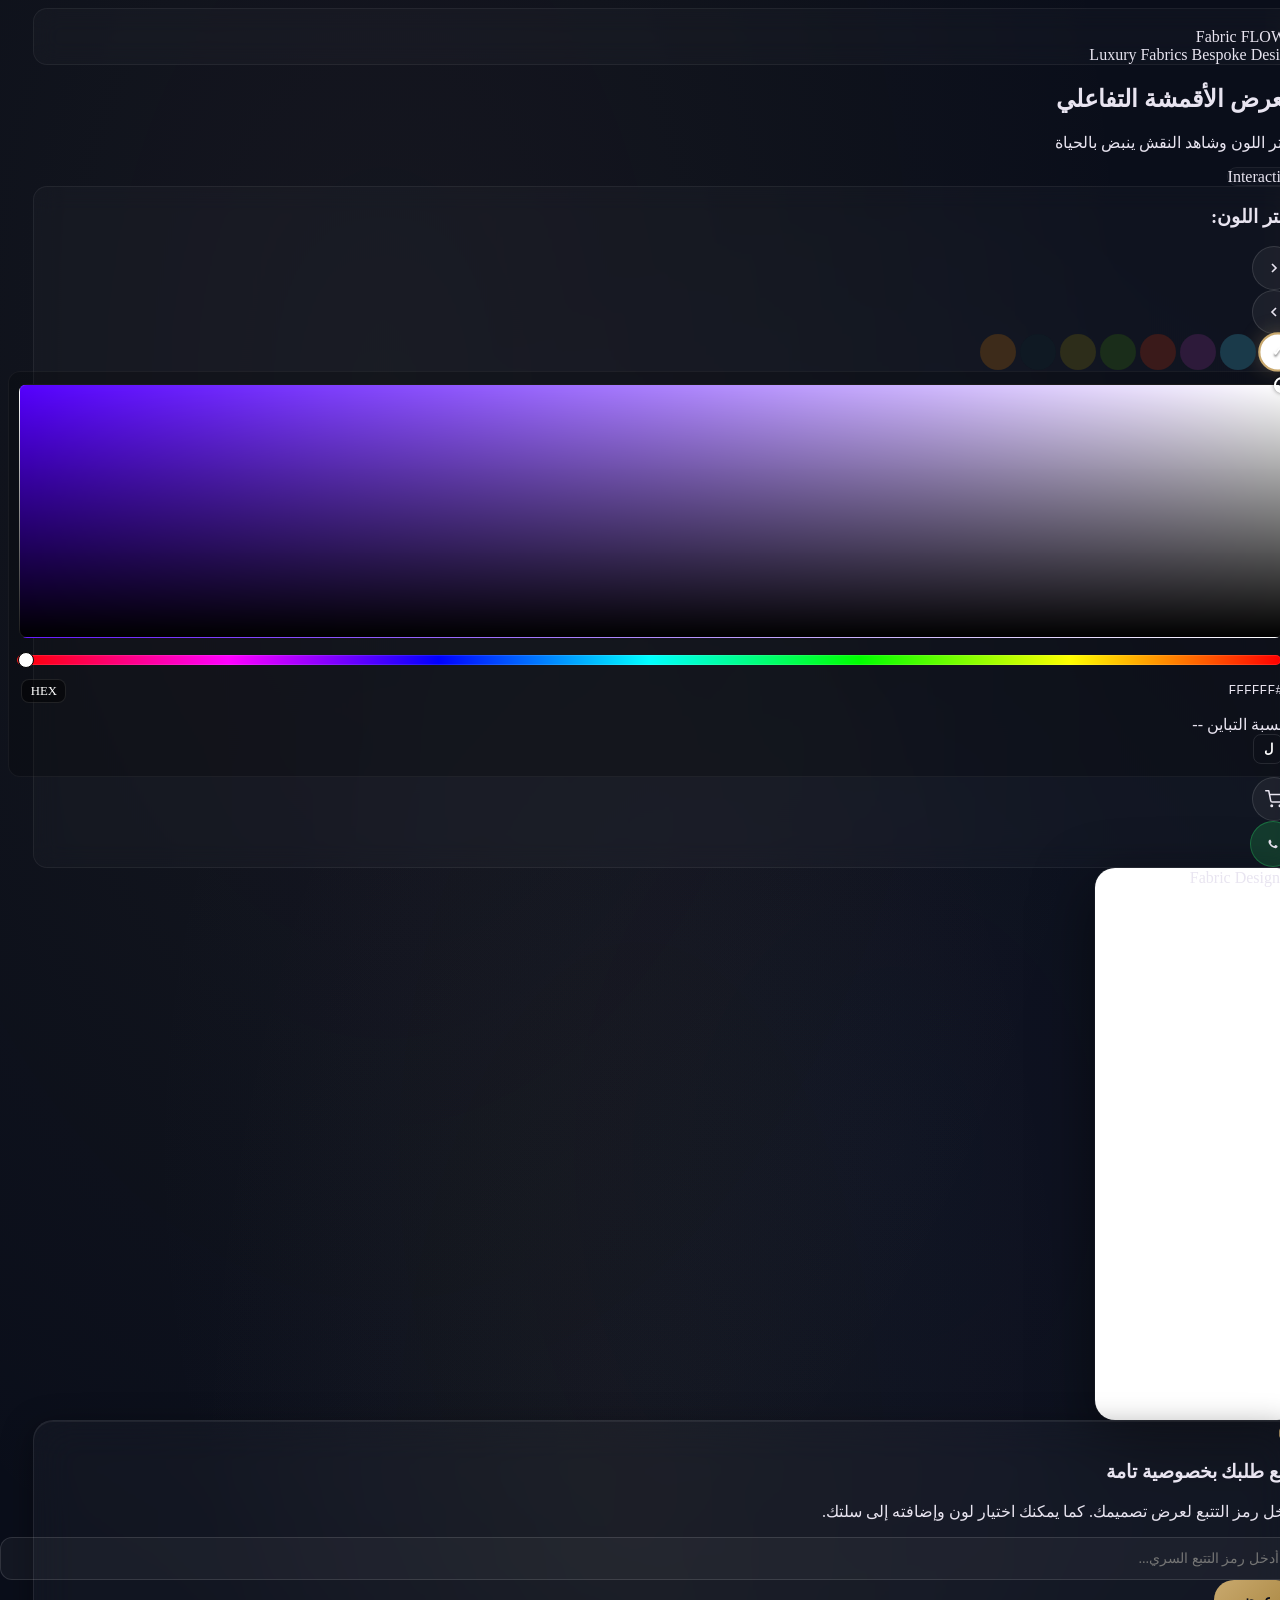
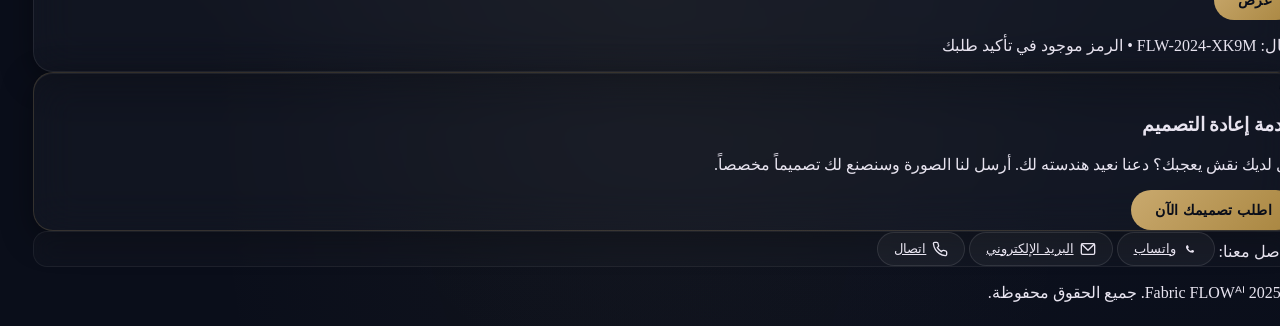
==== index.html @ ac26202e "Add files via upload" ====
<!DOCTYPE html>
<html lang="ar" dir="rtl" class="scroll-smooth">
<head>
    <meta charset="UTF-8">
    <meta name="viewport" content="width=device-width, initial-scale=1.0, viewport-fit=cover">
    <title>Fabric FLOWᴬᴵ | Luxury Fabric Design Portfolio</title>

    <!-- Tailwind CSS via CDN -->
    <script src="https://cdn.tailwindcss.com">
    </script>
    <script>
        tailwind.config = {
            theme: {
                extend: {
                    fontFamily: {
                        'sans': ['"Plus Jakarta Sans"', 'Tajawal', 'system-ui', 'sans-serif'],
                        'display': ['"Cormorant Garamond"', 'serif'],
                    },
                    colors: {
                        'deep-navy': '#0a0e1a',
                        'charcoal': '#1a1d2e',
                        'gold': '#c9a96e',
                        'gold-light': '#e0c78a',
                        'cream': '#f0e6d3',
                    },
                    animation: {
                        'float': 'float 6s ease-in-out infinite',
                        'pulse-soft': 'pulseSoft 3s ease-in-out infinite',
                        'slide-up': 'slideUp 0.5s cubic-bezier(0.22, 1, 0.36, 1) forwards',
                        'fade-in': 'fadeIn 0.4s ease-out forwards',
                    },
                    keyframes: {
                        float: {
                            '0%, 100%': { transform: 'translateY(0)' },
                            '50%': { transform: 'translateY(-10px)' },
                        },
                        pulseSoft: {
                            '0%, 100%': { opacity: '0.6' },
                            '50%': { opacity: '1' },
                        },
                        slideUp: {
                            '0%': { transform: 'translateY(30px)', opacity: '0' },
                            '100%': { transform: 'translateY(0)', opacity: '1' },
                        },
                        fadeIn: {
                            '0%': { opacity: '0' },
                            '100%': { opacity: '1' },
                        },
                    },
                },
            },
        }
    </script>

    <!-- Google Fonts -->
    <link rel="preconnect" href="https://fonts.googleapis.com">
    <link rel="preconnect" href="https://fonts.gstatic.com" crossorigin>
    <link href="https://fonts.googleapis.com/css2?family=Cormorant+Garamond:ital,wght@0,400;0,600;0,700;1,400&family=Plus+Jakarta+Sans:wght@300;400;500;600;700&family=Tajawal:wght@300;400;500;700&display=swap" rel="stylesheet">

    <style>
        :root {
            --bg-deep: #0a0e1a;
            --glass-bg: rgba(255, 255, 255, 0.03);
            --glass-border: rgba(255, 255, 255, 0.08);
            --glass-highlight: rgba(255, 255, 255, 0.06);
            --text-primary: #e8e4f0;
            --text-secondary: #a8a4b8;
            --accent: #c9a96e;
            --accent-glow: rgba(201, 169, 110, 0.3);
        }

        * {
            -webkit-tap-highlight-color: transparent;
        }

        body {
            background: var(--bg-deep);
            background-image:
                radial-gradient(ellipse at 30% 20%, rgba(201, 169, 110, 0.06) 0%, transparent 60%),
                radial-gradient(ellipse at 70% 60%, rgba(100, 120, 180, 0.05) 0%, transparent 60%),
                radial-gradient(ellipse at 50% 80%, rgba(201, 169, 110, 0.04) 0%, transparent 50%);
            min-height: 100vh;
            min-height: 100dvh;
            color: var(--text-primary);
            overflow-x: hidden;
            display: flex;
            flex-direction: column;
        }

        /* Glassmorphism Card */
        .glass-card {
            background: var(--glass-bg);
            backdrop-filter: blur(20px);
            -webkit-backdrop-filter: blur(20px);
            border: 1px solid var(--glass-border);
            border-radius: 20px;
            box-shadow:
                0 8px 32px rgba(0, 0, 0, 0.4),
                inset 0 1px 0 var(--glass-highlight);
            transition: all 0.4s cubic-bezier(0.22, 1, 0.36, 1);
        }
        .glass-card:hover {
            border-color: rgba(255, 255, 255, 0.15);
            box-shadow:
                0 12px 40px rgba(0, 0, 0, 0.5),
                0 0 0 1px rgba(201, 169, 110, 0.1),
                inset 0 1px 0 var(--glass-highlight);
            transform: translateY(-2px);
        }
        .glass-card-sm {
            background: rgba(255, 255, 255, 0.025);
            backdrop-filter: blur(12px);
            -webkit-backdrop-filter: blur(12px);
            border: 1px solid rgba(255, 255, 255, 0.06);
            border-radius: 14px;
            transition: all 0.35s cubic-bezier(0.22, 1, 0.36, 1);
        }
        .glass-card-sm:hover {
            border-color: rgba(255, 255, 255, 0.14);
            background: rgba(255, 255, 255, 0.04);
        }

        /* Fabric Showcase Container */
        .fabric-showcase {
            position: relative;
            border-radius: 20px;
            overflow: hidden;
            cursor: default;
            transition: background-color 0.6s cubic-bezier(0.22, 1, 0.36, 1);
            box-shadow:
                0 20px 60px rgba(0, 0, 0, 0.5),
                0 0 0 1px rgba(255, 255, 255, 0.05);
            aspect-ratio: 4/3;
            max-height: 420px;
        }
        .fabric-showcase .pattern-overlay {
            position: absolute;
            inset: 0;
            mix-blend-mode: overlay;
            opacity: 0.85;
            pointer-events: none;
            transition: opacity 0.6s ease;
        }
        .fabric-showcase .pattern-overlay svg {
            width: 100%;
            height: 100%;
        }
        .fabric-showcase .sheen {
            position: absolute;
            inset: 0;
            background: linear-gradient(135deg,
                    rgba(255, 255, 255, 0.08) 0%,
                    transparent 30%,
                    transparent 60%,
                    rgba(255, 255, 255, 0.04) 100%);
            pointer-events: none;
        }

        /* Carousel for previous works */
        .prev-works-carousel {
            position: relative;
            border-radius: 20px;
            overflow: hidden;
            box-shadow: 0 20px 60px rgba(0,0,0,0.5);
            aspect-ratio: 4/3;
            max-height: 420px;
            background: #0a0e1a;
        }
        .prev-works-carousel img {
            width: 100%;
            height: 100%;
            object-fit: cover;
            transition: opacity 0.5s ease;
        }
        .carousel-arrow {
            position: absolute;
            top: 50%;
            transform: translateY(-50%);
            z-index: 5;
            width: 40px;
            height: 40px;
            border-radius: 50%;
            background: rgba(0,0,0,0.6);
            backdrop-filter: blur(8px);
            border: 1px solid rgba(255,255,255,0.15);
            color: #fff;
            display: flex;
            align-items: center;
            justify-content: center;
            cursor: pointer;
            transition: all 0.3s ease;
        }
        .carousel-arrow:hover {
            background: rgba(201,169,110,0.3);
            border-color: #c9a96e;
        }
        .carousel-arrow.prev { right: 10px; }
        .carousel-arrow.next { left: 10px; }

        /* Color Preset Buttons */
        .color-preset {
            width: 36px;
            height: 36px;
            border-radius: 50%;
            border: 2px solid transparent;
            cursor: pointer;
            transition: all 0.3s cubic-bezier(0.22, 1, 0.36, 1);
            position: relative;
            flex-shrink: 0;
        }
        .color-preset:hover {
            transform: scale(1.15);
            border-color: rgba(255, 255, 255, 0.6);
        }
        .color-preset.active {
            border-color: #c9a96e;
            box-shadow: 0 0 18px var(--accent-glow);
            transform: scale(1.1);
        }
        .color-preset.active::after {
            content: '✓';
            position: absolute;
            inset: 0;
            display: flex;
            align-items: center;
            justify-content: center;
            font-size: 12px;
            font-weight: 700;
            color: white;
            text-shadow: 0 1px 2px rgba(0, 0, 0, 0.5);
        }

        /* Custom Color Picker */
        input[type="color"] {
            -webkit-appearance: none;
            appearance: none;
            width: 40px;
            height: 40px;
            border-radius: 50%;
            border: 2px solid rgba(255, 255, 255, 0.2);
            cursor: pointer;
            background: transparent;
            padding: 0;
            overflow: hidden;
            transition: all 0.3s ease;
            flex-shrink: 0;
        }
        input[type="color"]::-webkit-color-swatch-wrapper {
            padding: 0;
        }
        input[type="color"]::-webkit-color-swatch {
            border-radius: 50%;
            border: none;
        }
        input[type="color"]:hover {
            border-color: #c9a96e;
            box-shadow: 0 0 16px var(--accent-glow);
        }

        /* Buttons */
        .btn-icon {
            display: flex;
            align-items: center;
            justify-content: center;
            width: 44px;
            height: 44px;
            border-radius: 50%;
            background: rgba(255, 255, 255, 0.05);
            border: 1px solid rgba(255, 255, 255, 0.12);
            color: #e8e4f0;
            cursor: pointer;
            transition: all 0.3s cubic-bezier(0.22, 1, 0.36, 1);
            flex-shrink: 0;
            position: relative;
        }
        .btn-icon:hover {
            background: rgba(255, 255, 255, 0.1);
            border-color: rgba(255, 255, 255, 0.25);
            transform: scale(1.05);
        }
        .btn-icon.whatsapp {
            background: rgba(37, 211, 102, 0.2);
            border-color: rgba(37, 211, 102, 0.35);
        }
        .btn-icon.whatsapp:hover {
            background: rgba(37, 211, 102, 0.35);
            box-shadow: 0 0 20px rgba(37, 211, 102, 0.3);
        }
        .btn-primary {
            display: inline-flex;
            align-items: center;
            gap: 8px;
            padding: 12px 24px;
            border-radius: 50px;
            background: linear-gradient(135deg, #c9a96e 0%, #a8853f 100%);
            color: #0a0e1a;
            font-weight: 600;
            font-size: 0.9rem;
            border: none;
            cursor: pointer;
            transition: all 0.35s cubic-bezier(0.22, 1, 0.36, 1);
            letter-spacing: 0.02em;
            white-space: nowrap;
        }
        .btn-primary:hover {
            box-shadow: 0 8px 30px rgba(201, 169, 110, 0.4);
            transform: translateY(-2px);
        }
        .btn-outline {
            display: inline-flex;
            align-items: center;
            gap: 8px;
            padding: 10px 20px;
            border-radius: 50px;
            background: transparent;
            border: 1.5px solid rgba(255, 255, 255, 0.25);
            color: #e8e4f0;
            font-weight: 500;
            font-size: 0.85rem;
            cursor: pointer;
            transition: all 0.35s cubic-bezier(0.22, 1, 0.36, 1);
            white-space: nowrap;
        }
        .btn-outline:hover {
            border-color: #c9a96e;
            background: rgba(201, 169, 110, 0.08);
        }

        /* Modal */
        .modal-overlay {
            position: fixed;
            inset: 0;
            background: rgba(0, 0, 0, 0.7);
            backdrop-filter: blur(6px);
            -webkit-backdrop-filter: blur(6px);
            z-index: 100;
            display: flex;
            align-items: center;
            justify-content: center;
            padding: 16px;
            opacity: 0;
            pointer-events: none;
            transition: opacity 0.35s ease;
        }
        .modal-overlay.active {
            opacity: 1;
            pointer-events: auto;
        }
        .modal-content {
            background: rgba(22, 24, 38, 0.95);
            backdrop-filter: blur(24px);
            -webkit-backdrop-filter: blur(24px);
            border: 1px solid rgba(255, 255, 255, 0.1);
            border-radius: 20px;
            padding: 24px;
            max-width: 520px;
            width: 100%;
            max-height: 85vh;
            max-height: 85dvh;
            overflow-y: auto;
            transform: translateY(20px);
            transition: transform 0.4s cubic-bezier(0.22, 1, 0.36, 1);
            box-shadow: 0 30px 70px rgba(0, 0, 0, 0.6);
        }
        .modal-overlay.active .modal-content {
            transform: translateY(0);
        }

        /* Toast */
        .toast-container {
            position: fixed;
            bottom: 24px;
            left: 50%;
            transform: translateX(-50%);
            z-index: 200;
            display: flex;
            flex-direction: column;
            gap: 8px;
            pointer-events: none;
        }
        .toast {
            background: rgba(22, 24, 38, 0.95);
            backdrop-filter: blur(20px);
            -webkit-backdrop-filter: blur(20px);
            border: 1px solid rgba(201, 169, 110, 0.4);
            border-radius: 50px;
            padding: 14px 24px;
            color: #e8e4f0;
            font-weight: 500;
            font-size: 0.9rem;
            text-align: center;
            animation: toastIn 0.5s cubic-bezier(0.22, 1, 0.36, 1) forwards,
                toastOut 0.4s 2.6s cubic-bezier(0.22, 1, 0.36, 1) forwards;
            pointer-events: auto;
            box-shadow: 0 10px 30px rgba(0, 0, 0, 0.5);
            white-space: nowrap;
        }
        @keyframes toastIn {
            from { transform: translateY(40px); opacity: 0; }
            to { transform: translateY(0); opacity: 1; }
        }
        @keyframes toastOut {
            from { transform: translateY(0); opacity: 1; }
            to { transform: translateY(-20px); opacity: 0; }
        }

        /* Cart badge */
        .cart-badge {
            position: absolute;
            top: -4px;
            right: -4px;
            background: #c9a96e;
            color: #0a0e1a;
            font-size: 0.65rem;
            font-weight: 700;
            width: 18px;
            height: 18px;
            border-radius: 50%;
            display: flex;
            align-items: center;
            justify-content: center;
            transition: all 0.3s ease;
            opacity: 0;
            transform: scale(0);
        }
        .cart-badge.show {
            opacity: 1;
            transform: scale(1);
        }

        /* Footer */
        .footer-link {
            display: inline-flex;
            align-items: center;
            gap: 6px;
            padding: 8px 16px;
            border-radius: 50px;
            background: rgba(255,255,255,0.04);
            border: 1px solid rgba(255,255,255,0.1);
            color: #e8e4f0;
            transition: all 0.3s ease;
            font-size: 0.8rem;
        }
        .footer-link:hover {
            background: rgba(255,255,255,0.08);
            border-color: #c9a96e;
        }

        /* Scrollbar */
        ::-webkit-scrollbar { width: 4px; }
        ::-webkit-scrollbar-track { background: transparent; }
        ::-webkit-scrollbar-thumb { background: rgba(255,255,255,0.1); border-radius: 10px; }

        /* Input styles */
        input[type="text"], input[type="tel"], textarea, select {
            background: rgba(255,255,255,0.04);
            border: 1px solid rgba(255,255,255,0.12);
            border-radius: 12px;
            padding: 12px 16px;
            color: #e8e4f0;
            font-size: 0.9rem;
            width: 100%;
            transition: all 0.3s ease;
            font-family: inherit;
        }
        input[type="text"]:focus, input[type="tel"]:focus, textarea:focus, select:focus {
            outline: none;
            border-color: #c9a96e;
            box-shadow: 0 0 0 3px rgba(201,169,110,0.1);
            background: rgba(255,255,255,0.06);
        }
        textarea { resize: vertical; min-height: 80px; }
        label { display: block; font-size: 0.8rem; font-weight: 500; color: #a8a4b8; margin-bottom: 6px; }
        select {
            appearance: none;
            background-image: url("data:image/svg+xml,%3Csvg xmlns='http://www.w3.org/2000/svg' width='12' height='12' viewBox='0 0 24 24' fill='none' stroke='%23a8a4b8' stroke-width='2'%3E%3Cpath d='M6 9l6 6 6-6'%3E%3C/path%3E%3C/svg%3E");
            background-repeat: no-repeat;
            background-position: left 12px center;
            padding-left: 36px;
        }
        input[type="radio"] { accent-color: #c9a96e; width: 18px; height: 18px; cursor: pointer; }
        .radio-label {
            display: flex; align-items: center; gap: 8px; cursor: pointer;
            padding: 8px 14px; border-radius: 50px; border: 1px solid rgba(255,255,255,0.1);
            transition: all 0.3s ease; font-size: 0.85rem;
        }
        .radio-label:has(input:checked) {
            border-color: #c9a96e; background: rgba(201,169,110,0.1);
        }
        .file-upload-area {
            border: 2px dashed rgba(255,255,255,0.15); border-radius: 14px;
            padding: 20px; text-align: center; cursor: pointer; transition: all 0.3s ease;
        }
        .file-upload-area:hover { border-color: #c9a96e; background: rgba(201,169,110,0.04); }
        .file-upload-area.has-file { border-color: #4ade80; background: rgba(74,222,128,0.05); }

        /* Color Picker Custom Card */
        .color-card {
            position: relative; display: flex; flex-direction: column; background: rgba(0,0,0,0.2); 
            border-radius: 12px; border: 1px solid rgba(255,255,255,0.05); gap: 12px; overflow: hidden; 
            padding: 12px; direction: rtl; width: 100%;
        }
        .color-area {
            position: relative; width: 100%; aspect-ratio: 5/1; border-radius: 8px; 
            border: 1px solid rgba(255,255,255,0.1); background-blend-mode: multiply; cursor: crosshair; 
            background: linear-gradient(to right, white, hsl(260,100%,50%)), linear-gradient(to top, black, transparent);
            transform: scaleX(-1);
        }
        .active-indicator {
            position: absolute; width: 12px; height: 12px; border: 2px solid white; 
            border-radius: 50%; transform: translate(-50%, -50%); pointer-events: none; box-shadow: 0 0 4px rgba(0,0,0,0.5);
        }
        .hue-slider {
            -webkit-appearance: none; width: 100%; height: 8px; border: 1px solid rgba(255,255,255,0.1); 
            border-radius: 8px; background: linear-gradient(90deg, red, yellow, lime, cyan, blue, magenta, red); 
            cursor: pointer; transform: scaleX(-1); direction: rtl; margin-top: 4px;
        }
        .hue-slider::-webkit-slider-thumb {
            -webkit-appearance: none; appearance: none; width: 16px; height: 16px; background: white; 
            border-radius: 50%; border: 1px solid #000; cursor: pointer;
        }
        .side-select {
            background: rgba(0,0,0,0.5); border: 1px solid rgba(255,255,255,0.1); border-radius: 8px; 
            color: white; padding: 4px 8px; width: auto; cursor: pointer; outline: none; font-size: 0.8rem;
        }
        .flex-row-picker {
            display: flex; justify-content: space-between; align-items: center; flex-direction: row-reverse;
        }
        .square.letter {
            width: 28px; height: 28px; display: flex; align-items: center; justify-content: center; 
            border: 1px solid rgba(255,255,255,0.1); border-radius: 8px; color: white; font-weight: bold; font-size: 0.8rem;
        }

        @media (max-width: 640px) {
            .fabric-showcase, .prev-works-carousel { aspect-ratio: 1/1; max-height: 340px; border-radius: 16px; }
            .glass-card { border-radius: 16px; }
            .btn-primary { padding: 10px 18px; font-size: 0.8rem; }
            .modal-content { padding: 16px; border-radius: 16px; max-height: 90vh; }
            .color-preset { width: 30px; height: 30px; }
            input[type="color"] { width: 34px; height: 34px; }
            .btn-icon { width: 38px; height: 38px; }
        }
    </style>
</head>
<body class="font-sans antialiased">

    <!-- ========== STICKY HEADER ========== -->
    <header class="sticky top-0 z-50 px-4 py-3">
        <div class="glass-card-sm max-w-2xl mx-auto px-5 py-3 flex items-center justify-between">
            <div class="flex items-center gap-2">
                <div class="w-8 h-8 rounded-full bg-gradient-to-br from-gold to-amber-600 flex items-center justify-center flex-shrink-0">
                    <span class="text-deep-navy font-bold text-xs">W</span>
                </div>
                <span class="font-display text-xl font-semibold tracking-wide text-cream">
                    Fabric FLOWᴬᴵ  
                </span>
            </div>
            <div class="hidden sm:flex items-center gap-3 text-xs text-text-secondary">
                <span class="opacity-60">Luxury Fabrics</span>
                <span class="w-1 h-1 rounded-full bg-gold opacity-40"></span>
                <span class="opacity-60">Bespoke Design</span>
            </div>
        </div>
    </header>

    <!-- ========== MAIN CONTENT ========== -->
    <main class="max-w-2xl mx-auto px-4 pb-32 space-y-8 flex-1">

        <!-- ===== SECTION 0: PREVIOUS WORKS CAROUSEL ===== -->
        <section class="space-y-4 animate-fade-in" style="animation-delay: 0.05s; display: none;">
            <div class="flex items-center justify-between">
                <div>
                    <h2 class="font-display text-2xl sm:text-3xl font-semibold text-cream">أعمالنا السابقة</h2>
                    <p class="text-text-secondary text-sm mt-1">تصفح مجموعة من تصاميم الأقمشة الفاخرة</p>
                </div>
            </div>
            <div class="prev-works-carousel w-full" id="prevWorksCarousel">
                <img id="carouselImage" src="img/1.png" alt="تصميم سابق" loading="lazy">
                <button class="carousel-arrow prev" id="prevBtn" aria-label="السابق">
                    <svg width="20" height="20" viewBox="0 0 24 24" fill="none" stroke="currentColor" stroke-width="2.5"><polyline points="15 18 9 12 15 6"/></svg>
                </button>
                <button class="carousel-arrow next" id="nextBtn" aria-label="التالي">
                    <svg width="20" height="20" viewBox="0 0 24 24" fill="none" stroke="currentColor" stroke-width="2.5"><polyline points="9 18 15 12 9 6"/></svg>
                </button>
            </div>
        </section>

        <!-- ===== SECTION 1: Interactive Fabric Showcase ===== -->
        <section class="space-y-4 animate-fade-in" style="animation-delay: 0.1s;">
            <div class="flex items-center justify-between">
                <div>
                    <h2 class="font-display text-2xl sm:text-3xl font-semibold text-cream">معرض الأقمشة التفاعلي</h2>
                    <p class="text-text-secondary text-sm mt-1">اختر اللون وشاهد النقش ينبض بالحياة</p>
                </div>
                <span class="glass-card-sm px-3 py-1.5 text-xs text-gold font-medium rounded-full">Interactive</span>
            </div>
            <div class="flex flex-row w-full gap-2 sm:gap-4 items-stretch">
                <!-- Right Column (60%) -->
                <div class="w-[60%] glass-card-sm p-3 sm:p-4 flex flex-col gap-4 justify-start" id="mainColorPresets">
                    <!-- Navigation & Color Title -->
                    <div class="flex items-center justify-between mb-1">
                        <h3 class="text-text-secondary text-xs sm:text-sm font-medium">اختر اللون:</h3>
                        <div class="flex items-center gap-2">
                            <button class="btn-icon w-8 h-8 opacity-80 hover:opacity-100" id="fabPrevBtn" aria-label="السابق" title="التصميم السابق">
                                <svg width="16" height="16" viewBox="0 0 24 24" fill="none" stroke="currentColor" stroke-width="2.5"><polyline points="9 18 15 12 9 6"/></svg>
                            </button>
                            <button class="btn-icon w-8 h-8 opacity-80 hover:opacity-100" id="fabNextBtn" aria-label="التالي" title="التصميم التالي">
                                <svg width="16" height="16" viewBox="0 0 24 24" fill="none" stroke="currentColor" stroke-width="2.5"><polyline points="15 18 9 12 15 6"/></svg>
                            </button>
                        </div>
                    </div>
                    
                    <!-- Color Presets + Custom Picker -->
                    <div class="flex flex-wrap items-center gap-2 sm:gap-3">
                        <button class="color-preset active w-8 h-8 sm:w-9 sm:h-9" data-color="#ffffff" style="background-color:#ffffff;" title="White"></button>
                        <button class="color-preset w-8 h-8 sm:w-9 sm:h-9" data-color="#1a3a4a" style="background-color:#1a3a4a;" title="Deep Teal"></button>
                        <button class="color-preset w-8 h-8 sm:w-9 sm:h-9" data-color="#2d1a3a" style="background-color:#2d1a3a;" title="Royal Plum"></button>
                        <button class="color-preset w-8 h-8 sm:w-9 sm:h-9" data-color="#3a1a1a" style="background-color:#3a1a1a;" title="Burgundy"></button>
                        <button class="color-preset w-8 h-8 sm:w-9 sm:h-9" data-color="#1a2d1a" style="background-color:#1a2d1a;" title="Forest"></button>
                        <button class="color-preset w-8 h-8 sm:w-9 sm:h-9" data-color="#2d2d1a" style="background-color:#2d2d1a;" title="Olive Gold"></button>
                        <button class="color-preset w-8 h-8 sm:w-9 sm:h-9" data-color="#0f1923" style="background-color:#0f1923;" title="Midnight"></button>
                        <button class="color-preset w-8 h-8 sm:w-9 sm:h-9" data-color="#3d2b1a" style="background-color:#3d2b1a;" title="Bronze"></button>
                        
                    </div>
                    
                    <!-- Advanced Custom Color Picker -->
                    <div class="color-card rtl mt-2" id="card-rtl" data-default-hue="0" data-default-sat="0" data-default-bright="100">
                      <div class="color-area"><div class="active-indicator"></div></div>
                      <input type="range" class="hue-slider" min="0" max="360" />
                      <div class="flex-row-picker mt-1">
                        <select class="side-select" id="format-select-rtl">
                          <option value="hex" selected>HEX</option>
                          <option value="rgb">RGB</option>
                          <option value="hsl">HSL</option>
                        </select>
                        <code class="value text-gold font-mono text-sm" id="advColorValue">#FFFFFF</code>
                      </div>
                      <div class="flex items-center justify-between mt-1">
                        <div class="flex flex-col">
                          <span class="text-[10px] text-text-secondary">نسبة التباين</span>
                          <span class="font-mono text-xs text-white" id="advColorRatio">--</span>
                        </div>
                        <div class="square letter" id="advColorSquare">ل</div>
                      </div>
                    </div>
                    
                    <div class="border-t border-white/10 my-1 w-full"></div>
                    
                    <!-- Actions (Cart & WhatsApp) -->
                    <div class="flex items-center justify-end gap-3 mt-auto pt-2">
                        <button class="btn-icon relative w-10 h-10" id="cartBtn" title="سلة التسوق">
                            <svg width="18" height="18" viewBox="0 0 24 24" fill="none" stroke="currentColor" stroke-width="2" stroke-linecap="round" stroke-linejoin="round">
                                <circle cx="9" cy="21" r="1"/><circle cx="20" cy="21" r="1"/><path d="M1 1h4l2.68 13.39a2 2 0 0 0 2 1.61h9.72a2 2 0 0 0 2-1.61L23 6H6"/>
                            </svg>
                            <span class="cart-badge" id="cartBadge">0</span>
                        </button>
                        <a href="https://wa.me/967777967272?text=I'm%20interested%20in%20this%20design" target="_blank" rel="noopener noreferrer" class="btn-icon whatsapp w-10 h-10">
                            <svg width="18" height="18" viewBox="0 0 24 24" fill="currentColor"><path d="M17.472 14.382c-.297-.149-1.758-.867-2.03-.967-.273-.099-.471-.148-.67.15-.197.297-.767.966-.94 1.164-.173.199-.347.223-.644.075-.297-.15-1.255-.463-2.39-1.475-.883-.788-1.48-1.761-1.653-2.059-.173-.297-.018-.458.13-.606.134-.133.298-.347.446-.52.149-.174.198-.298.298-.497.099-.198.05-.371-.025-.52-.075-.149-.669-1.612-.916-2.207-.242-.579-.487-.5-.669-.51-.173-.008-.371-.01-.57-.01-.198 0-.52.074-.792.372-.272.297-1.04 1.016-1.04 2.479 0 1.462 1.065 2.875 1.213 3.074.149.198 2.096 3.2 5.077 4.487.709.306 1.262.489 1.694.625.712.227 1.36.195 1.871.118.571-.085 1.758-.719 2.006-1.413.248-.694.248-1.289.173-1.413-.074-.124-.272-.198-.57-.347"/></svg>
                        </a>
                    </div>
                </div>

                <!-- Left Column (40%) -->
                <div class="w-[40%] flex justify-center items-center shrink-0">
                    <div class="relative flex items-center justify-center">
                        <div class="fabric-showcase glass-card" id="fabricShowcase" style="width: 200px; height: 550px; max-height: none; aspect-ratio: auto; background-color: #ffffff;">
                            <div class="pattern-overlay" id="patternOverlay" style="mix-blend-mode: normal; opacity: 1;">
                                <img id="fabricImage" src="img/1.png" alt="Fabric Design" style="width: 100%; height: 100%; object-fit: cover;">
                            </div>
                            <div class="sheen"></div>
                        </div>
                    </div>
                </div>
            </div>
        </section>

        <!-- ===== SECTION 2: Order Tracking Widget ===== -->
        <section class="space-y-4 animate-fade-in" style="animation-delay: 0.2s;">
            <div class="glass-card p-5 sm:p-6 space-y-4">
                <div class="flex items-start gap-3">
                    <div class="w-10 h-10 rounded-full bg-gold/15 flex items-center justify-center flex-shrink-0 mt-0.5">
                        <svg width="18" height="18" viewBox="0 0 24 24" fill="none" stroke="#c9a96e" stroke-width="2.5"><rect x="3" y="11" width="18" height="11" rx="2" ry="2"/><path d="M7 11V7a5 5 0 0 1 10 0v4"/></svg>
                    </div>
                    <div>
                        <h3 class="font-display text-xl font-semibold text-cream">تتبع طلبك بخصوصية تامة</h3>
                        <p class="text-text-secondary text-sm mt-1">أدخل رمز التتبع لعرض تصميمك. كما يمكنك اختيار لون وإضافته إلى سلتك.</p>
                    </div>
                </div>
                <div class="flex gap-2">
                    <input type="text" id="trackingCode" placeholder="أدخل رمز التتبع السري..." class="flex-1 text-sm">
                    <button class="btn-primary flex-shrink-0" id="launchTrackingBtn">عرض</button>
                </div>

                <p class="text-xs text-text-secondary opacity-60">مثال: FLW-2024-XK9M • الرمز موجود في تأكيد طلبك</p>
            </div>
        </section>

        <!-- ===== SECTION 3: Custom Design Request ===== -->
        <section class="space-y-4 animate-fade-in" style="animation-delay: 0.3s;">
            <div class="glass-card p-5 sm:p-6 space-y-4" style="border-color: rgba(201,169,110,0.2);">
                <div class="flex items-start gap-3">
                    <div class="w-10 h-10 rounded-full bg-gradient-to-br from-gold to-amber-600 flex items-center justify-center flex-shrink-0 mt-0.5">
                        <svg width="18" height="18" viewBox="0 0 24 24" fill="none" stroke="#0a0e1a" stroke-width="2.5"><path d="M12 20h9"/><path d="M16.5 3.5a2.121 2.121 0 0 1 3 3L7 19l-4 1 1-4L16.5 3.5z"/></svg>
                    </div>
                    <div>
                        <h3 class="font-display text-xl font-semibold text-cream">خدمة إعادة التصميم</h3>
                        <p class="text-text-secondary text-sm mt-1">هل لديك نقش يعجبك؟ دعنا نعيد هندسته لك. أرسل لنا الصورة وسنصنع لك تصميماً مخصصاً.</p>
                    </div>
                </div>
                <button class="btn-primary w-full sm:w-auto justify-center" id="requestDesignBtn">اطلب تصميمك الآن</button>
            </div>
        </section>

    </main>

    <!-- ========== FOOTER ========== -->
    <footer class="max-w-2xl mx-auto px-4 pb-8 pt-2 w-full">
        <div class="glass-card-sm p-4 flex flex-wrap items-center justify-center gap-3 text-sm">
            <span class="text-text-secondary text-xs">تواصل معنا:</span>
            <a href="https://wa.me/967777967272" target="_blank" rel="noopener" class="footer-link">
                <svg width="16" height="16" viewBox="0 0 24 24" fill="currentColor"><path d="M17.472 14.382c-.297-.149-1.758-.867-2.03-.967-.273-.099-.471-.148-.67.15-.197.297-.767.966-.94 1.164-.173.199-.347.223-.644.075-.297-.15-1.255-.463-2.39-1.475-.883-.788-1.48-1.761-1.653-2.059-.173-.297-.018-.458.13-.606.134-.133.298-.347.446-.52.149-.174.198-.298.298-.497.099-.198.05-.371-.025-.52-.075-.149-.669-1.612-.916-2.207-.242-.579-.487-.5-.669-.51-.173-.008-.371-.01-.57-.01-.198 0-.52.074-.792.372-.272.297-1.04 1.016-1.04 2.479 0 1.462 1.065 2.875 1.213 3.074.149.198 2.096 3.2 5.077 4.487.709.306 1.262.489 1.694.625.712.227 1.36.195 1.871.118.571-.085 1.758-.719 2.006-1.413.248-.694.248-1.289.173-1.413-.074-.124-.272-.198-.57-.347"/></svg>
                واتساب
            </a>
            <a href="mailto:info@fabricflow.ai" class="footer-link">
                <svg width="16" height="16" viewBox="0 0 24 24" fill="none" stroke="currentColor" stroke-width="2"><rect x="2" y="4" width="20" height="16" rx="2"/><path d="M22 4L12 14 2 4"/></svg>
                البريد الإلكتروني
            </a>
            <a href="tel:+967777967272" class="footer-link">
                <svg width="16" height="16" viewBox="0 0 24 24" fill="none" stroke="currentColor" stroke-width="2"><path d="M22 16.92v3a2 2 0 0 1-2.18 2 19.79 19.79 0 0 1-8.63-3.07 19.5 19.5 0 0 1-6-6 19.79 19.79 0 0 1-3.07-8.67A2 2 0 0 1 4.11 2h3a2 2 0 0 1 2 1.72c.127.96.361 1.903.7 2.81a2 2 0 0 1-.45 2.11L8.09 9.91a16 16 0 0 0 6 6l1.27-1.27a2 2 0 0 1 2.11-.45c.907.339 1.85.573 2.81.7A2 2 0 0 1 22 16.92z"/></svg>
                اتصال
            </a>
        </div>
        <p class="text-center text-xs text-text-secondary opacity-50 mt-3">© 2025 Fabric FLOWᴬᴵ. جميع الحقوق محفوظة.</p>
    </footer>

    <!-- ========== TRACKING MODAL ========== -->
    <div class="modal-overlay" id="trackingModal">
        <div class="modal-content space-y-5">
            <div class="flex items-center justify-between">
                <h3 class="font-display text-xl font-semibold text-cream">طلبك: <span id="trackingCodeDisplay" class="text-gold">---</span></h3>
                <button class="btn-icon w-8 h-8 text-sm" id="closeTrackingModal">✕</button>
            </div>
            <div class="fabric-showcase glass-card" id="trackingFabricShowcase" style="background-color:#1a3a4a; aspect-ratio:4/3; max-height:280px;">
                <div class="pattern-overlay"><svg>…</svg></div><div class="sheen"></div>
            </div>
            <div class="flex items-center gap-2 flex-wrap">
                <span class="text-xs text-text-secondary">تجربة الألوان:</span>
                <button class="color-preset tracking-preset active" data-color="#1a3a4a" style="background-color:#1a3a4a; width:28px; height:28px;"></button>
                <button class="color-preset tracking-preset" data-color="#2d1a3a" style="background-color:#2d1a3a; width:28px; height:28px;"></button>
                <button class="color-preset tracking-preset" data-color="#3a1a1a" style="background-color:#3a1a1a; width:28px; height:28px;"></button>
                <input type="color" id="trackingColorPicker" value="#1a3a4a" style="width:28px; height:28px;">
            </div>
            <!-- Fixed color picker for tracking section (Moved here) -->
            <div class="flex flex-wrap items-center gap-2 pt-2 border-t border-white/5">
                <span class="text-xs text-text-secondary">اختر لونًا:</span>
                <input type="color" id="trackingStaticColor" value="#c9a96e" style="width:34px; height:34px;">
                <button class="btn-outline text-xs py-1.5 px-3" id="copyColorBtn">📋 نسخ الكود</button>
                <button class="btn-outline text-xs py-1.5 px-3" id="addColorToCartBtn">🛒 أضف للسلة</button>
            </div>
            <a href="https://wa.me/967777967272" class="btn-outline flex-1 justify-center text-sm">استفسار واتساب</a>
        </div>
    </div>

    <!-- ========== REQUEST DESIGN MODAL ========== -->
    <div class="modal-overlay" id="requestModal">
        <div class="modal-content space-y-4">
            <div class="flex items-center justify-between">
                <h3 class="font-display text-xl font-semibold text-cream">طلب تصميم مخصص</h3>
                <button class="btn-icon w-8 h-8 text-sm" id="closeRequestModal">✕</button>
            </div>
            <form id="requestForm" class="space-y-4" novalidate>
                <div><label>الاسم الكامل *</label><input type="text" id="fullName" required></div>
                <div><label>رقم الواتساب *</label><input type="tel" id="whatsappNumber" required dir="ltr"></div>
                <div><label>وصف التصميم *</label><textarea id="description" required></textarea></div>
                <div><label>صورة مرجعية</label><div class="file-upload-area" id="fileUploadArea"><input type="file" id="fileUpload" accept="image/*" class="hidden"><div id="uploadPlaceholder">📷 اضغط للرفع</div><div id="uploadPreview" class="hidden"><img id="previewImage" src="" class="max-h-32 mx-auto rounded"><p id="fileNameDisplay" class="text-xs text-green-400"></p></div></div></div>
                <div><label>الأولوية</label><div class="flex gap-2"><label class="radio-label"><input type="radio" name="priority" value="urgent"> عاجل</label><label class="radio-label"><input type="radio" name="priority" value="week"> خلال أسبوع</label><label class="radio-label"><input type="radio" name="priority" value="relaxed" checked> بدون استعجال</label></div></div>
                <div><label>لوحة الألوان</label><div class="flex gap-2"><input type="color" value="#c9a96e"><input type="color" value="#1a3a4a"><input type="color" value="#3a1a1a"></div></div>
                <div><label>ملاحظات</label><textarea id="notes" rows="2"></textarea></div>
                <button type="submit" class="btn-primary w-full justify-center">إرسال الطلب</button>
            </form>
        </div>
    </div>

    <!-- ========== SUCCESS MODAL (with tracking code) ========== -->
    <div class="modal-overlay" id="successModal">
        <div class="modal-content text-center space-y-4">
            <div class="text-4xl">🎉</div>
            <h3 class="font-display text-xl font-semibold text-cream">تم استلام طلبك بنجاح!</h3>
            <p class="text-text-secondary text-sm">إليك رمز تتبع طلبك. يرجى نسخه والاحتفاظ به لتتمكن من متابعة حالة تصميمك.</p>
            <div class="glass-card-sm p-3 flex items-center justify-between gap-2">
                <span id="generatedTrackingCode" class="text-gold font-mono text-lg font-bold tracking-wider">FLW-XXXX-XXXX</span>
                <button class="btn-icon" id="copyTrackingCode" title="نسخ الكود">
                    <svg width="18" height="18" viewBox="0 0 24 24" fill="none" stroke="currentColor" stroke-width="2"><rect x="9" y="9" width="13" height="13" rx="2" ry="2"/><path d="M5 15H4a2 2 0 0 1-2-2V4a2 2 0 0 1 2-2h9a2 2 0 0 1 2 2v1"/></svg>
                </button>
            </div>
            <p class="text-xs text-red-300/80">⚠️ هام: قم بنسخ الكود الآن، فهو الطريقة الوحيدة لتتبع طلبك.</p>
            <button class="btn-primary w-full" id="closeSuccessModal">حسناً، فهمت</button>
        </div>
    </div>

    <!-- ========== TOAST CONTAINER ========== -->
    <div class="toast-container" id="toastContainer"></div>

    <script>
        (function() {
            // Carousel for previous works
            const carouselImage = document.getElementById('carouselImage');
            const prevBtn = document.getElementById('prevBtn');
            const nextBtn = document.getElementById('nextBtn');
            const totalImages = 5; // Assume 1.png to 5.png
            let currentIndex = 0;
            function updateCarousel() {
                carouselImage.src = `img/${currentIndex + 1}.png`;
                carouselImage.alt = `تصميم ${currentIndex + 1}`;
            }
            prevBtn.addEventListener('click', () => { currentIndex = (currentIndex - 1 + totalImages) % totalImages; updateCarousel(); });
            nextBtn.addEventListener('click', () => { currentIndex = (currentIndex + 1) % totalImages; updateCarousel(); });
            updateCarousel();

            // Fabric Showcase dynamic image loader
            const fabricImage = document.getElementById('fabricImage');
            const fabPrevBtn = document.getElementById('fabPrevBtn');
            const fabNextBtn = document.getElementById('fabNextBtn');
            let currentFabricIndex = 1;
            let maxFabricIndex = 1;

            function initFabricShowcase() {
                let i = 1;
                function checkNext() {
                    const img = new Image();
                    img.onload = () => {
                        maxFabricIndex = i;
                        i++;
                        checkNext();
                    };
                    img.src = `img/${i}.png`;
                }
                checkNext();
            }
            initFabricShowcase();

            if (fabNextBtn && fabPrevBtn && fabricImage) {
                fabNextBtn.addEventListener('click', () => {
                    const nextIndex = currentFabricIndex + 1;
                    const img = new Image();
                    img.onload = () => {
                        currentFabricIndex = nextIndex;
                        fabricImage.src = img.src;
                    };
                    img.onerror = () => {
                        currentFabricIndex = 1;
                        fabricImage.src = `img/1.png`;
                    };
                    img.src = `img/${nextIndex}.png`;
                });

                fabPrevBtn.addEventListener('click', () => {
                    if (currentFabricIndex > 1) {
                        currentFabricIndex--;
                        fabricImage.src = `img/${currentFabricIndex}.png`;
                    } else {
                        let i = 2;
                        let lastValid = 1;
                        function probe() {
                            const img = new Image();
                            img.onload = () => {
                                lastValid = i;
                                i++;
                                probe();
                            };
                            img.onerror = () => {
                                currentFabricIndex = lastValid;
                                fabricImage.src = `img/${currentFabricIndex}.png`;
                            };
                            img.src = `img/${i}.png`;
                        }
                        probe();
                    }
                });
            }

            // Fabric showcase & color management
            const fabricShowcase = document.getElementById('fabricShowcase');
            const customColorPicker = document.getElementById('customColorPicker'); // may be null
            const cartBtn = document.getElementById('cartBtn');
            const cartBadge = document.getElementById('cartBadge');
            const trackingCodeInput = document.getElementById('trackingCode');
            const launchTrackingBtn = document.getElementById('launchTrackingBtn');
            const trackingModal = document.getElementById('trackingModal');
            const closeTrackingModal = document.getElementById('closeTrackingModal');
            const trackingCodeDisplay = document.getElementById('trackingCodeDisplay');
            const trackingFabricShowcase = document.getElementById('trackingFabricShowcase');
            const trackingColorPicker = document.getElementById('trackingColorPicker');
            const requestDesignBtn = document.getElementById('requestDesignBtn');
            const requestModal = document.getElementById('requestModal');
            const closeRequestModal = document.getElementById('closeRequestModal');
            const requestForm = document.getElementById('requestForm');
            const successModal = document.getElementById('successModal');
            const closeSuccessModal = document.getElementById('closeSuccessModal');
            const generatedTrackingCode = document.getElementById('generatedTrackingCode');
            const copyTrackingCodeBtn = document.getElementById('copyTrackingCode');
            const toastContainer = document.getElementById('toastContainer');
            const fileUploadArea = document.getElementById('fileUploadArea');
            const fileUpload = document.getElementById('fileUpload');
            const uploadPlaceholder = document.getElementById('uploadPlaceholder');
            const uploadPreview = document.getElementById('uploadPreview');
            const previewImage = document.getElementById('previewImage');
            const fileNameDisplay = document.getElementById('fileNameDisplay');
            const trackingStaticColor = document.getElementById('trackingStaticColor');
            const copyColorBtn = document.getElementById('copyColorBtn');
            const addColorToCartBtn = document.getElementById('addColorToCartBtn');

            let cartCount = 0;
            let currentShowcaseColor = '#ffffff';
            let currentTrackingColor = '#1a3a4a';

            function updateShowcaseColor(element, color) {
                element.style.backgroundColor = color;
            }

            function updateActivePreset(selector, color) {
                document.querySelectorAll(selector).forEach(p => p.classList.remove('active'));
                const match = document.querySelector(`${selector}[data-color="${color}"]`);
                if (match) match.classList.add('active');
            }

            // Main color presets
            document.querySelectorAll('#mainColorPresets .color-preset[data-color]').forEach(btn => {
                btn.addEventListener('click', function() {
                    const color = this.dataset.color;
                    currentShowcaseColor = color;
                    updateShowcaseColor(fabricShowcase, color);
                    updateActivePreset('#mainColorPresets .color-preset[data-color]', color);
                    customColorPicker.value = color;
                });
            });
            // Advanced Color Picker Logic
            function hsbToRgb(h, s, b) {
              h /= 360; s /= 100; b /= 100;
              const i = Math.floor(h * 6);
              const f = h * 6 - i;
              const p = b * (1 - s);
              const q = b * (1 - f * s);
              const t = b * (1 - (1 - f) * s);
              const mod = i % 6;
              const r = [b, q, p, p, t, b][mod];
              const g = [t, b, b, q, p, p][mod];
              const bl = [p, p, t, b, b, q][mod];
              return [Math.round(r * 255), Math.round(g * 255), Math.round(bl * 255)];
            }
            function rgbToHex(r, g, b) {
              return "#" + [r, g, b].map(v => v.toString(16).padStart(2, "0")).join("").toUpperCase();
            }
            function luminance(r, g, b) {
              let a = [r, g, b].map(v => {
                v /= 255;
                return v <= 0.03928 ? v / 12.92 : Math.pow((v + 0.055) / 1.055, 2.4);
              });
              return 0.2126 * a[0] + 0.7152 * a[1] + 0.0722 * a[2];
            }
            function contrast(rgb) {
              const L = luminance(rgb[0], rgb[1], rgb[2]);
              return ((L + 0.05) / 0.05).toFixed(2);
            }
            function formatFloat(num) {
              const n = Number(num);
              return isNaN(n) ? "0.00" : n.toFixed(2);
            }

            const card = document.getElementById('card-rtl');
            if (card) {
                const hueSlider = card.querySelector('.hue-slider');
                const colorArea = card.querySelector('.color-area');
                const valueEl = document.getElementById('advColorValue');
                const ratioEl = document.getElementById('advColorRatio');
                const letterEl = document.getElementById('advColorSquare');
                const formatSelect = document.getElementById('format-select-rtl');
                const indicator = card.querySelector('.active-indicator');
                
                let ahue = Number(card.getAttribute('data-default-hue')) || 0;
                let asat = Number(card.getAttribute('data-default-sat')) || 0;
                let abright = Number(card.getAttribute('data-default-bright')) || 100;
                hueSlider.value = (360 - ahue) % 360;

                function updateAdvDisplay() {
                    const displayHue = (360 - hueSlider.value) % 360;
                    ahue = displayHue;
                    const [r, g, b] = hsbToRgb(displayHue, asat, abright);
                    if (ratioEl) ratioEl.textContent = contrast([r, g, b]);
                    if (letterEl) letterEl.style.background = `rgb(${r},${g},${b})`;
                    indicator.style.left = `${asat.toFixed(2)}%`;
                    indicator.style.top = `${(100 - abright).toFixed(2)}%`;
                    let out;
                    switch (formatSelect.value) {
                      case 'rgb': out = `rgb(${r}, ${g}, ${b})`; break;
                      case 'hsl': out = `hsl(${formatFloat(displayHue)}, ${formatFloat(asat)}%, ${formatFloat(abright)}%)`; break;
                      default: out = rgbToHex(r, g, b);
                    }
                    valueEl.textContent = out;
                    colorArea.style.background = `linear-gradient(to right, white, hsl(${displayHue}, 100%, 50%)), linear-gradient(to top, black, transparent)`;
                    
                    // Apply to showcase
                    const hexColor = rgbToHex(r, g, b);
                    currentShowcaseColor = hexColor;
                    updateShowcaseColor(fabricShowcase, hexColor);
                    updateActivePreset('#mainColorPresets .color-preset[data-color]', null);
                }

                function updateByPointer(e) {
                    const rect = colorArea.getBoundingClientRect();
                    const relX = Math.max(0, Math.min((e.clientX - rect.left) / rect.width, 1));
                    const relY = Math.max(0, Math.min(1 - (e.clientY - rect.top) / rect.height, 1));
                    asat = (1 - relX) * 100;
                    abright = relY * 100;
                    updateAdvDisplay();
                }

                let isDragging = false;
                colorArea.addEventListener('mousedown', e => { isDragging = true; updateByPointer(e); });
                window.addEventListener('mouseup', () => { isDragging = false; });
                window.addEventListener('mousemove', e => { if (isDragging) updateByPointer(e); });
                formatSelect.addEventListener('input', updateAdvDisplay);
                hueSlider.addEventListener('input', () => { ahue = (360 - hueSlider.value) % 360; updateAdvDisplay(); });

                indicator.style.left = `${asat.toFixed(2)}%`;
                indicator.style.top = `${(100 - abright).toFixed(2)}%`;
            }

            // Cart
            function addToCart(item = 'تصميم') {
                cartCount++;
                cartBadge.textContent = cartCount;
                cartBadge.classList.add('show');
                clearTimeout(cartBtn._hideTimeout);
                cartBtn._hideTimeout = setTimeout(() => cartBadge.classList.remove('show'), 3000);
                showToast(`تمت إضافة ${item} إلى السلة (${cartCount})`);
            }
            cartBtn.addEventListener('click', () => addToCart('التصميم'));

            // Tracking section fixed color picker
            copyColorBtn.addEventListener('click', () => {
                const color = trackingStaticColor.value;
                navigator.clipboard.writeText(color).then(() => showToast('📋 تم نسخ الكود: ' + color));
            });
            addColorToCartBtn.addEventListener('click', () => {
                const color = trackingStaticColor.value;
                addToCart(`لون ${color}`);
            });

            // Tracking modal
            function openTrackingModal(code) {
                trackingCodeDisplay.textContent = code || '---';
                trackingFabricShowcase.style.backgroundColor = currentTrackingColor;
                trackingColorPicker.value = currentTrackingColor;
                document.querySelectorAll('.tracking-preset').forEach(p => {
                    p.classList.remove('active');
                    if (p.dataset.color === currentTrackingColor) p.classList.add('active');
                });
                trackingModal.classList.add('active');
                document.body.style.overflow = 'hidden';
            }
            function closeTrackingModalFn() { trackingModal.classList.remove('active'); document.body.style.overflow = ''; }
            launchTrackingBtn.addEventListener('click', () => {
                const code = trackingCodeInput.value.trim();
                if (!code) { showToast('⚠️ الرجاء إدخال رمز التتبع'); return; }
                openTrackingModal(code);
            });
            closeTrackingModal.addEventListener('click', closeTrackingModalFn);
            trackingModal.addEventListener('click', e => { if (e.target === trackingModal) closeTrackingModalFn(); });
            document.querySelectorAll('.tracking-preset').forEach(btn => {
                btn.addEventListener('click', function() {
                    const color = this.dataset.color;
                    currentTrackingColor = color;
                    updateShowcaseColor(trackingFabricShowcase, color);
                    trackingColorPicker.value = color;
                    document.querySelectorAll('.tracking-preset').forEach(p => p.classList.remove('active'));
                    this.classList.add('active');
                });
            });
            trackingColorPicker.addEventListener('input', function() {
                currentTrackingColor = this.value;
                updateShowcaseColor(trackingFabricShowcase, this.value);
                document.querySelectorAll('.tracking-preset').forEach(p => p.classList.remove('active'));
            });

            // Request modal
            function openRequestModal() { requestModal.classList.add('active'); document.body.style.overflow = 'hidden'; }
            function closeRequestModalFn() { requestModal.classList.remove('active'); document.body.style.overflow = ''; requestForm.reset(); uploadPlaceholder.classList.remove('hidden'); uploadPreview.classList.add('hidden'); fileUploadArea.classList.remove('has-file'); }
            requestDesignBtn.addEventListener('click', openRequestModal);
            closeRequestModal.addEventListener('click', closeRequestModalFn);
            requestModal.addEventListener('click', e => { if (e.target === requestModal) closeRequestModalFn(); });

            fileUploadArea.addEventListener('click', () => fileUpload.click());
            fileUploadArea.addEventListener('dragover', e => { e.preventDefault(); fileUploadArea.style.borderColor = '#c9a96e'; });
            fileUploadArea.addEventListener('dragleave', () => { fileUploadArea.style.borderColor = ''; });
            fileUploadArea.addEventListener('drop', e => {
                e.preventDefault(); fileUploadArea.style.borderColor = '';
                if (e.dataTransfer.files.length) { fileUpload.files = e.dataTransfer.files; handleFile(e.dataTransfer.files[0]); }
            });
            fileUpload.addEventListener('change', () => { if (fileUpload.files.length) handleFile(fileUpload.files[0]); });
            function handleFile(file) {
                if (!file.type.startsWith('image/')) { showToast('⚠️ صورة فقط'); return; }
                const reader = new FileReader();
                reader.onload = e => { previewImage.src = e.target.result; uploadPlaceholder.classList.add('hidden'); uploadPreview.classList.remove('hidden'); fileUploadArea.classList.add('has-file'); fileNameDisplay.textContent = file.name; };
                reader.readAsDataURL(file);
            }

            // Form submission -> show success modal with tracking code
            requestForm.addEventListener('submit', function(e) {
                e.preventDefault();
                const fullName = document.getElementById('fullName').value.trim();
                const whatsapp = document.getElementById('whatsappNumber').value.trim();
                const desc = document.getElementById('description').value.trim();
                if (!fullName || !whatsapp || desc.length < 5) { showToast('⚠️ املأ الحقول المطلوبة'); return; }
                // Generate tracking code
                const code = 'FLW-' + Math.random().toString(36).substring(2, 6).toUpperCase() + '-' + Math.random().toString(36).substring(2, 6).toUpperCase();
                generatedTrackingCode.textContent = code;
                // Close request modal and open success modal
                closeRequestModalFn();
                successModal.classList.add('active');
                document.body.style.overflow = 'hidden';
            });

            // Success modal interactions
            closeSuccessModal.addEventListener('click', () => { successModal.classList.remove('active'); document.body.style.overflow = ''; });
            successModal.addEventListener('click', e => { if (e.target === successModal) { successModal.classList.remove('active'); document.body.style.overflow = ''; } });
            copyTrackingCodeBtn.addEventListener('click', () => {
                const code = generatedTrackingCode.textContent;
                navigator.clipboard.writeText(code).then(() => showToast('📋 تم نسخ كود التتبع!'));
            });

            // Toast
            function showToast(msg) {
                const toast = document.createElement('div'); toast.className = 'toast'; toast.textContent = msg;
                toastContainer.appendChild(toast);
                setTimeout(() => toast.remove(), 3200);
            }

            // Keyboard escape
            document.addEventListener('keydown', e => {
                if (e.key === 'Escape') {
                    if (trackingModal.classList.contains('active')) closeTrackingModalFn();
                    if (requestModal.classList.contains('active')) closeRequestModalFn();
                    if (successModal.classList.contains('active')) { successModal.classList.remove('active'); document.body.style.overflow = ''; }
                }
            });

            // Initial
            updateShowcaseColor(fabricShowcase, currentShowcaseColor);
            if (customColorPicker) customColorPicker.value = currentShowcaseColor;
            trackingColorPicker.value = currentTrackingColor;
        })();
    </script>
</body>
</html>
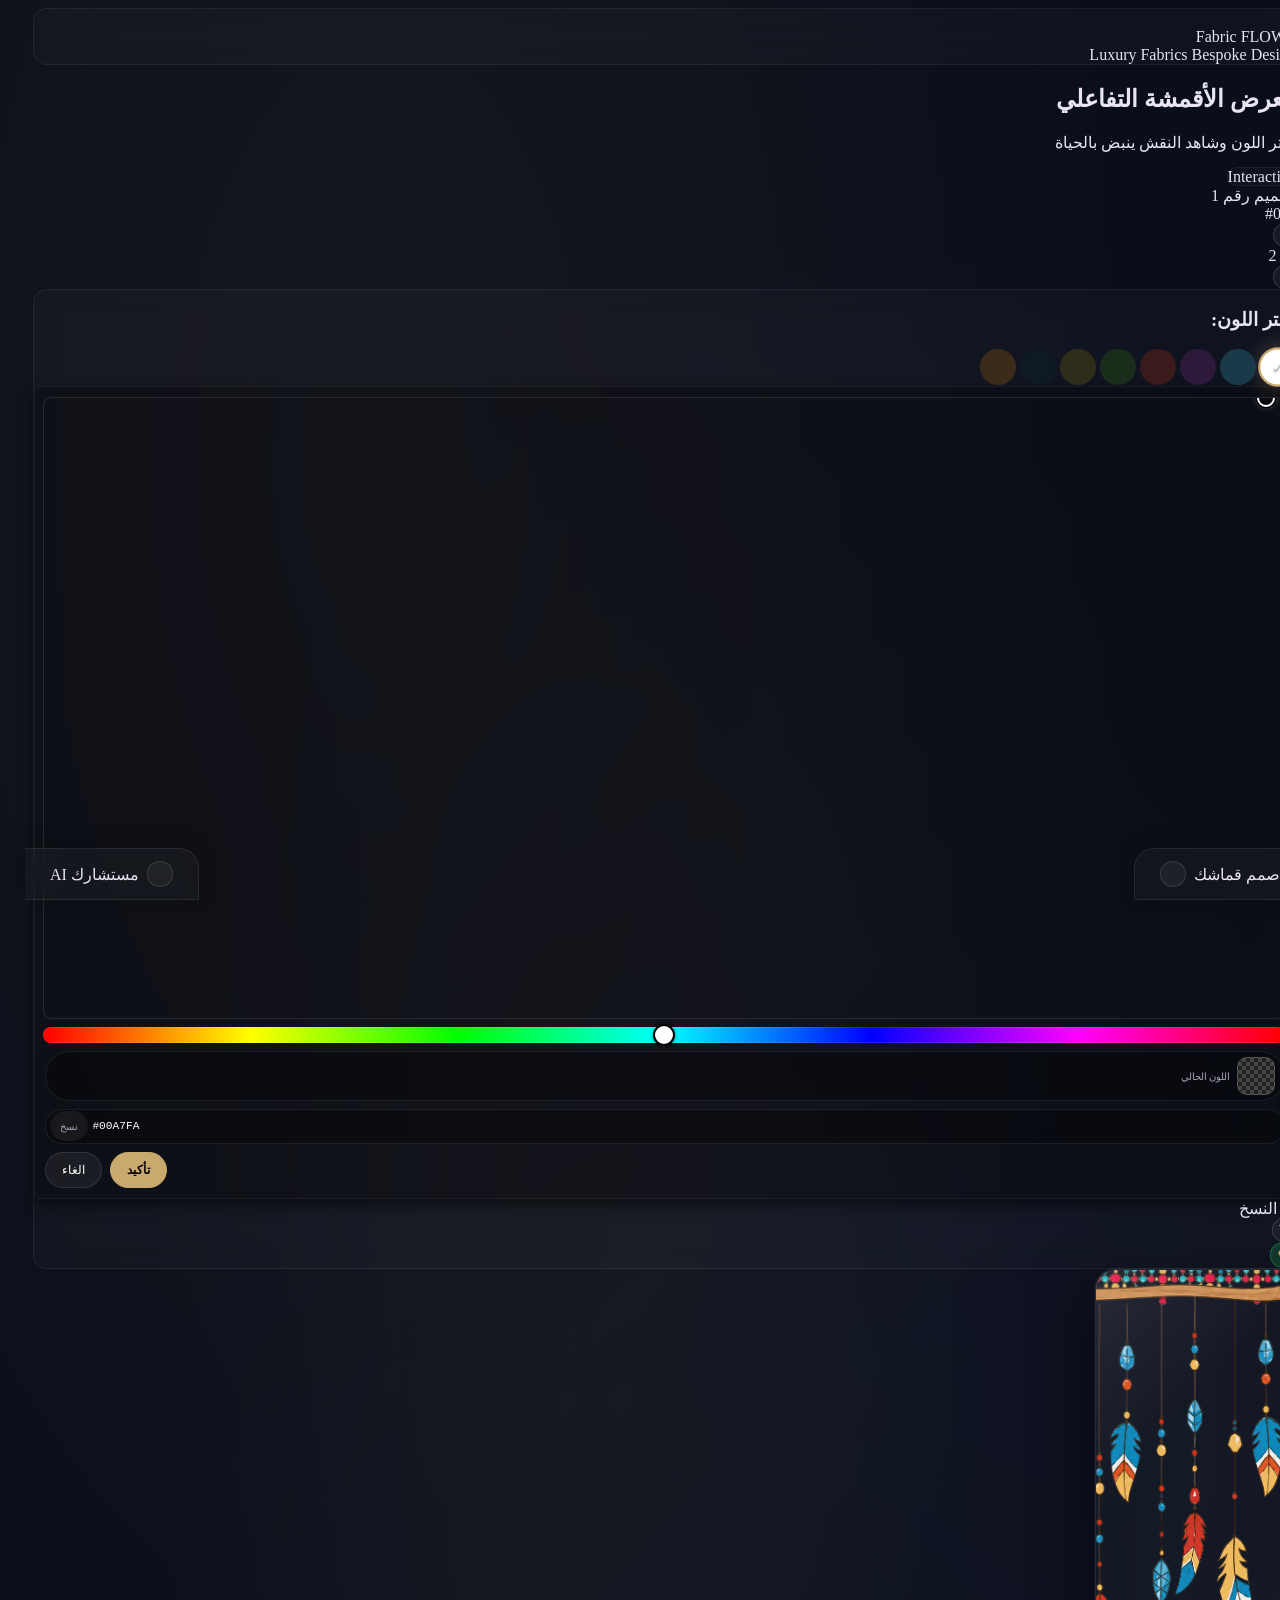
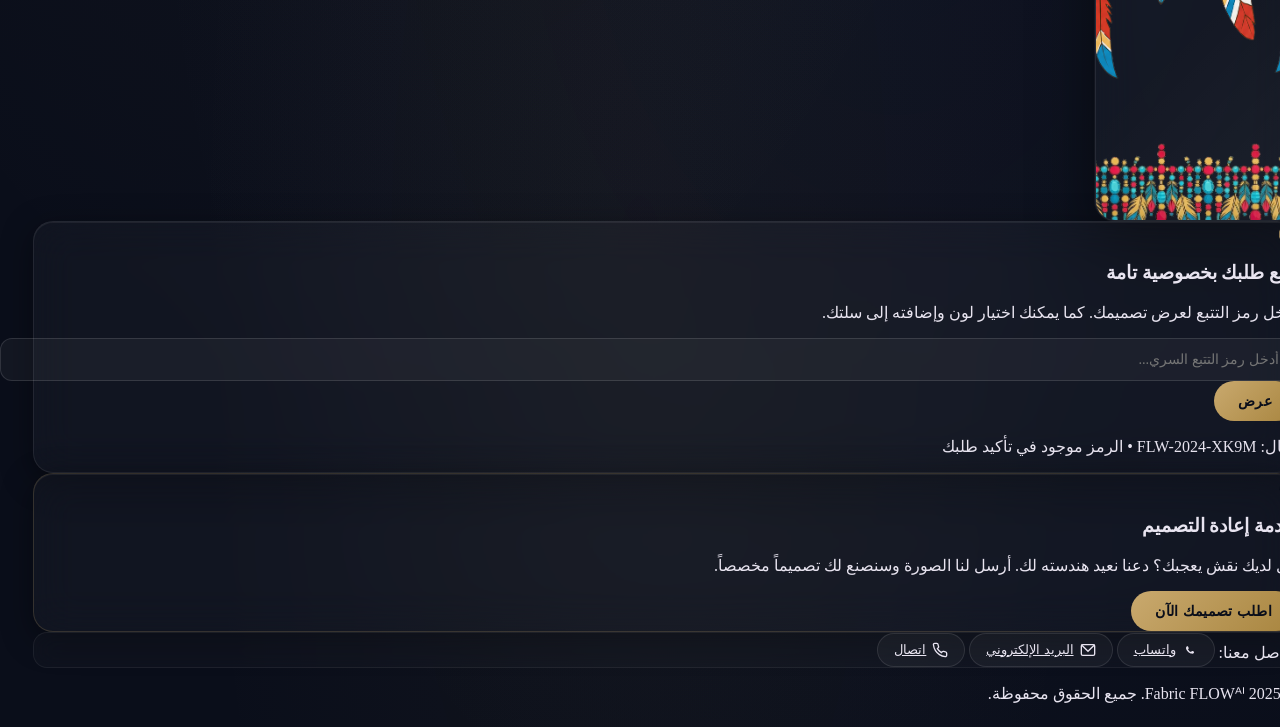
==== commit 2c5853be: "Add files via upload" ====
--- a/index.html
+++ b/index.html
@@ -130,8 +130,7 @@
             box-shadow:
                 0 20px 60px rgba(0, 0, 0, 0.5),
                 0 0 0 1px rgba(255, 255, 255, 0.05);
-            aspect-ratio: 4/3;
-            max-height: 420px;
+            width: 200px; height: 550px; max-height: none; aspect-ratio: auto;
         }
         .fabric-showcase .pattern-overlay {
             position: absolute;
@@ -494,45 +493,665 @@
         .file-upload-area:hover { border-color: #c9a96e; background: rgba(201,169,110,0.04); }
         .file-upload-area.has-file { border-color: #4ade80; background: rgba(74,222,128,0.05); }
 
-        /* Color Picker Custom Card */
-        .color-card {
-            position: relative; display: flex; flex-direction: column; background: rgba(0,0,0,0.2); 
-            border-radius: 12px; border: 1px solid rgba(255,255,255,0.05); gap: 12px; overflow: hidden; 
-            padding: 12px; direction: rtl; width: 100%;
-        }
-        .color-area {
-            position: relative; width: 100%; aspect-ratio: 5/1; border-radius: 8px; 
-            border: 1px solid rgba(255,255,255,0.1); background-blend-mode: multiply; cursor: crosshair; 
-            background: linear-gradient(to right, white, hsl(260,100%,50%)), linear-gradient(to top, black, transparent);
-            transform: scaleX(-1);
-        }
-        .active-indicator {
-            position: absolute; width: 12px; height: 12px; border: 2px solid white; 
-            border-radius: 50%; transform: translate(-50%, -50%); pointer-events: none; box-shadow: 0 0 4px rgba(0,0,0,0.5);
-        }
-        .hue-slider {
-            -webkit-appearance: none; width: 100%; height: 8px; border: 1px solid rgba(255,255,255,0.1); 
-            border-radius: 8px; background: linear-gradient(90deg, red, yellow, lime, cyan, blue, magenta, red); 
-            cursor: pointer; transform: scaleX(-1); direction: rtl; margin-top: 4px;
-        }
-        .hue-slider::-webkit-slider-thumb {
-            -webkit-appearance: none; appearance: none; width: 16px; height: 16px; background: white; 
-            border-radius: 50%; border: 1px solid #000; cursor: pointer;
-        }
-        .side-select {
-            background: rgba(0,0,0,0.5); border: 1px solid rgba(255,255,255,0.1); border-radius: 8px; 
-            color: white; padding: 4px 8px; width: auto; cursor: pointer; outline: none; font-size: 0.8rem;
-        }
-        .flex-row-picker {
-            display: flex; justify-content: space-between; align-items: center; flex-direction: row-reverse;
-        }
-        .square.letter {
-            width: 28px; height: 28px; display: flex; align-items: center; justify-content: center; 
-            border: 1px solid rgba(255,255,255,0.1); border-radius: 8px; color: white; font-weight: bold; font-size: 0.8rem;
-        }
-
+       /* ===== Advanced Color Picker - Responsive for 480px Mobile Screens ===== */
+
+/* Base mobile-first adjustments (applies to all screens, refined below) */
+.adv-picker {
+    background: rgba(0, 0, 0, 0.3);
+    width: 100%;
+    padding: 0.6rem;
+    border-radius: 8px;
+    border: 1px solid rgba(255, 255, 255, 0.06);
+    box-shadow: 0 6px 14px rgba(0, 0, 0, 0.5);
+    display: flex;
+    flex-direction: column;
+    gap: 0.5rem;
+    direction: rtl;
+    box-sizing: border-box;
+}
+
+/* Color area: maintain aspect ratio, larger touch target on mobile */
+.adv-picker .color-area {
+    position: relative;
+    width: 100%;
+    aspect-ratio: 2 / 1;
+    border-radius: 8px;
+    border: 1px solid rgba(255, 255, 255, 0.1);
+    background-blend-mode: multiply;
+    cursor: crosshair;
+    overflow: hidden;
+    min-height: 140px;
+    touch-action: none;
+}
+
+/* Active indicator: slightly larger for mobile visibility */
+.adv-picker .active-indicator {
+    position: absolute;
+    width: 14px;
+    height: 14px;
+    border: 2px solid white;
+    border-radius: 50%;
+    transform: translate(-50%, -50%);
+    pointer-events: none;
+    background: rgba(0, 0, 0, 0.2);
+    box-shadow: 0 0 0 1.5px black, 0 0 6px rgba(255, 255, 255, 0.4);
+    z-index: 10;
+}
+
+/* Hue slider: taller for mobile thumbs */
+.adv-picker .hue-slider {
+    -webkit-appearance: none;
+    width: 100%;
+    height: 14px;
+    border-radius: 16px;
+    background: linear-gradient(90deg, red, yellow, lime, cyan, blue, magenta, red);
+    cursor: pointer;
+    border: 1px solid rgba(255, 255, 255, 0.1);
+    margin: 0;
+}
+
+.adv-picker .hue-slider::-webkit-slider-thumb {
+    -webkit-appearance: none;
+    width: 22px;
+    height: 22px;
+    background: white;
+    border-radius: 50%;
+    border: 2px solid black;
+    cursor: pointer;
+    box-shadow: 0 1px 4px rgba(0, 0, 0, 0.4);
+}
+
+.adv-picker .hue-slider::-moz-range-thumb {
+    width: 22px;
+    height: 22px;
+    background: white;
+    border-radius: 50%;
+    border: 2px solid black;
+    cursor: pointer;
+    box-shadow: 0 1px 4px rgba(0, 0, 0, 0.4);
+}
+
+/* Alpha row: stack-friendly on tight screens */
+.adv-picker .alpha-row {
+    display: flex;
+    align-items: center;
+    gap: 0.4rem;
+    background: rgba(0, 0, 0, 0.3);
+    padding: 0.4rem 0.6rem;
+    border-radius: 32px;
+    border: 1px solid rgba(255, 255, 255, 0.08);
+    flex-wrap: wrap;
+}
+
+.adv-picker .alpha-row label {
+    font-size: 0.7rem;
+    font-weight: 600;
+    color: var(--text-secondary);
+    white-space: nowrap;
+    min-width: 32px;
+}
+
+.adv-picker .alpha-slider {
+    flex: 1;
+    min-width: 80px;
+    height: 8px;
+    -webkit-appearance: none;
+    background: linear-gradient(90deg, rgba(0, 0, 0, 0) 0%, #000 100%);
+    border-radius: 3px;
+    margin: 0;
+}
+
+.adv-picker .alpha-slider::-webkit-slider-thumb {
+    width: 18px;
+    height: 18px;
+    background: white;
+    border-radius: 50%;
+    border: 2px solid black;
+    box-shadow: 0 1px 4px rgba(0, 0, 0, 0.3);
+}
+
+.adv-picker .alpha-slider::-moz-range-thumb {
+    width: 18px;
+    height: 18px;
+    background: white;
+    border-radius: 50%;
+    border: 2px solid black;
+    box-shadow: 0 1px 4px rgba(0, 0, 0, 0.3);
+}
+
+.adv-picker .alpha-value {
+    width: 44px;
+    background: rgba(0, 0, 0, 0.5);
+    border: 1px solid rgba(255, 255, 255, 0.1);
+    border-radius: 6px;
+    padding: 0.2rem 0.3rem;
+    color: white;
+    text-align: center;
+    font-family: monospace;
+    font-size: 0.7rem;
+    flex-shrink: 0;
+}
+
+/* Combined preview: flexible wrapping */
+.adv-picker .combined-preview {
+    display: flex;
+    align-items: center;
+    justify-content: space-between;
+    background: rgba(0, 0, 0, 0.3);
+    border-radius: 40px;
+    padding: 0.3rem 0.6rem;
+    border: 1px solid rgba(255, 255, 255, 0.08);
+    gap: 0.4rem;
+    flex-wrap: wrap;
+}
+
+.adv-picker .current-preview {
+    display: flex;
+    align-items: center;
+    gap: 0.4rem;
+    flex-shrink: 0;
+}
+
+.adv-picker .preview-swatch {
+    width: 36px;
+    height: 36px;
+    border-radius: 10px;
+    border: 1px solid rgba(255, 255, 255, 0.15);
+    background-image: repeating-conic-gradient(#444 0% 25%, #222 0% 50%);
+    background-size: 8px 8px;
+    overflow: hidden;
+    flex-shrink: 0;
+}
+
+.adv-picker .color-fill {
+    width: 100%;
+    height: 100%;
+}
+
+.adv-picker .current-label {
+    font-size: 0.65rem;
+    color: var(--text-secondary);
+    white-space: nowrap;
+}
+
+.adv-picker .prev-group {
+    display: flex;
+    align-items: center;
+    gap: 0.3rem;
+    background: rgba(0, 0, 0, 0.3);
+    padding: 0.2rem 0.5rem;
+    border-radius: 30px;
+    flex-shrink: 0;
+}
+
+.adv-picker .prev-swatch {
+    width: 26px;
+    height: 26px;
+    border-radius: 8px;
+    border: 1px solid rgba(255, 255, 255, 0.2);
+    background: #2c2c2c;
+    flex-shrink: 0;
+}
+
+.adv-picker .prev-label {
+    font-size: 0.6rem;
+    color: var(--text-secondary);
+    white-space: nowrap;
+}
+
+.adv-picker .undo-prev {
+    background: rgba(255, 255, 255, 0.06);
+    border: none;
+    border-radius: 24px;
+    padding: 0.3rem 0.7rem;
+    color: white;
+    font-size: 0.65rem;
+    cursor: pointer;
+    white-space: nowrap;
+    min-height: 32px;
+    touch-action: manipulation;
+}
+
+.adv-picker .undo-prev:hover {
+    background: rgba(255, 255, 255, 0.12);
+}
+
+.adv-picker .undo-prev:active {
+    background: rgba(255, 255, 255, 0.18);
+}
+
+/* Format radios: scrollable on mobile if needed */
+.adv-picker .format-radios {
+    display: flex;
+    gap: 0.4rem;
+    background: rgba(0, 0, 0, 0.3);
+    padding: 0.3rem;
+    border-radius: 32px;
+    border: 1px solid rgba(255, 255, 255, 0.08);
+    justify-content: center;
+    flex-wrap: wrap;
+    overflow-x: auto;
+    -webkit-overflow-scrolling: touch;
+}
+
+.adv-picker .format-radios label {
+    display: flex;
+    align-items: center;
+    gap: 4px;
+    font-size: 0.68rem;
+    font-weight: 500;
+    cursor: pointer;
+    background: rgba(0, 0, 0, 0.3);
+    padding: 0.25rem 0.6rem;
+    border-radius: 24px;
+    transition: 0.2s;
+    white-space: nowrap;
+    min-height: 32px;
+    touch-action: manipulation;
+}
+
+.adv-picker .format-radios input[type="radio"] {
+    accent-color: var(--accent);
+    width: 14px;
+    height: 14px;
+    margin: 0;
+    flex-shrink: 0;
+}
+
+.adv-picker .format-radios label:has(input:checked) {
+    background: rgba(255, 255, 255, 0.08);
+    border: 0.5px solid var(--accent);
+}
+
+/* Code wrapper: mobile-optimized */
+.adv-picker .code-wrapper {
+    display: flex;
+    align-items: center;
+    background: rgba(0, 0, 0, 0.3);
+    border: 1px solid rgba(255, 255, 255, 0.08);
+    border-radius: 32px;
+    padding: 0.1rem 0.3rem;
+}
+
+.adv-picker .value {
+    font-family: 'SF Mono', 'Cascadia Code', 'Fira Code', monospace;
+    font-size: 0.7rem;
+    background: transparent;
+    border: none;
+    color: white;
+    padding: 0.4rem 0.3rem;
+    flex: 1;
+    outline: none;
+    direction: ltr;
+    min-width: 0;
+}
+
+.adv-picker .copy-color-btn {
+    background: rgba(255, 255, 255, 0.06);
+    border: none;
+    border-radius: 24px;
+    padding: 0.3rem 0.6rem;
+    font-size: 0.65rem;
+    cursor: pointer;
+    color: var(--text-secondary);
+    white-space: nowrap;
+    min-height: 30px;
+    touch-action: manipulation;
+    flex-shrink: 0;
+}
+
+.adv-picker .copy-color-btn:hover {
+    background: var(--accent);
+    color: black;
+}
+
+.adv-picker .copy-color-btn:active {
+    background: var(--accent);
+    color: black;
+}
+
+/* Footer buttons */
+.adv-picker .footer-buttons {
+    display: flex;
+    justify-content: flex-end;
+    gap: 0.5rem;
+    flex-wrap: wrap;
+}
+
+.adv-picker .action-btn {
+    background: rgba(255, 255, 255, 0.06);
+    border: 1px solid rgba(255, 255, 255, 0.1);
+    padding: 0.4rem 1rem;
+    border-radius: 32px;
+    font-weight: 500;
+    font-size: 0.72rem;
+    cursor: pointer;
+    color: white;
+    min-height: 36px;
+    touch-action: manipulation;
+    white-space: nowrap;
+}
+
+.adv-picker .action-btn:hover {
+    background: rgba(255, 255, 255, 0.12);
+}
+
+.adv-picker .action-btn:active {
+    background: rgba(255, 255, 255, 0.18);
+}
+
+.adv-picker .action-btn.confirm {
+    background: var(--accent);
+    border-color: var(--accent);
+    color: #000;
+    font-weight: 600;
+}
+
+.adv-picker .action-btn.confirm:hover {
+    background: #d4b87a;
+}
+
+.adv-picker .action-btn.confirm:active {
+    background: #c4a86a;
+}
+
+/* Toast notification */
+.adv-picker .picker-toast {
+    position: fixed;
+    bottom: 20px;
+    left: 50%;
+    transform: translateX(-50%);
+    background: rgba(0, 0, 0, 0.85);
+    color: #4ade80;
+    padding: 6px 16px;
+    border-radius: 24px;
+    font-size: 0.7rem;
+    z-index: 1000;
+    opacity: 0;
+    transition: 0.2s;
+    pointer-events: none;
+    white-space: nowrap;
+}
+
+/* ===== Media Query: 480px and below ===== */
+@media screen and (max-width: 480px) {
+.fabric-showcase {
+            position: relative;
+            border-radius: 20px;
+            overflow: hidden;
+            cursor: default;
+            transition: background-color 0.6s cubic-bezier(0.22, 1, 0.36, 1);
+            box-shadow:
+                0 20px 60px rgba(0, 0, 0, 0.5),
+                0 0 0 1px rgba(255, 255, 255, 0.05);
+            width: 170px; height: 600px; max-height: none; aspect-ratio: auto;
+        }
+    .adv-picker {
+        padding: 0.5rem;
+        gap: 0.45rem;
+        border-radius: 6px;
+    }
+
+    .adv-picker .color-area {
+        aspect-ratio: 3 / 2;
+        min-height: 120px;
+        border-radius: 6px;
+    }
+
+    .adv-picker .active-indicator {
+        width: 16px;
+        height: 16px;
+        border-width: 2px;
+    }
+
+    .adv-picker .hue-slider {
+        height: 18px;
+        border-radius: 18px;
+    }
+
+    .adv-picker .hue-slider::-webkit-slider-thumb {
+        width: 26px;
+        height: 26px;
+        border-width: 2px;
+    }
+
+    .adv-picker .hue-slider::-moz-range-thumb {
+        width: 26px;
+        height: 26px;
+        border-width: 2px;
+    }
+
+    .adv-picker .alpha-row {
+        padding: 0.35rem 0.5rem;
+        gap: 0.35rem;
+        border-radius: 28px;
+    }
+
+    .adv-picker .alpha-row label {
+        font-size: 0.68rem;
+        min-width: 28px;
+    }
+
+    .adv-picker .alpha-slider {
+        height: 10px;
+        flex: 1;
+        min-width: 60px;
+    }
+
+    .adv-picker .alpha-slider::-webkit-slider-thumb {
+        width: 22px;
+        height: 22px;
+    }
+
+    .adv-picker .alpha-slider::-moz-range-thumb {
+        width: 22px;
+        height: 22px;
+    }
+
+    .adv-picker .alpha-value {
+        width: 40px;
+        font-size: 0.68rem;
+        padding: 0.2rem 0.25rem;
+    }
+
+    .adv-picker .combined-preview {
+        padding: 0.3rem 0.5rem;
+        gap: 0.35rem;
+        border-radius: 32px;
+    }
+
+    .adv-picker .preview-swatch {
+        width: 32px;
+        height: 32px;
+        border-radius: 8px;
+    }
+
+    .adv-picker .prev-swatch {
+        width: 24px;
+        height: 24px;
+        border-radius: 6px;
+    }
+
+    .adv-picker .prev-group {
+        padding: 0.2rem 0.4rem;
+        gap: 0.25rem;
+    }
+
+    .adv-picker .undo-prev {
+        padding: 0.35rem 0.6rem;
+        font-size: 0.65rem;
+        min-height: 34px;
+        border-radius: 20px;
+    }
+
+    .adv-picker .format-radios {
+        gap: 0.3rem;
+        padding: 0.25rem;
+        border-radius: 28px;
+        justify-content: flex-start;
+    }
+
+    .adv-picker .format-radios label {
+        font-size: 0.65rem;
+        padding: 0.25rem 0.5rem;
+        min-height: 34px;
+        gap: 3px;
+    }
+
+    .adv-picker .format-radios input[type="radio"] {
+        width: 16px;
+        height: 16px;
+    }
+
+    .adv-picker .code-wrapper {
+        border-radius: 28px;
+        padding: 0.08rem 0.25rem;
+    }
+
+    .adv-picker .value {
+        font-size: 0.68rem;
+        padding: 0.45rem 0.3rem;
+    }
+
+    .adv-picker .copy-color-btn {
+        padding: 0.35rem 0.55rem;
+        font-size: 0.65rem;
+        min-height: 32px;
+    }
+
+    .adv-picker .footer-buttons {
+        gap: 0.4rem;
+    }
+
+    .adv-picker .action-btn {
+        padding: 0.45rem 0.9rem;
+        font-size: 0.7rem;
+        min-height: 38px;
+        border-radius: 28px;
+    }
+
+    .adv-picker .picker-toast {
+        bottom: 16px;
+        padding: 5px 14px;
+        font-size: 0.68rem;
+        border-radius: 20px;
+    }
+}
+
+/* ===== Extra small screens: 360px and below ===== */
+@media screen and (max-width: 360px) {
+    .adv-picker {
+        padding: 0.4rem;
+        gap: 0.4rem;
+    }
+
+    .adv-picker .color-area {
+        aspect-ratio: 4 / 3;
+        min-height: 100px;
+    }
+
+    .adv-picker .hue-slider {
+        height: 20px;
+    }
+
+    .adv-picker .hue-slider::-webkit-slider-thumb {
+        width: 28px;
+        height: 28px;
+    }
+
+    .adv-picker .hue-slider::-moz-range-thumb {
+        width: 28px;
+        height: 28px;
+    }
+
+    .adv-picker .alpha-row {
+        flex-wrap: wrap;
+        padding: 0.3rem 0.45rem;
+    }
+
+    .adv-picker .combined-preview {
+        flex-direction: column;
+        align-items: stretch;
+        gap: 0.3rem;
+        border-radius: 20px;
+        padding: 0.35rem 0.5rem;
+    }
+
+    .adv-picker .current-preview {
+        justify-content: center;
+    }
+
+    .adv-picker .prev-group {
+        justify-content: center;
+    }
+
+    .adv-picker .format-radios {
+        flex-wrap: nowrap;
+        overflow-x: auto;
+        justify-content: flex-start;
+        gap: 0.25rem;
+        padding: 0.2rem;
+        -webkit-overflow-scrolling: touch;
+        scrollbar-width: none;
+    }
+
+    .adv-picker .format-radios::-webkit-scrollbar {
+        display: none;
+    }
+
+    .adv-picker .format-radios label {
+        flex-shrink: 0;
+        font-size: 0.62rem;
+        padding: 0.25rem 0.45rem;
+    }
+
+    .adv-picker .footer-buttons {
+        justify-content: stretch;
+    }
+
+    .adv-picker .action-btn {
+        flex: 1;
+        text-align: center;
+        padding: 0.5rem 0.5rem;
+        min-height: 40px;
+    }
+}
+
+/* ===== Landscape orientation on mobile ===== */
+@media screen and (max-width: 680px) and (orientation: landscape) {
+    .adv-picker {
+        flex-direction: row;
+        flex-wrap: wrap;
+        gap: 0.4rem;
+        padding: 0.5rem;
+    }
+
+    .adv-picker .color-area {
+        flex: 2;
+        min-width: 180px;
+        aspect-ratio: auto;
+        min-height: 100px;
+        height: auto;
+    }
+
+    .adv-picker .hue-slider {
+        flex: 1;
+        min-width: 100px;
+        height: 100%;
+        writing-mode: vertical-lr;
+        direction: ltr;
+    }
+
+    .adv-picker .alpha-row,
+    .adv-picker .combined-preview,
+    .adv-picker .format-radios,
+    .adv-picker .code-wrapper,
+    .adv-picker .footer-buttons {
+        flex-basis: 100%;
+    }
+}
         @media (max-width: 640px) {
-            .fabric-showcase, .prev-works-carousel { aspect-ratio: 1/1; max-height: 340px; border-radius: 16px; }
+            
             .glass-card { border-radius: 16px; }
             .btn-primary { padding: 10px 18px; font-size: 0.8rem; }
             .modal-content { padding: 16px; border-radius: 16px; max-height: 90vh; }
@@ -540,6 +1159,317 @@
             input[type="color"] { width: 34px; height: 34px; }
             .btn-icon { width: 38px; height: 38px; }
         }
+		
+		
+		 
+/* ==================== أزرار التحكم العائمة ==================== */
+.btn-icon {
+    width: 24px;
+    height: 24px;
+    color: var(--accent);
+}
+   
+/* زر مستشارك AI */
+.chat-toggle-btn {
+    display: flex;
+    align-items: center;
+    gap: 8px;
+    padding: 12px 25px;
+    background: var(--glass-bg);
+    backdrop-filter: blur(12px);
+    -webkit-backdrop-filter: blur(12px);
+    color: var(--text-primary);
+    border: 1px solid var(--glass-border);
+    border-left: none;
+    border-radius: 0 20px 0 0;
+    font-size: 16px;
+    font-weight: 500;
+    transition: all 0.3s ease;
+    white-space: nowrap;
+    
+    position: fixed;
+    left: 0;
+    bottom: 0;
+    z-index: 1000;
+    text-decoration: none;
+    box-shadow: 0 -4px 20px rgba(0, 0, 0, 0.2);
+}
+
+.chat-toggle-btn:hover {
+    background: var(--glass-highlight);
+    border-color: var(--accent);
+    box-shadow: 0 0 15px var(--accent-glow);
+    color: var(--accent);
+}
+
+/* زر صمم قماشك */
+.download-toggle-btn {
+    display: flex;
+    align-items: center;
+    gap: 8px;
+    padding: 12px 25px;
+    background: var(--glass-bg);
+    backdrop-filter: blur(12px);
+    -webkit-backdrop-filter: blur(12px);
+    color: var(--text-primary);
+    border: 1px solid var(--glass-border);
+    border-right: none;
+    border-radius: 20px 0 0 0;
+    font-size: 16px;
+    font-weight: 500;
+    transition: all 0.3s ease;
+    white-space: nowrap;
+    
+    position: fixed;
+    right: 0;
+    bottom: 0;
+    z-index: 1000;
+    text-decoration: none;
+    box-shadow: 0 -4px 20px rgba(0, 0, 0, 0.2);
+}
+
+.download-toggle-btn:hover {
+    background: var(--glass-highlight);
+    border-color: var(--accent);
+    box-shadow: 0 0 15px var(--accent-glow);
+    color: var(--accent);
+}
+
+@media (max-width: 480px) {
+    .btn-icon {
+        width: 16px;
+        height: 16px;
+    }
+    .download-toggle-btn,
+    .chat-toggle-btn {
+        font-size: 12px !important; 
+        padding: 10px 15px;
+    }
+}
+
+/* ==================== نافذة المحادثة (CHAT WINDOW) ==================== */
+.chat-window {
+    position: fixed;
+    bottom: 80px;
+    left: 20px;
+    width: 360px;
+    height: 500px;
+    background: var(--bg-deep); /* خلفية داكنة كأساس */
+    border: 1px solid var(--glass-border);
+    border-radius: 24px;
+    box-shadow: 0 20px 50px rgba(0, 0, 0, 0.5), 0 0 20px var(--accent-glow);
+    display: flex;
+    flex-direction: column;
+    z-index: 1001;
+    transform: translateY(20px) scale(0.95);
+    opacity: 0;
+    pointer-events: none;
+    transition: all 0.4s cubic-bezier(0.25, 0.8, 0.25, 1);
+    overflow: hidden;
+}
+.chat-window.open {
+    transform: translateY(0) scale(1);
+    opacity: 1;
+    pointer-events: all;
+}
+
+/* ── رأس المحادثة ── */
+.chat-header {
+    padding: 20px;
+    background: var(--glass-highlight);
+    border-bottom: 1px solid var(--glass-border);
+    color: var(--text-primary);
+    display: flex;
+    align-items: center;
+    justify-content: space-between;
+    backdrop-filter: blur(10px);
+}
+.chat-header-info {
+    display: flex;
+    align-items: center;
+    gap: 12px;
+}
+.chat-avatar {
+    width: 40px;
+    height: 40px;
+    background: var(--glass-bg);
+    border: 1px solid var(--glass-border);
+    border-radius: 12px;
+    display: flex;
+    align-items: center;
+    justify-content: center;
+    color: var(--accent);
+    box-shadow: inset 0 0 10px var(--accent-glow);
+}
+.chat-name {
+    font-weight: 700;
+    font-size: 0.95rem;
+    color: var(--text-primary);
+}
+.chat-status {
+    font-size: 0.75rem;
+    color: var(--accent);
+}
+.chat-close {
+    color: var(--text-secondary);
+    transition: all 0.3s;
+    cursor: pointer;
+    background: none;
+    border: none;
+    display: flex;
+    align-items: center;
+    justify-content: center;
+}
+.chat-close:hover { 
+    color: var(--accent);
+    transform: rotate(90deg);
+}
+
+/* ── منطقة الرسائل ── */
+.chat-messages {
+    flex: 1;
+    padding: 20px;
+    overflow-y: auto;
+    display: flex;
+    flex-direction: column;
+    gap: 16px;
+    /* خلفية متدرجة زجاجية لمنطقة الرسائل */
+    background: linear-gradient(180deg, transparent, var(--glass-bg));
+}
+
+/* التمرير (Scrollbar) المخصص */
+.chat-messages::-webkit-scrollbar {
+    width: 6px;
+}
+.chat-messages::-webkit-scrollbar-track {
+    background: transparent;
+}
+.chat-messages::-webkit-scrollbar-thumb {
+    background: var(--glass-border);
+    border-radius: 10px;
+}
+.chat-messages::-webkit-scrollbar-thumb:hover {
+    background: var(--accent);
+}
+
+.message {
+    max-width: 85%;
+    display: flex;
+    flex-direction: column;
+    gap: 4px;
+}
+.message.bot { align-self: flex-start; }
+.message.user { align-self: flex-end; }
+
+.message-content {
+    padding: 12px 16px;
+    border-radius: 16px;
+    font-size: 0.9rem;
+    line-height: 1.5;
+}
+
+/* رسالة البوت (AI) */
+.message.bot .message-content {
+    background: var(--glass-highlight);
+    color: var(--text-primary);
+    border: 1px solid var(--glass-border);
+    border-bottom-right-radius: 4px;
+    backdrop-filter: blur(5px);
+}
+
+/* رسالة المستخدم */
+.message.user .message-content {
+    background: var(--accent);
+    color: var(--bg-deep); /* استخدام لون غامق للنص ليتناسب مع الخلفية الذهبية */
+    border-bottom-left-radius: 4px;
+    font-weight: 500;
+    box-shadow: 0 4px 15px var(--accent-glow);
+}
+
+.message-time {
+    font-size: 0.7rem;
+    color: var(--text-secondary);
+    margin: 0 4px;
+}
+
+/* ── منطقة الإدخال ── */
+.chat-input-area {
+    padding: 16px;
+    background: var(--glass-highlight);
+    border-top: 1px solid var(--glass-border);
+    display: flex;
+    gap: 10px;
+    backdrop-filter: blur(10px);
+}
+.chat-input-area input {
+    flex: 1;
+    background: var(--glass-bg);
+    border: 1px solid var(--glass-border);
+    padding: 10px 16px;
+    border-radius: 12px;
+    font-size: 0.9rem;
+    color: var(--text-primary);
+    outline: none;
+    transition: all 0.3s;
+}
+.chat-input-area input::placeholder {
+    color: var(--text-secondary);
+}
+.chat-input-area input:focus { 
+    border-color: var(--accent); 
+    background: var(--glass-highlight);
+    box-shadow: 0 0 10px var(--accent-glow);
+}
+.chat-input-area button {
+    width: 44px;
+    height: 44px;
+    background: var(--accent);
+    color: var(--bg-deep);
+    border-radius: 12px;
+    display: flex;
+    align-items: center;
+    justify-content: center;
+    transition: all 0.3s;
+    cursor: pointer;
+    border: none;
+    box-shadow: 0 4px 10px var(--accent-glow);
+}
+.chat-input-area button:hover { 
+    transform: scale(1.05) translateY(-2px); 
+    box-shadow: 0 6px 15px var(--accent-glow);
+}
+
+/* ── التجاوب مع الشاشات الصغيرة ── */
+@media (max-width: 480px) {
+    .chat-window {
+        bottom: 60px; 
+        left: 15px;
+        width: calc(100% - 30px); 
+        height: 450px;
+    }
+    .chat-header {
+        padding: 12px 15px;
+    }
+    .chat-header-info {
+        gap: 8px;
+    }
+}
+
+ .design-box {
+    width: 200px;
+    height: 550px;
+    max-height: none;
+    aspect-ratio: auto;
+    background-color: #ffffff;
+}
+
+ @media (max-width: 480px) {
+    .design-box {
+        width: 100%;        
+        max-width: 160px;   
+        height: 400px;      
+    }
+}
     </style>
 </head>
 <body class="font-sans antialiased">
@@ -594,80 +1524,115 @@
                 </div>
                 <span class="glass-card-sm px-3 py-1.5 text-xs text-gold font-medium rounded-full">Interactive</span>
             </div>
-            <div class="flex flex-row w-full gap-2 sm:gap-4 items-stretch">
-                <!-- Right Column (60%) -->
-                <div class="w-[60%] glass-card-sm p-3 sm:p-4 flex flex-col gap-4 justify-start" id="mainColorPresets">
-                    <!-- Navigation & Color Title -->
-                    <div class="flex items-center justify-between mb-1">
-                        <h3 class="text-text-secondary text-xs sm:text-sm font-medium">اختر اللون:</h3>
-                        <div class="flex items-center gap-2">
-                            <button class="btn-icon w-8 h-8 opacity-80 hover:opacity-100" id="fabPrevBtn" aria-label="السابق" title="التصميم السابق">
-                                <svg width="16" height="16" viewBox="0 0 24 24" fill="none" stroke="currentColor" stroke-width="2.5"><polyline points="9 18 15 12 9 6"/></svg>
+            <div class="flex flex-col w-full gap-4">
+                <!-- Top row: Design name (right) | Navigation arrows (left) -->
+                <div class="flex flex-row w-full gap-5 sm:gap-7">
+                    <div class="w-[55%]">
+                        <!-- Design Name & Serial Number -->
+                        <div class="flex items-center justify-between bg-gold/5 border border-gold/20 rounded-xl px-4 py-3 shadow-[0_0_20px_rgba(201,169,110,0.08)]">
+                            <div class="flex items-center gap-3">
+                                <div class="w-1 h-8 bg-gold rounded-full"></div>
+                                <span class="text-cream font-display text-base sm:text-lg font-semibold tracking-wide" id="designNameDisplay">تصميم رقم 1</span>
+                            </div>
+                            <span class="text-gold text-xs font-mono font-bold tracking-widest bg-gold/10 px-3 py-1.5 rounded-lg border border-gold/15" id="designSerialDisplay">#001</span>
+                        </div>
+                    </div>
+                    <div class="w-[40%]">
+                        <!-- Navigation Arrows Row -->
+                        <div class="flex items-center justify-center gap-4 h-10">
+                            <button class="btn-icon w-10 h-10 opacity-80 hover:opacity-100" id="fabPrevBtn" aria-label="السابق" title="التصميم السابق">
+                                <svg width="18" height="18" viewBox="0 0 24 24" fill="none" stroke="currentColor" stroke-width="2.5"><polyline points="9 18 15 12 9 6"/></svg>
                             </button>
-                            <button class="btn-icon w-8 h-8 opacity-80 hover:opacity-100" id="fabNextBtn" aria-label="التالي" title="التصميم التالي">
-                                <svg width="16" height="16" viewBox="0 0 24 24" fill="none" stroke="currentColor" stroke-width="2.5"><polyline points="15 18 9 12 15 6"/></svg>
+                            <span class="text-xs text-text-secondary font-mono" id="designCounter">1 / 1</span>
+                            <button class="btn-icon w-10 h-10 opacity-80 hover:opacity-100" id="fabNextBtn" aria-label="التالي" title="التصميم التالي">
+                                <svg width="18" height="18" viewBox="0 0 24 24" fill="none" stroke="currentColor" stroke-width="2.5"><polyline points="15 18 9 12 15 6"/></svg>
                             </button>
                         </div>
                     </div>
-                    
-                    <!-- Color Presets + Custom Picker -->
-                    <div class="flex flex-wrap items-center gap-2 sm:gap-3">
-                        <button class="color-preset active w-8 h-8 sm:w-9 sm:h-9" data-color="#ffffff" style="background-color:#ffffff;" title="White"></button>
-                        <button class="color-preset w-8 h-8 sm:w-9 sm:h-9" data-color="#1a3a4a" style="background-color:#1a3a4a;" title="Deep Teal"></button>
-                        <button class="color-preset w-8 h-8 sm:w-9 sm:h-9" data-color="#2d1a3a" style="background-color:#2d1a3a;" title="Royal Plum"></button>
-                        <button class="color-preset w-8 h-8 sm:w-9 sm:h-9" data-color="#3a1a1a" style="background-color:#3a1a1a;" title="Burgundy"></button>
-                        <button class="color-preset w-8 h-8 sm:w-9 sm:h-9" data-color="#1a2d1a" style="background-color:#1a2d1a;" title="Forest"></button>
-                        <button class="color-preset w-8 h-8 sm:w-9 sm:h-9" data-color="#2d2d1a" style="background-color:#2d2d1a;" title="Olive Gold"></button>
-                        <button class="color-preset w-8 h-8 sm:w-9 sm:h-9" data-color="#0f1923" style="background-color:#0f1923;" title="Midnight"></button>
-                        <button class="color-preset w-8 h-8 sm:w-9 sm:h-9" data-color="#3d2b1a" style="background-color:#3d2b1a;" title="Bronze"></button>
+                </div>
+                
+                <!-- Bottom row: Right content (glass card) | Fabric image -->
+                <div class="flex flex-row w-full gap-5 sm:gap-7 items-stretch">
+                    <div class="w-[55%] glass-card-sm p-3 sm:p-4 flex flex-col gap-4 justify-start" id="mainColorPresets">
+                        <!-- Row 3: Color Title -->
+                        <div class="flex items-center justify-between">
+                            <h3 class="text-text-secondary text-xs sm:text-sm font-medium">اختر اللون:</h3>
+                        </div>
                         
+                        <!-- Color Presets + Custom Picker -->
+                        <div class="flex flex-wrap items-center gap-2 sm:gap-3">
+                            <button class="color-preset active w-8 h-8 sm:w-9 sm:h-9" data-color="#ffffff" style="background-color:#ffffff;" title="White"></button>
+                            <button class="color-preset w-8 h-8 sm:w-9 sm:h-9" data-color="#1a3a4a" style="background-color:#1a3a4a;" title="Deep Teal"></button>
+                            <button class="color-preset w-8 h-8 sm:w-9 sm:h-9" data-color="#2d1a3a" style="background-color:#2d1a3a;" title="Royal Plum"></button>
+                            <button class="color-preset w-8 h-8 sm:w-9 sm:h-9" data-color="#3a1a1a" style="background-color:#3a1a1a;" title="Burgundy"></button>
+                            <button class="color-preset w-8 h-8 sm:w-9 sm:h-9" data-color="#1a2d1a" style="background-color:#1a2d1a;" title="Forest"></button>
+                            <button class="color-preset w-8 h-8 sm:w-9 sm:h-9" data-color="#2d2d1a" style="background-color:#2d2d1a;" title="Olive Gold"></button>
+                            <button class="color-preset w-8 h-8 sm:w-9 sm:h-9" data-color="#0f1923" style="background-color:#0f1923;" title="Midnight"></button>
+                            <button class="color-preset w-8 h-8 sm:w-9 sm:h-9" data-color="#3d2b1a" style="background-color:#3d2b1a;" title="Bronze"></button>
+                            
+                        </div>
+                        
+                        <!-- Advanced Custom Color Picker (from colorpicker.html) -->
+                        <div class="adv-picker" id="adv-picker" data-default-hue="0" data-default-sat="0" data-default-bright="100" data-default-alpha="100">
+                          <div class="color-area">
+                            <div class="active-indicator"></div>
+                          </div>
+
+                          <input type="range" class="hue-slider" min="0" max="360" step="1" />
+
+                          
+
+                          <div class="combined-preview">
+                            <div class="current-preview">
+                              <div class="preview-swatch">
+                                <div class="color-fill" id="livePreviewFill"></div>
+                              </div>
+                              <span class="current-label">اللون الحالي</span>
+                            </div>
+                            <!-- <div class="prev-group">
+                              <div class="prev-swatch" id="prevSwatch"></div>
+                              <span class="prev-label">السابق</span>
+                              <button class="undo-prev" id="undoPrevBtn">الرجوع</button>
+                            </div> -->
+                          </div>
+
+                           
+
+                          <div class="code-wrapper">
+                            <code class="value" id="advColorValue">#00A7FA</code>
+                            <button class="copy-color-btn" id="copyColorBtn">نسخ</button>
+                          </div>
+
+                          <div class="footer-buttons">
+                            <button class="action-btn confirm" id="confirmColorBtn">تأكيد</button>
+                            <button class="action-btn" id="cancelColorBtn">الغاء</button>
+                          </div>
+                        </div>
+                        <div id="pickerToast" class="picker-toast">تم النسخ</div>
+                        
+                        <div class="border-t border-white/10 my-1 w-full"></div>
+                        
+                        <!-- Actions (Cart & WhatsApp) -->
+                        <div class="flex items-center justify-end gap-3 mt-auto pt-2">
+                            <button class="btn-icon relative w-10 h-10" id="cartBtn" title="سلة التسوق">
+                                <svg width="18" height="18" viewBox="0 0 24 24" fill="none" stroke="currentColor" stroke-width="2" stroke-linecap="round" stroke-linejoin="round">
+                                    <circle cx="9" cy="21" r="1"/><circle cx="20" cy="21" r="1"/><path d="M1 1h4l2.68 13.39a2 2 0 0 0 2 1.61h9.72a2 2 0 0 0 2-1.61L23 6H6"/>
+                                </svg>
+                                <span class="cart-badge" id="cartBadge">0</span>
+                            </button>
+                            <a href="https://wa.me/967777967272?text=I'm%20interested%20in%20this%20design" target="_blank" rel="noopener noreferrer" class="btn-icon whatsapp w-10 h-10">
+                                <svg width="18" height="18" viewBox="0 0 24 24" fill="currentColor"><path d="M17.472 14.382c-.297-.149-1.758-.867-2.03-.967-.273-.099-.471-.148-.67.15-.197.297-.767.966-.94 1.164-.173.199-.347.223-.644.075-.297-.15-1.255-.463-2.39-1.475-.883-.788-1.48-1.761-1.653-2.059-.173-.297-.018-.458.13-.606.134-.133.298-.347.446-.52.149-.174.198-.298.298-.497.099-.198.05-.371-.025-.52-.075-.149-.669-1.612-.916-2.207-.242-.579-.487-.5-.669-.51-.173-.008-.371-.01-.57-.01-.198 0-.52.074-.792.372-.272.297-1.04 1.016-1.04 2.479 0 1.462 1.065 2.875 1.213 3.074.149.198 2.096 3.2 5.077 4.487.709.306 1.262.489 1.694.625.712.227 1.36.195 1.871.118.571-.085 1.758-.719 2.006-1.413.248-.694.248-1.289.173-1.413-.074-.124-.272-.198-.57-.347"/></svg>
+                            </a>
+                        </div>
                     </div>
-                    
-                    <!-- Advanced Custom Color Picker -->
-                    <div class="color-card rtl mt-2" id="card-rtl" data-default-hue="0" data-default-sat="0" data-default-bright="100">
-                      <div class="color-area"><div class="active-indicator"></div></div>
-                      <input type="range" class="hue-slider" min="0" max="360" />
-                      <div class="flex-row-picker mt-1">
-                        <select class="side-select" id="format-select-rtl">
-                          <option value="hex" selected>HEX</option>
-                          <option value="rgb">RGB</option>
-                          <option value="hsl">HSL</option>
-                        </select>
-                        <code class="value text-gold font-mono text-sm" id="advColorValue">#FFFFFF</code>
-                      </div>
-                      <div class="flex items-center justify-between mt-1">
-                        <div class="flex flex-col">
-                          <span class="text-[10px] text-text-secondary">نسبة التباين</span>
-                          <span class="font-mono text-xs text-white" id="advColorRatio">--</span>
-                        </div>
-                        <div class="square letter" id="advColorSquare">ل</div>
-                      </div>
-                    </div>
-                    
-                    <div class="border-t border-white/10 my-1 w-full"></div>
-                    
-                    <!-- Actions (Cart & WhatsApp) -->
-                    <div class="flex items-center justify-end gap-3 mt-auto pt-2">
-                        <button class="btn-icon relative w-10 h-10" id="cartBtn" title="سلة التسوق">
-                            <svg width="18" height="18" viewBox="0 0 24 24" fill="none" stroke="currentColor" stroke-width="2" stroke-linecap="round" stroke-linejoin="round">
-                                <circle cx="9" cy="21" r="1"/><circle cx="20" cy="21" r="1"/><path d="M1 1h4l2.68 13.39a2 2 0 0 0 2 1.61h9.72a2 2 0 0 0 2-1.61L23 6H6"/>
-                            </svg>
-                            <span class="cart-badge" id="cartBadge">0</span>
-                        </button>
-                        <a href="https://wa.me/967777967272?text=I'm%20interested%20in%20this%20design" target="_blank" rel="noopener noreferrer" class="btn-icon whatsapp w-10 h-10">
-                            <svg width="18" height="18" viewBox="0 0 24 24" fill="currentColor"><path d="M17.472 14.382c-.297-.149-1.758-.867-2.03-.967-.273-.099-.471-.148-.67.15-.197.297-.767.966-.94 1.164-.173.199-.347.223-.644.075-.297-.15-1.255-.463-2.39-1.475-.883-.788-1.48-1.761-1.653-2.059-.173-.297-.018-.458.13-.606.134-.133.298-.347.446-.52.149-.174.198-.298.298-.497.099-.198.05-.371-.025-.52-.075-.149-.669-1.612-.916-2.207-.242-.579-.487-.5-.669-.51-.173-.008-.371-.01-.57-.01-.198 0-.52.074-.792.372-.272.297-1.04 1.016-1.04 2.479 0 1.462 1.065 2.875 1.213 3.074.149.198 2.096 3.2 5.077 4.487.709.306 1.262.489 1.694.625.712.227 1.36.195 1.871.118.571-.085 1.758-.719 2.006-1.413.248-.694.248-1.289.173-1.413-.074-.124-.272-.198-.57-.347"/></svg>
-                        </a>
-                    </div>
-                </div>
-
-                <!-- Left Column (40%) -->
-                <div class="w-[40%] flex justify-center items-center shrink-0">
-                    <div class="relative flex items-center justify-center">
-                        <div class="fabric-showcase glass-card" id="fabricShowcase" style="width: 200px; height: 550px; max-height: none; aspect-ratio: auto; background-color: #ffffff;">
-                            <div class="pattern-overlay" id="patternOverlay" style="mix-blend-mode: normal; opacity: 1;">
-                                <img id="fabricImage" src="img/1.png" alt="Fabric Design" style="width: 100%; height: 100%; object-fit: cover;">
+                    <div class="w-[40%] flex justify-center items-center shrink-0">
+                        <div class="relative flex items-center justify-center">
+                            <div class="fabric-showcase glass-card" id="fabricShowcase"  >
+                                <div class="pattern-overlay" id="patternOverlay" style="mix-blend-mode: normal; opacity: 1;">
+                                    <img id="fabricImage" src="img/1.png" alt="Fabric Design" style="width: 100%; height: 100%; object-fit: cover;">
+                                </div>
+                                <div class="sheen"></div>
                             </div>
-                            <div class="sheen"></div>
                         </div>
                     </div>
                 </div>
@@ -732,6 +1697,51 @@
         </div>
         <p class="text-center text-xs text-text-secondary opacity-50 mt-3">© 2025 Fabric FLOWᴬᴵ. جميع الحقوق محفوظة.</p>
     </footer>
+	
+	<!-- ==================== CHAT BOT BUTTON ==================== -->
+<a href="#" id="chatToggleBtn" class="chat-toggle-btn">
+    <!-- استخدمنا أيقونة sparkles لتعبر عن الذكاء الاصطناعي -->
+    <i data-lucide="sparkles" class="btn-icon"></i>
+    <span>مستشارك AI</span>
+</a>
+
+<!-- ==================== DOWNLOAD APP BUTTON ==================== -->
+<a href="#download" class="download-toggle-btn">
+    <span data-i18n="design_fabric">صمم قماشك</span>
+    <!-- استخدمنا أيقونة palette (أو scissors) لتعبر عن التصميم -->
+    <i data-lucide="palette" class="btn-icon"></i>
+</a>
+
+<!-- ── CHAT WINDOW ── -->
+<div class="chat-window" id="chatWindow">
+    <div class="chat-header">
+        <div class="chat-header-info">
+            <div class="chat-avatar">
+                <i data-lucide="sparkles" width="20" height="20"></i>
+            </div>
+            <div>
+                <div class="chat-name">مستشارك الذكي للأقمشة</div>
+                <div class="chat-status">متصل الآن</div>
+            </div>
+        </div>
+        <button class="chat-close" id="closeChat">
+            <i data-lucide="x" width="20" height="20"></i>
+        </button>
+    </div>
+    <div class="chat-messages" id="chatMessages">
+        <div class="message bot">
+            <div class="message-content">أهلاً بك في استشارة تصميم الأقمشة! أنا مستشارك الذكي (AI)، كيف يمكنني مساعدتك اليوم في اختيار أو تصميم قماشك المفضل؟</div>
+            <div class="message-time">الآن</div>
+        </div>
+    </div>
+    <div class="chat-input-area">
+        <input type="text" id="chatInput" placeholder="اكتب استفسارك عن الأقمشة هنا...">
+        <button id="sendMessage">
+            <i data-lucide="send" width="18" height="18"></i>
+        </button>
+    </div>
+</div>
+	
 
     <!-- ========== TRACKING MODAL ========== -->
     <div class="modal-overlay" id="trackingModal">
@@ -754,8 +1764,8 @@
             <div class="flex flex-wrap items-center gap-2 pt-2 border-t border-white/5">
                 <span class="text-xs text-text-secondary">اختر لونًا:</span>
                 <input type="color" id="trackingStaticColor" value="#c9a96e" style="width:34px; height:34px;">
-                <button class="btn-outline text-xs py-1.5 px-3" id="copyColorBtn">📋 نسخ الكود</button>
-                <button class="btn-outline text-xs py-1.5 px-3" id="addColorToCartBtn">🛒 أضف للسلة</button>
+                <button class="btn-outline text-xs py-1.5 px-3" id="trackingCopyColorBtn">نسخ الكود</button>
+                <button class="btn-outline text-xs py-1.5 px-3" id="addColorToCartBtn">أضف للسلة</button>
             </div>
             <a href="https://wa.me/967777967272" class="btn-outline flex-1 justify-center text-sm">استفسار واتساب</a>
         </div>
@@ -824,12 +1834,30 @@
             let currentFabricIndex = 1;
             let maxFabricIndex = 1;
 
+            // Design info display
+            const designNameDisplay = document.getElementById('designNameDisplay');
+            const designSerialDisplay = document.getElementById('designSerialDisplay');
+            const designCounter = document.getElementById('designCounter');
+
+            function updateFabricDesignInfo() {
+                if (designNameDisplay) {
+                    designNameDisplay.textContent = `تصميم رقم ${currentFabricIndex}`;
+                }
+                if (designSerialDisplay) {
+                    designSerialDisplay.textContent = `#${String(currentFabricIndex).padStart(3, '0')}`;
+                }
+                if (designCounter && maxFabricIndex > 0) {
+                    designCounter.textContent = `${currentFabricIndex} / ${maxFabricIndex}`;
+                }
+            }
+
             function initFabricShowcase() {
                 let i = 1;
                 function checkNext() {
                     const img = new Image();
                     img.onload = () => {
                         maxFabricIndex = i;
+                        updateFabricDesignInfo();
                         i++;
                         checkNext();
                     };
@@ -838,6 +1866,7 @@
                 checkNext();
             }
             initFabricShowcase();
+            updateFabricDesignInfo();
 
             if (fabNextBtn && fabPrevBtn && fabricImage) {
                 fabNextBtn.addEventListener('click', () => {
@@ -846,10 +1875,12 @@
                     img.onload = () => {
                         currentFabricIndex = nextIndex;
                         fabricImage.src = img.src;
+                        updateFabricDesignInfo();
                     };
                     img.onerror = () => {
                         currentFabricIndex = 1;
                         fabricImage.src = `img/1.png`;
+                        updateFabricDesignInfo();
                     };
                     img.src = `img/${nextIndex}.png`;
                 });
@@ -858,6 +1889,7 @@
                     if (currentFabricIndex > 1) {
                         currentFabricIndex--;
                         fabricImage.src = `img/${currentFabricIndex}.png`;
+                        updateFabricDesignInfo();
                     } else {
                         let i = 2;
                         let lastValid = 1;
@@ -871,6 +1903,7 @@
                             img.onerror = () => {
                                 currentFabricIndex = lastValid;
                                 fabricImage.src = `img/${currentFabricIndex}.png`;
+                                updateFabricDesignInfo();
                             };
                             img.src = `img/${i}.png`;
                         }
@@ -881,7 +1914,6 @@
 
             // Fabric showcase & color management
             const fabricShowcase = document.getElementById('fabricShowcase');
-            const customColorPicker = document.getElementById('customColorPicker'); // may be null
             const cartBtn = document.getElementById('cartBtn');
             const cartBadge = document.getElementById('cartBadge');
             const trackingCodeInput = document.getElementById('trackingCode');
@@ -931,99 +1963,177 @@
                     currentShowcaseColor = color;
                     updateShowcaseColor(fabricShowcase, color);
                     updateActivePreset('#mainColorPresets .color-preset[data-color]', color);
-                    customColorPicker.value = color;
                 });
             });
-            // Advanced Color Picker Logic
+            // Advanced Color Picker Logic (from colorpicker.html)
             function hsbToRgb(h, s, b) {
-              h /= 360; s /= 100; b /= 100;
-              const i = Math.floor(h * 6);
-              const f = h * 6 - i;
-              const p = b * (1 - s);
-              const q = b * (1 - f * s);
-              const t = b * (1 - (1 - f) * s);
+              let hueNorm = h / 360;
+              let satNorm = s / 100;
+              let brNorm = b / 100;
+              const i = Math.floor(hueNorm * 6);
+              const f = hueNorm * 6 - i;
+              const p = brNorm * (1 - satNorm);
+              const q = brNorm * (1 - f * satNorm);
+              const t = brNorm * (1 - (1 - f) * satNorm);
               const mod = i % 6;
-              const r = [b, q, p, p, t, b][mod];
-              const g = [t, b, b, q, p, p][mod];
-              const bl = [p, p, t, b, b, q][mod];
+              const r = [brNorm, q, p, p, t, brNorm][mod];
+              const g = [t, brNorm, brNorm, q, p, p][mod];
+              const bl = [p, p, t, brNorm, brNorm, q][mod];
               return [Math.round(r * 255), Math.round(g * 255), Math.round(bl * 255)];
             }
             function rgbToHex(r, g, b) {
               return "#" + [r, g, b].map(v => v.toString(16).padStart(2, "0")).join("").toUpperCase();
             }
-            function luminance(r, g, b) {
-              let a = [r, g, b].map(v => {
-                v /= 255;
-                return v <= 0.03928 ? v / 12.92 : Math.pow((v + 0.055) / 1.055, 2.4);
-              });
-              return 0.2126 * a[0] + 0.7152 * a[1] + 0.0722 * a[2];
-            }
-            function contrast(rgb) {
-              const L = luminance(rgb[0], rgb[1], rgb[2]);
-              return ((L + 0.05) / 0.05).toFixed(2);
-            }
-            function formatFloat(num) {
-              const n = Number(num);
-              return isNaN(n) ? "0.00" : n.toFixed(2);
-            }
-
-            const card = document.getElementById('card-rtl');
-            if (card) {
-                const hueSlider = card.querySelector('.hue-slider');
-                const colorArea = card.querySelector('.color-area');
-                const valueEl = document.getElementById('advColorValue');
-                const ratioEl = document.getElementById('advColorRatio');
-                const letterEl = document.getElementById('advColorSquare');
-                const formatSelect = document.getElementById('format-select-rtl');
-                const indicator = card.querySelector('.active-indicator');
-                
-                let ahue = Number(card.getAttribute('data-default-hue')) || 0;
-                let asat = Number(card.getAttribute('data-default-sat')) || 0;
-                let abright = Number(card.getAttribute('data-default-bright')) || 100;
-                hueSlider.value = (360 - ahue) % 360;
-
-                function updateAdvDisplay() {
-                    const displayHue = (360 - hueSlider.value) % 360;
-                    ahue = displayHue;
-                    const [r, g, b] = hsbToRgb(displayHue, asat, abright);
-                    if (ratioEl) ratioEl.textContent = contrast([r, g, b]);
-                    if (letterEl) letterEl.style.background = `rgb(${r},${g},${b})`;
-                    indicator.style.left = `${asat.toFixed(2)}%`;
-                    indicator.style.top = `${(100 - abright).toFixed(2)}%`;
-                    let out;
-                    switch (formatSelect.value) {
-                      case 'rgb': out = `rgb(${r}, ${g}, ${b})`; break;
-                      case 'hsl': out = `hsl(${formatFloat(displayHue)}, ${formatFloat(asat)}%, ${formatFloat(abright)}%)`; break;
-                      default: out = rgbToHex(r, g, b);
-                    }
-                    valueEl.textContent = out;
-                    colorArea.style.background = `linear-gradient(to right, white, hsl(${displayHue}, 100%, 50%)), linear-gradient(to top, black, transparent)`;
-                    
-                    // Apply to showcase
-                    const hexColor = rgbToHex(r, g, b);
-                    currentShowcaseColor = hexColor;
-                    updateShowcaseColor(fabricShowcase, hexColor);
-                    updateActivePreset('#mainColorPresets .color-preset[data-color]', null);
+
+            const advPicker = document.getElementById('adv-picker');
+            if (advPicker) {
+                const hueSlider = advPicker.querySelector('.hue-slider');
+                const colorArea = advPicker.querySelector('.color-area');
+                const valueSpan = document.getElementById('advColorValue');
+                const indicator = advPicker.querySelector('.active-indicator');
+                const alphaSlider = advPicker.querySelector('.alpha-slider');
+                const alphaNumber = advPicker.querySelector('.alpha-value');
+                const prevSwatch = document.getElementById('prevSwatch');
+                const undoBtn = document.getElementById('undoPrevBtn');
+                const confirmBtn = document.getElementById('confirmColorBtn');
+                const cancelBtn = document.getElementById('cancelColorBtn');
+                const copyColorBtn = document.getElementById('copyColorBtn');
+                const toast = document.getElementById('pickerToast');
+                const livePreviewFill = document.getElementById('livePreviewFill');
+
+                const radioHex = advPicker.querySelector('input[value="hex"]');
+                const radioRgb = advPicker.querySelector('input[value="rgb"]');
+                const radioHsl = advPicker.querySelector('input[value="hsl"]');
+
+                let hue = Number(advPicker.getAttribute('data-default-hue')) || 0;
+                let sat = Number(advPicker.getAttribute('data-default-sat')) || 0;
+                let bright = Number(advPicker.getAttribute('data-default-bright')) || 100;
+                let alphaPercent = Number(advPicker.getAttribute('data-default-alpha')) || 100;
+
+                let lastConfirmedColor = { hue, sat, bright, alpha: alphaPercent };
+
+                function setAlphaUI(value) {
+                  alphaPercent = Math.min(100, Math.max(0, value));
+                  alphaSlider.value = alphaPercent;
+                  alphaNumber.value = alphaPercent;
                 }
 
+                function getCurrentRGBA() {
+                  const [r, g, b] = hsbToRgb(hue, sat, bright);
+                  const a = (alphaPercent / 100).toFixed(2);
+                  return `rgba(${r}, ${g}, ${b}, ${a})`;
+                }
+                function getCurrentHSLA() {
+                  const a = (alphaPercent / 100).toFixed(2);
+                  return `hsla(${Math.round(hue)}, ${Math.round(sat)}%, ${Math.round(bright)}%, ${a})`;
+                }
+                function getCurrentHex() {
+                  const [r, g, b] = hsbToRgb(hue, sat, bright);
+                  return rgbToHex(r, g, b);
+                }
+
+                function updateDisplay() {
+                  const [r, g, b] = hsbToRgb(hue, sat, bright);
+                  const rgbaColor = `rgba(${r}, ${g}, ${b}, ${alphaPercent/100})`;
+                  livePreviewFill.style.backgroundColor = rgbaColor;
+
+                  indicator.style.left = sat + '%';
+                  indicator.style.top = (100 - bright) + '%';
+
+                  const hueGrad = `hsl(${hue}, 100%, 50%)`;
+                  colorArea.style.background = `linear-gradient(to right, white, ${hueGrad}), linear-gradient(to top, black, transparent)`;
+
+                  const format = advPicker.querySelector('input[name="colorFormat"]:checked').value;
+                  let displayText = "";
+                  if (format === 'rgb') displayText = getCurrentRGBA();
+                  else if (format === 'hsl') displayText = getCurrentHSLA();
+                  else displayText = getCurrentHex();
+                  valueSpan.textContent = displayText;
+
+                  // Apply to showcase
+                  const hexColor = getCurrentHex();
+                  currentShowcaseColor = hexColor;
+                  updateShowcaseColor(fabricShowcase, hexColor);
+                  updateActivePreset('#mainColorPresets .color-preset[data-color]', null);
+                }
+
                 function updateByPointer(e) {
-                    const rect = colorArea.getBoundingClientRect();
-                    const relX = Math.max(0, Math.min((e.clientX - rect.left) / rect.width, 1));
-                    const relY = Math.max(0, Math.min(1 - (e.clientY - rect.top) / rect.height, 1));
-                    asat = (1 - relX) * 100;
-                    abright = relY * 100;
-                    updateAdvDisplay();
+                  const rect = colorArea.getBoundingClientRect();
+                  let clientX, clientY;
+                  if (e.touches) {
+                    clientX = e.touches[0].clientX;
+                    clientY = e.touches[0].clientY;
+                  } else {
+                    clientX = e.clientX;
+                    clientY = e.clientY;
+                  }
+                  let relX = (clientX - rect.left) / rect.width;
+                  let relY = (clientY - rect.top) / rect.height;
+                  relX = Math.min(1, Math.max(0, relX));
+                  relY = Math.min(1, Math.max(0, relY));
+                  sat = relX * 100;
+                  bright = (1 - relY) * 100;
+                  updateDisplay();
                 }
 
                 let isDragging = false;
-                colorArea.addEventListener('mousedown', e => { isDragging = true; updateByPointer(e); });
+                colorArea.addEventListener('mousedown', (e) => { e.preventDefault(); updateByPointer(e); isDragging = true; });
+                window.addEventListener('mousemove', (e) => { if(isDragging) { e.preventDefault(); updateByPointer(e); } });
                 window.addEventListener('mouseup', () => { isDragging = false; });
-                window.addEventListener('mousemove', e => { if (isDragging) updateByPointer(e); });
-                formatSelect.addEventListener('input', updateAdvDisplay);
-                hueSlider.addEventListener('input', () => { ahue = (360 - hueSlider.value) % 360; updateAdvDisplay(); });
-
-                indicator.style.left = `${asat.toFixed(2)}%`;
-                indicator.style.top = `${(100 - abright).toFixed(2)}%`;
+                colorArea.addEventListener('touchstart', (e) => { e.preventDefault(); updateByPointer(e); isDragging = true; }, { passive: false });
+                window.addEventListener('touchmove', (e) => { if(isDragging) updateByPointer(e); });
+                window.addEventListener('touchend', () => { isDragging = false; });
+
+                hueSlider.addEventListener('input', (e) => { hue = parseFloat(e.target.value); updateDisplay(); });
+                alphaSlider.addEventListener('input', (e) => { setAlphaUI(parseInt(e.target.value)); updateDisplay(); });
+                alphaNumber.addEventListener('input', (e) => { setAlphaUI(parseInt(e.target.value)); updateDisplay(); });
+                radioHex.addEventListener('change', () => updateDisplay());
+                radioRgb.addEventListener('change', () => updateDisplay());
+                radioHsl.addEventListener('change', () => updateDisplay());
+
+                function updatePreviousSwatch() {
+                  const [r, g, b] = hsbToRgb(lastConfirmedColor.hue, lastConfirmedColor.sat, lastConfirmedColor.bright);
+                  const alpha = lastConfirmedColor.alpha / 100;
+                  prevSwatch.style.backgroundColor = `rgba(${r}, ${g}, ${b}, ${alpha})`;
+                }
+
+                function commitCurrentColor() {
+                  lastConfirmedColor = { hue, sat, bright, alpha: alphaPercent };
+                  updatePreviousSwatch();
+                  showPickerToast('تم التأكيد');
+                }
+
+                function revertToLastConfirmed() {
+                  hue = lastConfirmedColor.hue;
+                  sat = lastConfirmedColor.sat;
+                  bright = lastConfirmedColor.bright;
+                  alphaPercent = lastConfirmedColor.alpha;
+                  hueSlider.value = hue;
+                  setAlphaUI(alphaPercent);
+                  updateDisplay();
+                  showPickerToast('رجوع للسابق');
+                }
+
+                function copyToClipboard(text, msg) {
+                  navigator.clipboard.writeText(text).then(() => showPickerToast(msg)).catch(() => showPickerToast('فشل'));
+                }
+                copyColorBtn.addEventListener('click', () => copyToClipboard(valueSpan.textContent, 'تم نسخ القيمة'));
+
+                function showPickerToast(msg) {
+                  toast.textContent = msg;
+                  toast.style.opacity = '1';
+                  setTimeout(() => toast.style.opacity = '0', 1500);
+                }
+
+                confirmBtn.addEventListener('click', commitCurrentColor);
+                cancelBtn.addEventListener('click', revertToLastConfirmed);
+                undoBtn.addEventListener('click', revertToLastConfirmed);
+
+                hueSlider.value = hue;
+                setAlphaUI(alphaPercent);
+                lastConfirmedColor = { hue, sat, bright, alpha: alphaPercent };
+                updatePreviousSwatch();
+                updateDisplay();
             }
 
             // Cart
@@ -1038,10 +2148,13 @@
             cartBtn.addEventListener('click', () => addToCart('التصميم'));
 
             // Tracking section fixed color picker
-            copyColorBtn.addEventListener('click', () => {
-                const color = trackingStaticColor.value;
-                navigator.clipboard.writeText(color).then(() => showToast('📋 تم نسخ الكود: ' + color));
-            });
+            const trackingCopyColorBtn = document.getElementById('trackingCopyColorBtn');
+            if (trackingCopyColorBtn) {
+                trackingCopyColorBtn.addEventListener('click', () => {
+                    const color = trackingStaticColor.value;
+                    navigator.clipboard.writeText(color).then(() => showToast('تم نسخ الكود: ' + color));
+                });
+            }
             addColorToCartBtn.addEventListener('click', () => {
                 const color = trackingStaticColor.value;
                 addToCart(`لون ${color}`);
@@ -1147,7 +2260,6 @@
 
             // Initial
             updateShowcaseColor(fabricShowcase, currentShowcaseColor);
-            if (customColorPicker) customColorPicker.value = currentShowcaseColor;
             trackingColorPicker.value = currentTrackingColor;
         })();
     </script>
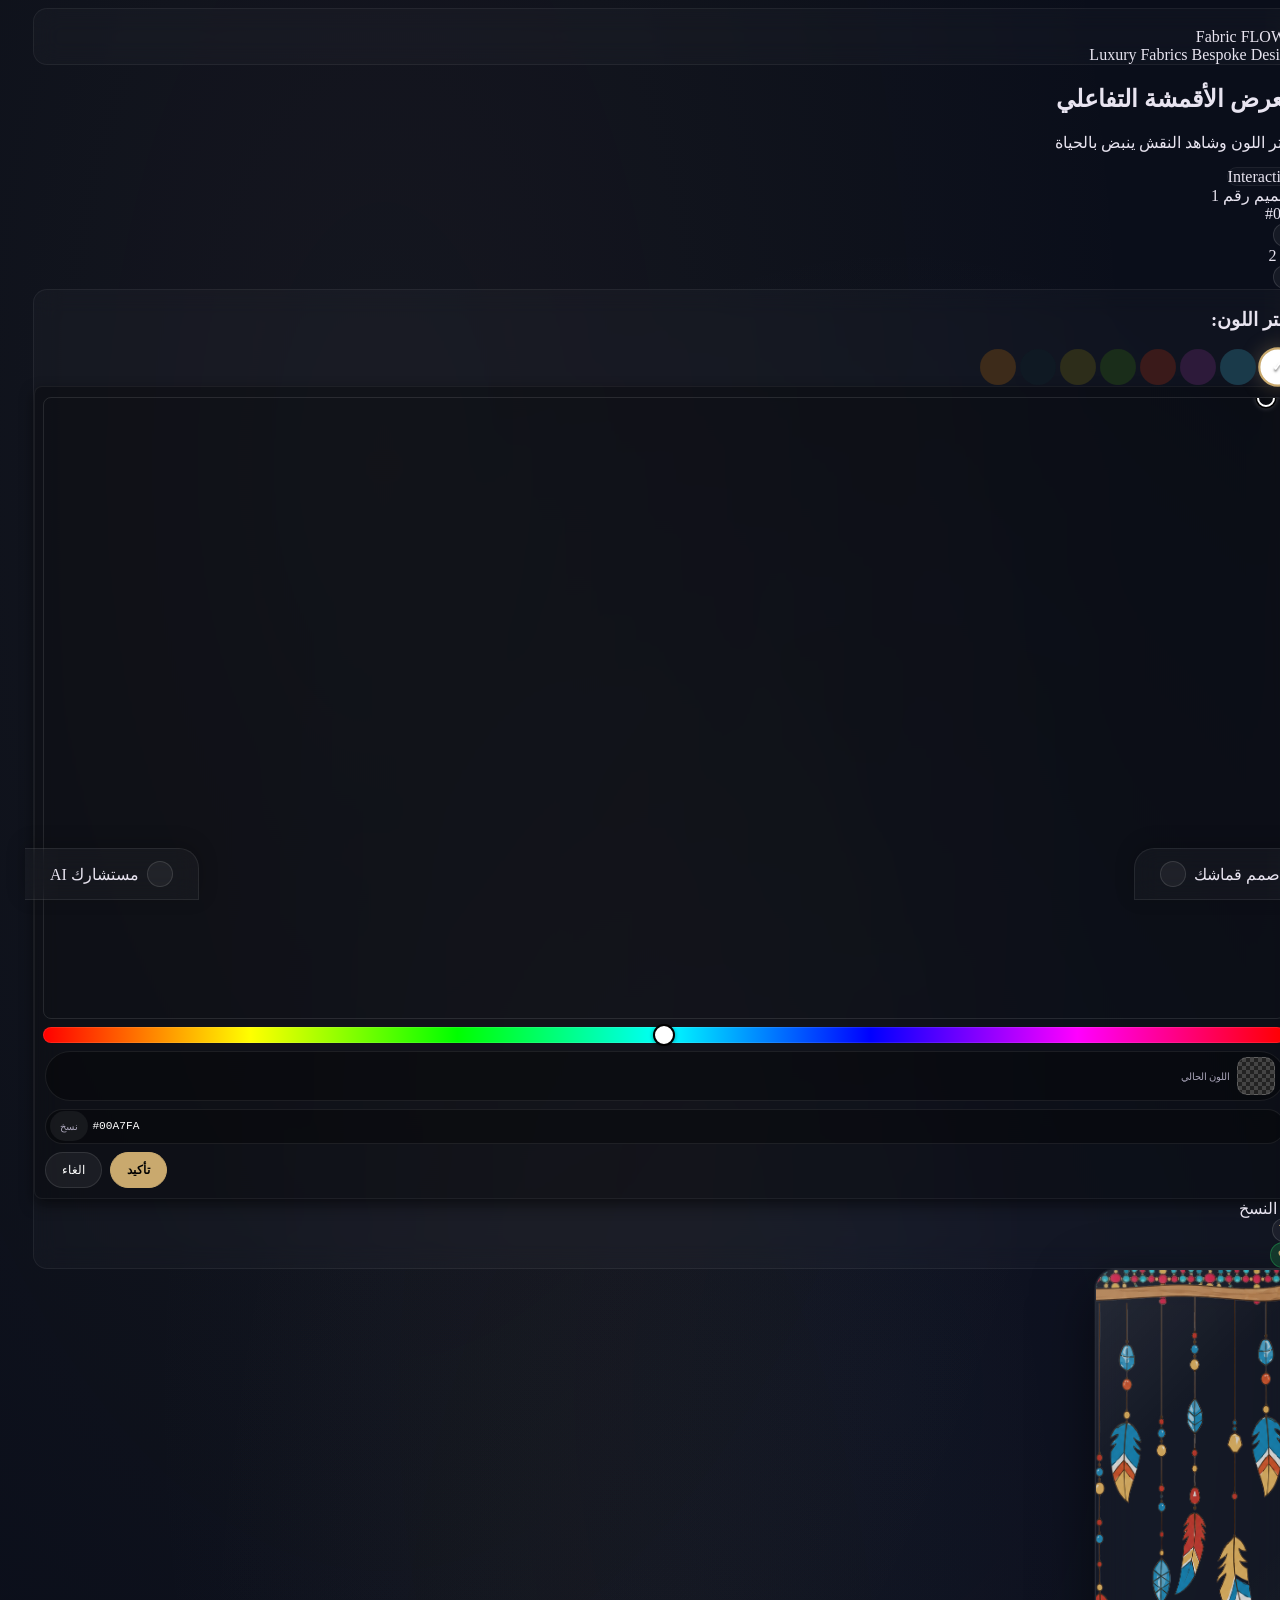
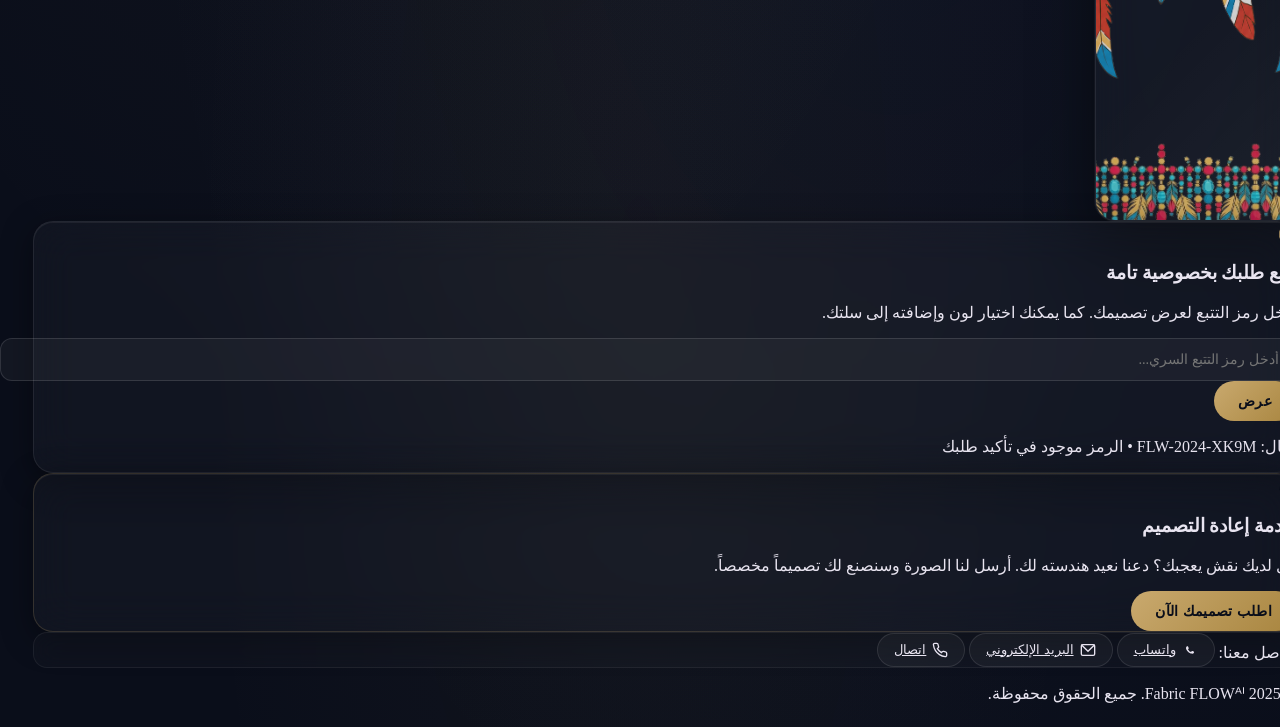
==== commit 2896eca4: "Refactor: Organize CSS and remove inline styles - Extracted internal <style> block from index.html t" ====
--- a/index.html
+++ b/index.html
@@ -1,2267 +1,854 @@
-<!DOCTYPE html>
-<html lang="ar" dir="rtl" class="scroll-smooth">
-<head>
-    <meta charset="UTF-8">
-    <meta name="viewport" content="width=device-width, initial-scale=1.0, viewport-fit=cover">
-    <title>Fabric FLOWᴬᴵ | Luxury Fabric Design Portfolio</title>
-
-    <!-- Tailwind CSS via CDN -->
-    <script src="https://cdn.tailwindcss.com">
-    </script>
-    <script>
-        tailwind.config = {
-            theme: {
-                extend: {
-                    fontFamily: {
-                        'sans': ['"Plus Jakarta Sans"', 'Tajawal', 'system-ui', 'sans-serif'],
-                        'display': ['"Cormorant Garamond"', 'serif'],
-                    },
-                    colors: {
-                        'deep-navy': '#0a0e1a',
-                        'charcoal': '#1a1d2e',
-                        'gold': '#c9a96e',
-                        'gold-light': '#e0c78a',
-                        'cream': '#f0e6d3',
-                    },
-                    animation: {
-                        'float': 'float 6s ease-in-out infinite',
-                        'pulse-soft': 'pulseSoft 3s ease-in-out infinite',
-                        'slide-up': 'slideUp 0.5s cubic-bezier(0.22, 1, 0.36, 1) forwards',
-                        'fade-in': 'fadeIn 0.4s ease-out forwards',
-                    },
-                    keyframes: {
-                        float: {
-                            '0%, 100%': { transform: 'translateY(0)' },
-                            '50%': { transform: 'translateY(-10px)' },
-                        },
-                        pulseSoft: {
-                            '0%, 100%': { opacity: '0.6' },
-                            '50%': { opacity: '1' },
-                        },
-                        slideUp: {
-                            '0%': { transform: 'translateY(30px)', opacity: '0' },
-                            '100%': { transform: 'translateY(0)', opacity: '1' },
-                        },
-                        fadeIn: {
-                            '0%': { opacity: '0' },
-                            '100%': { opacity: '1' },
-                        },
-                    },
-                },
-            },
-        }
-    </script>
-
-    <!-- Google Fonts -->
-    <link rel="preconnect" href="https://fonts.googleapis.com">
-    <link rel="preconnect" href="https://fonts.gstatic.com" crossorigin>
-    <link href="https://fonts.googleapis.com/css2?family=Cormorant+Garamond:ital,wght@0,400;0,600;0,700;1,400&family=Plus+Jakarta+Sans:wght@300;400;500;600;700&family=Tajawal:wght@300;400;500;700&display=swap" rel="stylesheet">
-
-    <style>
-        :root {
-            --bg-deep: #0a0e1a;
-            --glass-bg: rgba(255, 255, 255, 0.03);
-            --glass-border: rgba(255, 255, 255, 0.08);
-            --glass-highlight: rgba(255, 255, 255, 0.06);
-            --text-primary: #e8e4f0;
-            --text-secondary: #a8a4b8;
-            --accent: #c9a96e;
-            --accent-glow: rgba(201, 169, 110, 0.3);
-        }
-
-        * {
-            -webkit-tap-highlight-color: transparent;
-        }
-
-        body {
-            background: var(--bg-deep);
-            background-image:
-                radial-gradient(ellipse at 30% 20%, rgba(201, 169, 110, 0.06) 0%, transparent 60%),
-                radial-gradient(ellipse at 70% 60%, rgba(100, 120, 180, 0.05) 0%, transparent 60%),
-                radial-gradient(ellipse at 50% 80%, rgba(201, 169, 110, 0.04) 0%, transparent 50%);
-            min-height: 100vh;
-            min-height: 100dvh;
-            color: var(--text-primary);
-            overflow-x: hidden;
-            display: flex;
-            flex-direction: column;
-        }
-
-        /* Glassmorphism Card */
-        .glass-card {
-            background: var(--glass-bg);
-            backdrop-filter: blur(20px);
-            -webkit-backdrop-filter: blur(20px);
-            border: 1px solid var(--glass-border);
-            border-radius: 20px;
-            box-shadow:
-                0 8px 32px rgba(0, 0, 0, 0.4),
-                inset 0 1px 0 var(--glass-highlight);
-            transition: all 0.4s cubic-bezier(0.22, 1, 0.36, 1);
-        }
-        .glass-card:hover {
-            border-color: rgba(255, 255, 255, 0.15);
-            box-shadow:
-                0 12px 40px rgba(0, 0, 0, 0.5),
-                0 0 0 1px rgba(201, 169, 110, 0.1),
-                inset 0 1px 0 var(--glass-highlight);
-            transform: translateY(-2px);
-        }
-        .glass-card-sm {
-            background: rgba(255, 255, 255, 0.025);
-            backdrop-filter: blur(12px);
-            -webkit-backdrop-filter: blur(12px);
-            border: 1px solid rgba(255, 255, 255, 0.06);
-            border-radius: 14px;
-            transition: all 0.35s cubic-bezier(0.22, 1, 0.36, 1);
-        }
-        .glass-card-sm:hover {
-            border-color: rgba(255, 255, 255, 0.14);
-            background: rgba(255, 255, 255, 0.04);
-        }
-
-        /* Fabric Showcase Container */
-        .fabric-showcase {
-            position: relative;
-            border-radius: 20px;
-            overflow: hidden;
-            cursor: default;
-            transition: background-color 0.6s cubic-bezier(0.22, 1, 0.36, 1);
-            box-shadow:
-                0 20px 60px rgba(0, 0, 0, 0.5),
-                0 0 0 1px rgba(255, 255, 255, 0.05);
-            width: 200px; height: 550px; max-height: none; aspect-ratio: auto;
-        }
-        .fabric-showcase .pattern-overlay {
-            position: absolute;
-            inset: 0;
-            mix-blend-mode: overlay;
-            opacity: 0.85;
-            pointer-events: none;
-            transition: opacity 0.6s ease;
-        }
-        .fabric-showcase .pattern-overlay svg {
-            width: 100%;
-            height: 100%;
-        }
-        .fabric-showcase .sheen {
-            position: absolute;
-            inset: 0;
-            background: linear-gradient(135deg,
-                    rgba(255, 255, 255, 0.08) 0%,
-                    transparent 30%,
-                    transparent 60%,
-                    rgba(255, 255, 255, 0.04) 100%);
-            pointer-events: none;
-        }
-
-        /* Carousel for previous works */
-        .prev-works-carousel {
-            position: relative;
-            border-radius: 20px;
-            overflow: hidden;
-            box-shadow: 0 20px 60px rgba(0,0,0,0.5);
-            aspect-ratio: 4/3;
-            max-height: 420px;
-            background: #0a0e1a;
-        }
-        .prev-works-carousel img {
-            width: 100%;
-            height: 100%;
-            object-fit: cover;
-            transition: opacity 0.5s ease;
-        }
-        .carousel-arrow {
-            position: absolute;
-            top: 50%;
-            transform: translateY(-50%);
-            z-index: 5;
-            width: 40px;
-            height: 40px;
-            border-radius: 50%;
-            background: rgba(0,0,0,0.6);
-            backdrop-filter: blur(8px);
-            border: 1px solid rgba(255,255,255,0.15);
-            color: #fff;
-            display: flex;
-            align-items: center;
-            justify-content: center;
-            cursor: pointer;
-            transition: all 0.3s ease;
-        }
-        .carousel-arrow:hover {
-            background: rgba(201,169,110,0.3);
-            border-color: #c9a96e;
-        }
-        .carousel-arrow.prev { right: 10px; }
-        .carousel-arrow.next { left: 10px; }
-
-        /* Color Preset Buttons */
-        .color-preset {
-            width: 36px;
-            height: 36px;
-            border-radius: 50%;
-            border: 2px solid transparent;
-            cursor: pointer;
-            transition: all 0.3s cubic-bezier(0.22, 1, 0.36, 1);
-            position: relative;
-            flex-shrink: 0;
-        }
-        .color-preset:hover {
-            transform: scale(1.15);
-            border-color: rgba(255, 255, 255, 0.6);
-        }
-        .color-preset.active {
-            border-color: #c9a96e;
-            box-shadow: 0 0 18px var(--accent-glow);
-            transform: scale(1.1);
-        }
-        .color-preset.active::after {
-            content: '✓';
-            position: absolute;
-            inset: 0;
-            display: flex;
-            align-items: center;
-            justify-content: center;
-            font-size: 12px;
-            font-weight: 700;
-            color: white;
-            text-shadow: 0 1px 2px rgba(0, 0, 0, 0.5);
-        }
-
-        /* Custom Color Picker */
-        input[type="color"] {
-            -webkit-appearance: none;
-            appearance: none;
-            width: 40px;
-            height: 40px;
-            border-radius: 50%;
-            border: 2px solid rgba(255, 255, 255, 0.2);
-            cursor: pointer;
-            background: transparent;
-            padding: 0;
-            overflow: hidden;
-            transition: all 0.3s ease;
-            flex-shrink: 0;
-        }
-        input[type="color"]::-webkit-color-swatch-wrapper {
-            padding: 0;
-        }
-        input[type="color"]::-webkit-color-swatch {
-            border-radius: 50%;
-            border: none;
-        }
-        input[type="color"]:hover {
-            border-color: #c9a96e;
-            box-shadow: 0 0 16px var(--accent-glow);
-        }
-
-        /* Buttons */
-        .btn-icon {
-            display: flex;
-            align-items: center;
-            justify-content: center;
-            width: 44px;
-            height: 44px;
-            border-radius: 50%;
-            background: rgba(255, 255, 255, 0.05);
-            border: 1px solid rgba(255, 255, 255, 0.12);
-            color: #e8e4f0;
-            cursor: pointer;
-            transition: all 0.3s cubic-bezier(0.22, 1, 0.36, 1);
-            flex-shrink: 0;
-            position: relative;
-        }
-        .btn-icon:hover {
-            background: rgba(255, 255, 255, 0.1);
-            border-color: rgba(255, 255, 255, 0.25);
-            transform: scale(1.05);
-        }
-        .btn-icon.whatsapp {
-            background: rgba(37, 211, 102, 0.2);
-            border-color: rgba(37, 211, 102, 0.35);
-        }
-        .btn-icon.whatsapp:hover {
-            background: rgba(37, 211, 102, 0.35);
-            box-shadow: 0 0 20px rgba(37, 211, 102, 0.3);
-        }
-        .btn-primary {
-            display: inline-flex;
-            align-items: center;
-            gap: 8px;
-            padding: 12px 24px;
-            border-radius: 50px;
-            background: linear-gradient(135deg, #c9a96e 0%, #a8853f 100%);
-            color: #0a0e1a;
-            font-weight: 600;
-            font-size: 0.9rem;
-            border: none;
-            cursor: pointer;
-            transition: all 0.35s cubic-bezier(0.22, 1, 0.36, 1);
-            letter-spacing: 0.02em;
-            white-space: nowrap;
-        }
-        .btn-primary:hover {
-            box-shadow: 0 8px 30px rgba(201, 169, 110, 0.4);
-            transform: translateY(-2px);
-        }
-        .btn-outline {
-            display: inline-flex;
-            align-items: center;
-            gap: 8px;
-            padding: 10px 20px;
-            border-radius: 50px;
-            background: transparent;
-            border: 1.5px solid rgba(255, 255, 255, 0.25);
-            color: #e8e4f0;
-            font-weight: 500;
-            font-size: 0.85rem;
-            cursor: pointer;
-            transition: all 0.35s cubic-bezier(0.22, 1, 0.36, 1);
-            white-space: nowrap;
-        }
-        .btn-outline:hover {
-            border-color: #c9a96e;
-            background: rgba(201, 169, 110, 0.08);
-        }
-
-        /* Modal */
-        .modal-overlay {
-            position: fixed;
-            inset: 0;
-            background: rgba(0, 0, 0, 0.7);
-            backdrop-filter: blur(6px);
-            -webkit-backdrop-filter: blur(6px);
-            z-index: 100;
-            display: flex;
-            align-items: center;
-            justify-content: center;
-            padding: 16px;
-            opacity: 0;
-            pointer-events: none;
-            transition: opacity 0.35s ease;
-        }
-        .modal-overlay.active {
-            opacity: 1;
-            pointer-events: auto;
-        }
-        .modal-content {
-            background: rgba(22, 24, 38, 0.95);
-            backdrop-filter: blur(24px);
-            -webkit-backdrop-filter: blur(24px);
-            border: 1px solid rgba(255, 255, 255, 0.1);
-            border-radius: 20px;
-            padding: 24px;
-            max-width: 520px;
-            width: 100%;
-            max-height: 85vh;
-            max-height: 85dvh;
-            overflow-y: auto;
-            transform: translateY(20px);
-            transition: transform 0.4s cubic-bezier(0.22, 1, 0.36, 1);
-            box-shadow: 0 30px 70px rgba(0, 0, 0, 0.6);
-        }
-        .modal-overlay.active .modal-content {
-            transform: translateY(0);
-        }
-
-        /* Toast */
-        .toast-container {
-            position: fixed;
-            bottom: 24px;
-            left: 50%;
-            transform: translateX(-50%);
-            z-index: 200;
-            display: flex;
-            flex-direction: column;
-            gap: 8px;
-            pointer-events: none;
-        }
-        .toast {
-            background: rgba(22, 24, 38, 0.95);
-            backdrop-filter: blur(20px);
-            -webkit-backdrop-filter: blur(20px);
-            border: 1px solid rgba(201, 169, 110, 0.4);
-            border-radius: 50px;
-            padding: 14px 24px;
-            color: #e8e4f0;
-            font-weight: 500;
-            font-size: 0.9rem;
-            text-align: center;
-            animation: toastIn 0.5s cubic-bezier(0.22, 1, 0.36, 1) forwards,
-                toastOut 0.4s 2.6s cubic-bezier(0.22, 1, 0.36, 1) forwards;
-            pointer-events: auto;
-            box-shadow: 0 10px 30px rgba(0, 0, 0, 0.5);
-            white-space: nowrap;
-        }
-        @keyframes toastIn {
-            from { transform: translateY(40px); opacity: 0; }
-            to { transform: translateY(0); opacity: 1; }
-        }
-        @keyframes toastOut {
-            from { transform: translateY(0); opacity: 1; }
-            to { transform: translateY(-20px); opacity: 0; }
-        }
-
-        /* Cart badge */
-        .cart-badge {
-            position: absolute;
-            top: -4px;
-            right: -4px;
-            background: #c9a96e;
-            color: #0a0e1a;
-            font-size: 0.65rem;
-            font-weight: 700;
-            width: 18px;
-            height: 18px;
-            border-radius: 50%;
-            display: flex;
-            align-items: center;
-            justify-content: center;
-            transition: all 0.3s ease;
-            opacity: 0;
-            transform: scale(0);
-        }
-        .cart-badge.show {
-            opacity: 1;
-            transform: scale(1);
-        }
-
-        /* Footer */
-        .footer-link {
-            display: inline-flex;
-            align-items: center;
-            gap: 6px;
-            padding: 8px 16px;
-            border-radius: 50px;
-            background: rgba(255,255,255,0.04);
-            border: 1px solid rgba(255,255,255,0.1);
-            color: #e8e4f0;
-            transition: all 0.3s ease;
-            font-size: 0.8rem;
-        }
-        .footer-link:hover {
-            background: rgba(255,255,255,0.08);
-            border-color: #c9a96e;
-        }
-
-        /* Scrollbar */
-        ::-webkit-scrollbar { width: 4px; }
-        ::-webkit-scrollbar-track { background: transparent; }
-        ::-webkit-scrollbar-thumb { background: rgba(255,255,255,0.1); border-radius: 10px; }
-
-        /* Input styles */
-        input[type="text"], input[type="tel"], textarea, select {
-            background: rgba(255,255,255,0.04);
-            border: 1px solid rgba(255,255,255,0.12);
-            border-radius: 12px;
-            padding: 12px 16px;
-            color: #e8e4f0;
-            font-size: 0.9rem;
-            width: 100%;
-            transition: all 0.3s ease;
-            font-family: inherit;
-        }
-        input[type="text"]:focus, input[type="tel"]:focus, textarea:focus, select:focus {
-            outline: none;
-            border-color: #c9a96e;
-            box-shadow: 0 0 0 3px rgba(201,169,110,0.1);
-            background: rgba(255,255,255,0.06);
-        }
-        textarea { resize: vertical; min-height: 80px; }
-        label { display: block; font-size: 0.8rem; font-weight: 500; color: #a8a4b8; margin-bottom: 6px; }
-        select {
-            appearance: none;
-            background-image: url("data:image/svg+xml,%3Csvg xmlns='http://www.w3.org/2000/svg' width='12' height='12' viewBox='0 0 24 24' fill='none' stroke='%23a8a4b8' stroke-width='2'%3E%3Cpath d='M6 9l6 6 6-6'%3E%3C/path%3E%3C/svg%3E");
-            background-repeat: no-repeat;
-            background-position: left 12px center;
-            padding-left: 36px;
-        }
-        input[type="radio"] { accent-color: #c9a96e; width: 18px; height: 18px; cursor: pointer; }
-        .radio-label {
-            display: flex; align-items: center; gap: 8px; cursor: pointer;
-            padding: 8px 14px; border-radius: 50px; border: 1px solid rgba(255,255,255,0.1);
-            transition: all 0.3s ease; font-size: 0.85rem;
-        }
-        .radio-label:has(input:checked) {
-            border-color: #c9a96e; background: rgba(201,169,110,0.1);
-        }
-        .file-upload-area {
-            border: 2px dashed rgba(255,255,255,0.15); border-radius: 14px;
-            padding: 20px; text-align: center; cursor: pointer; transition: all 0.3s ease;
-        }
-        .file-upload-area:hover { border-color: #c9a96e; background: rgba(201,169,110,0.04); }
-        .file-upload-area.has-file { border-color: #4ade80; background: rgba(74,222,128,0.05); }
-
-       /* ===== Advanced Color Picker - Responsive for 480px Mobile Screens ===== */
-
-/* Base mobile-first adjustments (applies to all screens, refined below) */
-.adv-picker {
-    background: rgba(0, 0, 0, 0.3);
-    width: 100%;
-    padding: 0.6rem;
-    border-radius: 8px;
-    border: 1px solid rgba(255, 255, 255, 0.06);
-    box-shadow: 0 6px 14px rgba(0, 0, 0, 0.5);
-    display: flex;
-    flex-direction: column;
-    gap: 0.5rem;
-    direction: rtl;
-    box-sizing: border-box;
-}
-
-/* Color area: maintain aspect ratio, larger touch target on mobile */
-.adv-picker .color-area {
-    position: relative;
-    width: 100%;
-    aspect-ratio: 2 / 1;
-    border-radius: 8px;
-    border: 1px solid rgba(255, 255, 255, 0.1);
-    background-blend-mode: multiply;
-    cursor: crosshair;
-    overflow: hidden;
-    min-height: 140px;
-    touch-action: none;
-}
-
-/* Active indicator: slightly larger for mobile visibility */
-.adv-picker .active-indicator {
-    position: absolute;
-    width: 14px;
-    height: 14px;
-    border: 2px solid white;
-    border-radius: 50%;
-    transform: translate(-50%, -50%);
-    pointer-events: none;
-    background: rgba(0, 0, 0, 0.2);
-    box-shadow: 0 0 0 1.5px black, 0 0 6px rgba(255, 255, 255, 0.4);
-    z-index: 10;
-}
-
-/* Hue slider: taller for mobile thumbs */
-.adv-picker .hue-slider {
-    -webkit-appearance: none;
-    width: 100%;
-    height: 14px;
-    border-radius: 16px;
-    background: linear-gradient(90deg, red, yellow, lime, cyan, blue, magenta, red);
-    cursor: pointer;
-    border: 1px solid rgba(255, 255, 255, 0.1);
-    margin: 0;
-}
-
-.adv-picker .hue-slider::-webkit-slider-thumb {
-    -webkit-appearance: none;
-    width: 22px;
-    height: 22px;
-    background: white;
-    border-radius: 50%;
-    border: 2px solid black;
-    cursor: pointer;
-    box-shadow: 0 1px 4px rgba(0, 0, 0, 0.4);
-}
-
-.adv-picker .hue-slider::-moz-range-thumb {
-    width: 22px;
-    height: 22px;
-    background: white;
-    border-radius: 50%;
-    border: 2px solid black;
-    cursor: pointer;
-    box-shadow: 0 1px 4px rgba(0, 0, 0, 0.4);
-}
-
-/* Alpha row: stack-friendly on tight screens */
-.adv-picker .alpha-row {
-    display: flex;
-    align-items: center;
-    gap: 0.4rem;
-    background: rgba(0, 0, 0, 0.3);
-    padding: 0.4rem 0.6rem;
-    border-radius: 32px;
-    border: 1px solid rgba(255, 255, 255, 0.08);
-    flex-wrap: wrap;
-}
-
-.adv-picker .alpha-row label {
-    font-size: 0.7rem;
-    font-weight: 600;
-    color: var(--text-secondary);
-    white-space: nowrap;
-    min-width: 32px;
-}
-
-.adv-picker .alpha-slider {
-    flex: 1;
-    min-width: 80px;
-    height: 8px;
-    -webkit-appearance: none;
-    background: linear-gradient(90deg, rgba(0, 0, 0, 0) 0%, #000 100%);
-    border-radius: 3px;
-    margin: 0;
-}
-
-.adv-picker .alpha-slider::-webkit-slider-thumb {
-    width: 18px;
-    height: 18px;
-    background: white;
-    border-radius: 50%;
-    border: 2px solid black;
-    box-shadow: 0 1px 4px rgba(0, 0, 0, 0.3);
-}
-
-.adv-picker .alpha-slider::-moz-range-thumb {
-    width: 18px;
-    height: 18px;
-    background: white;
-    border-radius: 50%;
-    border: 2px solid black;
-    box-shadow: 0 1px 4px rgba(0, 0, 0, 0.3);
-}
-
-.adv-picker .alpha-value {
-    width: 44px;
-    background: rgba(0, 0, 0, 0.5);
-    border: 1px solid rgba(255, 255, 255, 0.1);
-    border-radius: 6px;
-    padding: 0.2rem 0.3rem;
-    color: white;
-    text-align: center;
-    font-family: monospace;
-    font-size: 0.7rem;
-    flex-shrink: 0;
-}
-
-/* Combined preview: flexible wrapping */
-.adv-picker .combined-preview {
-    display: flex;
-    align-items: center;
-    justify-content: space-between;
-    background: rgba(0, 0, 0, 0.3);
-    border-radius: 40px;
-    padding: 0.3rem 0.6rem;
-    border: 1px solid rgba(255, 255, 255, 0.08);
-    gap: 0.4rem;
-    flex-wrap: wrap;
-}
-
-.adv-picker .current-preview {
-    display: flex;
-    align-items: center;
-    gap: 0.4rem;
-    flex-shrink: 0;
-}
-
-.adv-picker .preview-swatch {
-    width: 36px;
-    height: 36px;
-    border-radius: 10px;
-    border: 1px solid rgba(255, 255, 255, 0.15);
-    background-image: repeating-conic-gradient(#444 0% 25%, #222 0% 50%);
-    background-size: 8px 8px;
-    overflow: hidden;
-    flex-shrink: 0;
-}
-
-.adv-picker .color-fill {
-    width: 100%;
-    height: 100%;
-}
-
-.adv-picker .current-label {
-    font-size: 0.65rem;
-    color: var(--text-secondary);
-    white-space: nowrap;
-}
-
-.adv-picker .prev-group {
-    display: flex;
-    align-items: center;
-    gap: 0.3rem;
-    background: rgba(0, 0, 0, 0.3);
-    padding: 0.2rem 0.5rem;
-    border-radius: 30px;
-    flex-shrink: 0;
-}
-
-.adv-picker .prev-swatch {
-    width: 26px;
-    height: 26px;
-    border-radius: 8px;
-    border: 1px solid rgba(255, 255, 255, 0.2);
-    background: #2c2c2c;
-    flex-shrink: 0;
-}
-
-.adv-picker .prev-label {
-    font-size: 0.6rem;
-    color: var(--text-secondary);
-    white-space: nowrap;
-}
-
-.adv-picker .undo-prev {
-    background: rgba(255, 255, 255, 0.06);
-    border: none;
-    border-radius: 24px;
-    padding: 0.3rem 0.7rem;
-    color: white;
-    font-size: 0.65rem;
-    cursor: pointer;
-    white-space: nowrap;
-    min-height: 32px;
-    touch-action: manipulation;
-}
-
-.adv-picker .undo-prev:hover {
-    background: rgba(255, 255, 255, 0.12);
-}
-
-.adv-picker .undo-prev:active {
-    background: rgba(255, 255, 255, 0.18);
-}
-
-/* Format radios: scrollable on mobile if needed */
-.adv-picker .format-radios {
-    display: flex;
-    gap: 0.4rem;
-    background: rgba(0, 0, 0, 0.3);
-    padding: 0.3rem;
-    border-radius: 32px;
-    border: 1px solid rgba(255, 255, 255, 0.08);
-    justify-content: center;
-    flex-wrap: wrap;
-    overflow-x: auto;
-    -webkit-overflow-scrolling: touch;
-}
-
-.adv-picker .format-radios label {
-    display: flex;
-    align-items: center;
-    gap: 4px;
-    font-size: 0.68rem;
-    font-weight: 500;
-    cursor: pointer;
-    background: rgba(0, 0, 0, 0.3);
-    padding: 0.25rem 0.6rem;
-    border-radius: 24px;
-    transition: 0.2s;
-    white-space: nowrap;
-    min-height: 32px;
-    touch-action: manipulation;
-}
-
-.adv-picker .format-radios input[type="radio"] {
-    accent-color: var(--accent);
-    width: 14px;
-    height: 14px;
-    margin: 0;
-    flex-shrink: 0;
-}
-
-.adv-picker .format-radios label:has(input:checked) {
-    background: rgba(255, 255, 255, 0.08);
-    border: 0.5px solid var(--accent);
-}
-
-/* Code wrapper: mobile-optimized */
-.adv-picker .code-wrapper {
-    display: flex;
-    align-items: center;
-    background: rgba(0, 0, 0, 0.3);
-    border: 1px solid rgba(255, 255, 255, 0.08);
-    border-radius: 32px;
-    padding: 0.1rem 0.3rem;
-}
-
-.adv-picker .value {
-    font-family: 'SF Mono', 'Cascadia Code', 'Fira Code', monospace;
-    font-size: 0.7rem;
-    background: transparent;
-    border: none;
-    color: white;
-    padding: 0.4rem 0.3rem;
-    flex: 1;
-    outline: none;
-    direction: ltr;
-    min-width: 0;
-}
-
-.adv-picker .copy-color-btn {
-    background: rgba(255, 255, 255, 0.06);
-    border: none;
-    border-radius: 24px;
-    padding: 0.3rem 0.6rem;
-    font-size: 0.65rem;
-    cursor: pointer;
-    color: var(--text-secondary);
-    white-space: nowrap;
-    min-height: 30px;
-    touch-action: manipulation;
-    flex-shrink: 0;
-}
-
-.adv-picker .copy-color-btn:hover {
-    background: var(--accent);
-    color: black;
-}
-
-.adv-picker .copy-color-btn:active {
-    background: var(--accent);
-    color: black;
-}
-
-/* Footer buttons */
-.adv-picker .footer-buttons {
-    display: flex;
-    justify-content: flex-end;
-    gap: 0.5rem;
-    flex-wrap: wrap;
-}
-
-.adv-picker .action-btn {
-    background: rgba(255, 255, 255, 0.06);
-    border: 1px solid rgba(255, 255, 255, 0.1);
-    padding: 0.4rem 1rem;
-    border-radius: 32px;
-    font-weight: 500;
-    font-size: 0.72rem;
-    cursor: pointer;
-    color: white;
-    min-height: 36px;
-    touch-action: manipulation;
-    white-space: nowrap;
-}
-
-.adv-picker .action-btn:hover {
-    background: rgba(255, 255, 255, 0.12);
-}
-
-.adv-picker .action-btn:active {
-    background: rgba(255, 255, 255, 0.18);
-}
-
-.adv-picker .action-btn.confirm {
-    background: var(--accent);
-    border-color: var(--accent);
-    color: #000;
-    font-weight: 600;
-}
-
-.adv-picker .action-btn.confirm:hover {
-    background: #d4b87a;
-}
-
-.adv-picker .action-btn.confirm:active {
-    background: #c4a86a;
-}
-
-/* Toast notification */
-.adv-picker .picker-toast {
-    position: fixed;
-    bottom: 20px;
-    left: 50%;
-    transform: translateX(-50%);
-    background: rgba(0, 0, 0, 0.85);
-    color: #4ade80;
-    padding: 6px 16px;
-    border-radius: 24px;
-    font-size: 0.7rem;
-    z-index: 1000;
-    opacity: 0;
-    transition: 0.2s;
-    pointer-events: none;
-    white-space: nowrap;
-}
-
-/* ===== Media Query: 480px and below ===== */
-@media screen and (max-width: 480px) {
-.fabric-showcase {
-            position: relative;
-            border-radius: 20px;
-            overflow: hidden;
-            cursor: default;
-            transition: background-color 0.6s cubic-bezier(0.22, 1, 0.36, 1);
-            box-shadow:
-                0 20px 60px rgba(0, 0, 0, 0.5),
-                0 0 0 1px rgba(255, 255, 255, 0.05);
-            width: 170px; height: 600px; max-height: none; aspect-ratio: auto;
-        }
-    .adv-picker {
-        padding: 0.5rem;
-        gap: 0.45rem;
-        border-radius: 6px;
-    }
-
-    .adv-picker .color-area {
-        aspect-ratio: 3 / 2;
-        min-height: 120px;
-        border-radius: 6px;
-    }
-
-    .adv-picker .active-indicator {
-        width: 16px;
-        height: 16px;
-        border-width: 2px;
-    }
-
-    .adv-picker .hue-slider {
-        height: 18px;
-        border-radius: 18px;
-    }
-
-    .adv-picker .hue-slider::-webkit-slider-thumb {
-        width: 26px;
-        height: 26px;
-        border-width: 2px;
-    }
-
-    .adv-picker .hue-slider::-moz-range-thumb {
-        width: 26px;
-        height: 26px;
-        border-width: 2px;
-    }
-
-    .adv-picker .alpha-row {
-        padding: 0.35rem 0.5rem;
-        gap: 0.35rem;
-        border-radius: 28px;
-    }
-
-    .adv-picker .alpha-row label {
-        font-size: 0.68rem;
-        min-width: 28px;
-    }
-
-    .adv-picker .alpha-slider {
-        height: 10px;
-        flex: 1;
-        min-width: 60px;
-    }
-
-    .adv-picker .alpha-slider::-webkit-slider-thumb {
-        width: 22px;
-        height: 22px;
-    }
-
-    .adv-picker .alpha-slider::-moz-range-thumb {
-        width: 22px;
-        height: 22px;
-    }
-
-    .adv-picker .alpha-value {
-        width: 40px;
-        font-size: 0.68rem;
-        padding: 0.2rem 0.25rem;
-    }
-
-    .adv-picker .combined-preview {
-        padding: 0.3rem 0.5rem;
-        gap: 0.35rem;
-        border-radius: 32px;
-    }
-
-    .adv-picker .preview-swatch {
-        width: 32px;
-        height: 32px;
-        border-radius: 8px;
-    }
-
-    .adv-picker .prev-swatch {
-        width: 24px;
-        height: 24px;
-        border-radius: 6px;
-    }
-
-    .adv-picker .prev-group {
-        padding: 0.2rem 0.4rem;
-        gap: 0.25rem;
-    }
-
-    .adv-picker .undo-prev {
-        padding: 0.35rem 0.6rem;
-        font-size: 0.65rem;
-        min-height: 34px;
-        border-radius: 20px;
-    }
-
-    .adv-picker .format-radios {
-        gap: 0.3rem;
-        padding: 0.25rem;
-        border-radius: 28px;
-        justify-content: flex-start;
-    }
-
-    .adv-picker .format-radios label {
-        font-size: 0.65rem;
-        padding: 0.25rem 0.5rem;
-        min-height: 34px;
-        gap: 3px;
-    }
-
-    .adv-picker .format-radios input[type="radio"] {
-        width: 16px;
-        height: 16px;
-    }
-
-    .adv-picker .code-wrapper {
-        border-radius: 28px;
-        padding: 0.08rem 0.25rem;
-    }
-
-    .adv-picker .value {
-        font-size: 0.68rem;
-        padding: 0.45rem 0.3rem;
-    }
-
-    .adv-picker .copy-color-btn {
-        padding: 0.35rem 0.55rem;
-        font-size: 0.65rem;
-        min-height: 32px;
-    }
-
-    .adv-picker .footer-buttons {
-        gap: 0.4rem;
-    }
-
-    .adv-picker .action-btn {
-        padding: 0.45rem 0.9rem;
-        font-size: 0.7rem;
-        min-height: 38px;
-        border-radius: 28px;
-    }
-
-    .adv-picker .picker-toast {
-        bottom: 16px;
-        padding: 5px 14px;
-        font-size: 0.68rem;
-        border-radius: 20px;
-    }
-}
-
-/* ===== Extra small screens: 360px and below ===== */
-@media screen and (max-width: 360px) {
-    .adv-picker {
-        padding: 0.4rem;
-        gap: 0.4rem;
-    }
-
-    .adv-picker .color-area {
-        aspect-ratio: 4 / 3;
-        min-height: 100px;
-    }
-
-    .adv-picker .hue-slider {
-        height: 20px;
-    }
-
-    .adv-picker .hue-slider::-webkit-slider-thumb {
-        width: 28px;
-        height: 28px;
-    }
-
-    .adv-picker .hue-slider::-moz-range-thumb {
-        width: 28px;
-        height: 28px;
-    }
-
-    .adv-picker .alpha-row {
-        flex-wrap: wrap;
-        padding: 0.3rem 0.45rem;
-    }
-
-    .adv-picker .combined-preview {
-        flex-direction: column;
-        align-items: stretch;
-        gap: 0.3rem;
-        border-radius: 20px;
-        padding: 0.35rem 0.5rem;
-    }
-
-    .adv-picker .current-preview {
-        justify-content: center;
-    }
-
-    .adv-picker .prev-group {
-        justify-content: center;
-    }
-
-    .adv-picker .format-radios {
-        flex-wrap: nowrap;
-        overflow-x: auto;
-        justify-content: flex-start;
-        gap: 0.25rem;
-        padding: 0.2rem;
-        -webkit-overflow-scrolling: touch;
-        scrollbar-width: none;
-    }
-
-    .adv-picker .format-radios::-webkit-scrollbar {
-        display: none;
-    }
-
-    .adv-picker .format-radios label {
-        flex-shrink: 0;
-        font-size: 0.62rem;
-        padding: 0.25rem 0.45rem;
-    }
-
-    .adv-picker .footer-buttons {
-        justify-content: stretch;
-    }
-
-    .adv-picker .action-btn {
-        flex: 1;
-        text-align: center;
-        padding: 0.5rem 0.5rem;
-        min-height: 40px;
-    }
-}
-
-/* ===== Landscape orientation on mobile ===== */
-@media screen and (max-width: 680px) and (orientation: landscape) {
-    .adv-picker {
-        flex-direction: row;
-        flex-wrap: wrap;
-        gap: 0.4rem;
-        padding: 0.5rem;
-    }
-
-    .adv-picker .color-area {
-        flex: 2;
-        min-width: 180px;
-        aspect-ratio: auto;
-        min-height: 100px;
-        height: auto;
-    }
-
-    .adv-picker .hue-slider {
-        flex: 1;
-        min-width: 100px;
-        height: 100%;
-        writing-mode: vertical-lr;
-        direction: ltr;
-    }
-
-    .adv-picker .alpha-row,
-    .adv-picker .combined-preview,
-    .adv-picker .format-radios,
-    .adv-picker .code-wrapper,
-    .adv-picker .footer-buttons {
-        flex-basis: 100%;
-    }
-}
-        @media (max-width: 640px) {
-            
-            .glass-card { border-radius: 16px; }
-            .btn-primary { padding: 10px 18px; font-size: 0.8rem; }
-            .modal-content { padding: 16px; border-radius: 16px; max-height: 90vh; }
-            .color-preset { width: 30px; height: 30px; }
-            input[type="color"] { width: 34px; height: 34px; }
-            .btn-icon { width: 38px; height: 38px; }
-        }
-		
-		
-		 
-/* ==================== أزرار التحكم العائمة ==================== */
-.btn-icon {
-    width: 24px;
-    height: 24px;
-    color: var(--accent);
-}
-   
-/* زر مستشارك AI */
-.chat-toggle-btn {
-    display: flex;
-    align-items: center;
-    gap: 8px;
-    padding: 12px 25px;
-    background: var(--glass-bg);
-    backdrop-filter: blur(12px);
-    -webkit-backdrop-filter: blur(12px);
-    color: var(--text-primary);
-    border: 1px solid var(--glass-border);
-    border-left: none;
-    border-radius: 0 20px 0 0;
-    font-size: 16px;
-    font-weight: 500;
-    transition: all 0.3s ease;
-    white-space: nowrap;
-    
-    position: fixed;
-    left: 0;
-    bottom: 0;
-    z-index: 1000;
-    text-decoration: none;
-    box-shadow: 0 -4px 20px rgba(0, 0, 0, 0.2);
-}
-
-.chat-toggle-btn:hover {
-    background: var(--glass-highlight);
-    border-color: var(--accent);
-    box-shadow: 0 0 15px var(--accent-glow);
-    color: var(--accent);
-}
-
-/* زر صمم قماشك */
-.download-toggle-btn {
-    display: flex;
-    align-items: center;
-    gap: 8px;
-    padding: 12px 25px;
-    background: var(--glass-bg);
-    backdrop-filter: blur(12px);
-    -webkit-backdrop-filter: blur(12px);
-    color: var(--text-primary);
-    border: 1px solid var(--glass-border);
-    border-right: none;
-    border-radius: 20px 0 0 0;
-    font-size: 16px;
-    font-weight: 500;
-    transition: all 0.3s ease;
-    white-space: nowrap;
-    
-    position: fixed;
-    right: 0;
-    bottom: 0;
-    z-index: 1000;
-    text-decoration: none;
-    box-shadow: 0 -4px 20px rgba(0, 0, 0, 0.2);
-}
-
-.download-toggle-btn:hover {
-    background: var(--glass-highlight);
-    border-color: var(--accent);
-    box-shadow: 0 0 15px var(--accent-glow);
-    color: var(--accent);
-}
-
-@media (max-width: 480px) {
-    .btn-icon {
-        width: 16px;
-        height: 16px;
-    }
-    .download-toggle-btn,
-    .chat-toggle-btn {
-        font-size: 12px !important; 
-        padding: 10px 15px;
-    }
-}
-
-/* ==================== نافذة المحادثة (CHAT WINDOW) ==================== */
-.chat-window {
-    position: fixed;
-    bottom: 80px;
-    left: 20px;
-    width: 360px;
-    height: 500px;
-    background: var(--bg-deep); /* خلفية داكنة كأساس */
-    border: 1px solid var(--glass-border);
-    border-radius: 24px;
-    box-shadow: 0 20px 50px rgba(0, 0, 0, 0.5), 0 0 20px var(--accent-glow);
-    display: flex;
-    flex-direction: column;
-    z-index: 1001;
-    transform: translateY(20px) scale(0.95);
-    opacity: 0;
-    pointer-events: none;
-    transition: all 0.4s cubic-bezier(0.25, 0.8, 0.25, 1);
-    overflow: hidden;
-}
-.chat-window.open {
-    transform: translateY(0) scale(1);
-    opacity: 1;
-    pointer-events: all;
-}
-
-/* ── رأس المحادثة ── */
-.chat-header {
-    padding: 20px;
-    background: var(--glass-highlight);
-    border-bottom: 1px solid var(--glass-border);
-    color: var(--text-primary);
-    display: flex;
-    align-items: center;
-    justify-content: space-between;
-    backdrop-filter: blur(10px);
-}
-.chat-header-info {
-    display: flex;
-    align-items: center;
-    gap: 12px;
-}
-.chat-avatar {
-    width: 40px;
-    height: 40px;
-    background: var(--glass-bg);
-    border: 1px solid var(--glass-border);
-    border-radius: 12px;
-    display: flex;
-    align-items: center;
-    justify-content: center;
-    color: var(--accent);
-    box-shadow: inset 0 0 10px var(--accent-glow);
-}
-.chat-name {
-    font-weight: 700;
-    font-size: 0.95rem;
-    color: var(--text-primary);
-}
-.chat-status {
-    font-size: 0.75rem;
-    color: var(--accent);
-}
-.chat-close {
-    color: var(--text-secondary);
-    transition: all 0.3s;
-    cursor: pointer;
-    background: none;
-    border: none;
-    display: flex;
-    align-items: center;
-    justify-content: center;
-}
-.chat-close:hover { 
-    color: var(--accent);
-    transform: rotate(90deg);
-}
-
-/* ── منطقة الرسائل ── */
-.chat-messages {
-    flex: 1;
-    padding: 20px;
-    overflow-y: auto;
-    display: flex;
-    flex-direction: column;
-    gap: 16px;
-    /* خلفية متدرجة زجاجية لمنطقة الرسائل */
-    background: linear-gradient(180deg, transparent, var(--glass-bg));
-}
-
-/* التمرير (Scrollbar) المخصص */
-.chat-messages::-webkit-scrollbar {
-    width: 6px;
-}
-.chat-messages::-webkit-scrollbar-track {
-    background: transparent;
-}
-.chat-messages::-webkit-scrollbar-thumb {
-    background: var(--glass-border);
-    border-radius: 10px;
-}
-.chat-messages::-webkit-scrollbar-thumb:hover {
-    background: var(--accent);
-}
-
-.message {
-    max-width: 85%;
-    display: flex;
-    flex-direction: column;
-    gap: 4px;
-}
-.message.bot { align-self: flex-start; }
-.message.user { align-self: flex-end; }
-
-.message-content {
-    padding: 12px 16px;
-    border-radius: 16px;
-    font-size: 0.9rem;
-    line-height: 1.5;
-}
-
-/* رسالة البوت (AI) */
-.message.bot .message-content {
-    background: var(--glass-highlight);
-    color: var(--text-primary);
-    border: 1px solid var(--glass-border);
-    border-bottom-right-radius: 4px;
-    backdrop-filter: blur(5px);
-}
-
-/* رسالة المستخدم */
-.message.user .message-content {
-    background: var(--accent);
-    color: var(--bg-deep); /* استخدام لون غامق للنص ليتناسب مع الخلفية الذهبية */
-    border-bottom-left-radius: 4px;
-    font-weight: 500;
-    box-shadow: 0 4px 15px var(--accent-glow);
-}
-
-.message-time {
-    font-size: 0.7rem;
-    color: var(--text-secondary);
-    margin: 0 4px;
-}
-
-/* ── منطقة الإدخال ── */
-.chat-input-area {
-    padding: 16px;
-    background: var(--glass-highlight);
-    border-top: 1px solid var(--glass-border);
-    display: flex;
-    gap: 10px;
-    backdrop-filter: blur(10px);
-}
-.chat-input-area input {
-    flex: 1;
-    background: var(--glass-bg);
-    border: 1px solid var(--glass-border);
-    padding: 10px 16px;
-    border-radius: 12px;
-    font-size: 0.9rem;
-    color: var(--text-primary);
-    outline: none;
-    transition: all 0.3s;
-}
-.chat-input-area input::placeholder {
-    color: var(--text-secondary);
-}
-.chat-input-area input:focus { 
-    border-color: var(--accent); 
-    background: var(--glass-highlight);
-    box-shadow: 0 0 10px var(--accent-glow);
-}
-.chat-input-area button {
-    width: 44px;
-    height: 44px;
-    background: var(--accent);
-    color: var(--bg-deep);
-    border-radius: 12px;
-    display: flex;
-    align-items: center;
-    justify-content: center;
-    transition: all 0.3s;
-    cursor: pointer;
-    border: none;
-    box-shadow: 0 4px 10px var(--accent-glow);
-}
-.chat-input-area button:hover { 
-    transform: scale(1.05) translateY(-2px); 
-    box-shadow: 0 6px 15px var(--accent-glow);
-}
-
-/* ── التجاوب مع الشاشات الصغيرة ── */
-@media (max-width: 480px) {
-    .chat-window {
-        bottom: 60px; 
-        left: 15px;
-        width: calc(100% - 30px); 
-        height: 450px;
-    }
-    .chat-header {
-        padding: 12px 15px;
-    }
-    .chat-header-info {
-        gap: 8px;
-    }
-}
-
- .design-box {
-    width: 200px;
-    height: 550px;
-    max-height: none;
-    aspect-ratio: auto;
-    background-color: #ffffff;
-}
-
- @media (max-width: 480px) {
-    .design-box {
-        width: 100%;        
-        max-width: 160px;   
-        height: 400px;      
-    }
-}
-    </style>
-</head>
-<body class="font-sans antialiased">
-
-    <!-- ========== STICKY HEADER ========== -->
-    <header class="sticky top-0 z-50 px-4 py-3">
-        <div class="glass-card-sm max-w-2xl mx-auto px-5 py-3 flex items-center justify-between">
-            <div class="flex items-center gap-2">
-                <div class="w-8 h-8 rounded-full bg-gradient-to-br from-gold to-amber-600 flex items-center justify-center flex-shrink-0">
-                    <span class="text-deep-navy font-bold text-xs">W</span>
-                </div>
-                <span class="font-display text-xl font-semibold tracking-wide text-cream">
-                    Fabric FLOWᴬᴵ  
-                </span>
-            </div>
-            <div class="hidden sm:flex items-center gap-3 text-xs text-text-secondary">
-                <span class="opacity-60">Luxury Fabrics</span>
-                <span class="w-1 h-1 rounded-full bg-gold opacity-40"></span>
-                <span class="opacity-60">Bespoke Design</span>
-            </div>
-        </div>
-    </header>
-
-    <!-- ========== MAIN CONTENT ========== -->
-    <main class="max-w-2xl mx-auto px-4 pb-32 space-y-8 flex-1">
-
-        <!-- ===== SECTION 0: PREVIOUS WORKS CAROUSEL ===== -->
-        <section class="space-y-4 animate-fade-in" style="animation-delay: 0.05s; display: none;">
-            <div class="flex items-center justify-between">
-                <div>
-                    <h2 class="font-display text-2xl sm:text-3xl font-semibold text-cream">أعمالنا السابقة</h2>
-                    <p class="text-text-secondary text-sm mt-1">تصفح مجموعة من تصاميم الأقمشة الفاخرة</p>
-                </div>
-            </div>
-            <div class="prev-works-carousel w-full" id="prevWorksCarousel">
-                <img id="carouselImage" src="img/1.png" alt="تصميم سابق" loading="lazy">
-                <button class="carousel-arrow prev" id="prevBtn" aria-label="السابق">
-                    <svg width="20" height="20" viewBox="0 0 24 24" fill="none" stroke="currentColor" stroke-width="2.5"><polyline points="15 18 9 12 15 6"/></svg>
-                </button>
-                <button class="carousel-arrow next" id="nextBtn" aria-label="التالي">
-                    <svg width="20" height="20" viewBox="0 0 24 24" fill="none" stroke="currentColor" stroke-width="2.5"><polyline points="9 18 15 12 9 6"/></svg>
-                </button>
-            </div>
-        </section>
-
-        <!-- ===== SECTION 1: Interactive Fabric Showcase ===== -->
-        <section class="space-y-4 animate-fade-in" style="animation-delay: 0.1s;">
-            <div class="flex items-center justify-between">
-                <div>
-                    <h2 class="font-display text-2xl sm:text-3xl font-semibold text-cream">معرض الأقمشة التفاعلي</h2>
-                    <p class="text-text-secondary text-sm mt-1">اختر اللون وشاهد النقش ينبض بالحياة</p>
-                </div>
-                <span class="glass-card-sm px-3 py-1.5 text-xs text-gold font-medium rounded-full">Interactive</span>
-            </div>
-            <div class="flex flex-col w-full gap-4">
-                <!-- Top row: Design name (right) | Navigation arrows (left) -->
-                <div class="flex flex-row w-full gap-5 sm:gap-7">
-                    <div class="w-[55%]">
-                        <!-- Design Name & Serial Number -->
-                        <div class="flex items-center justify-between bg-gold/5 border border-gold/20 rounded-xl px-4 py-3 shadow-[0_0_20px_rgba(201,169,110,0.08)]">
-                            <div class="flex items-center gap-3">
-                                <div class="w-1 h-8 bg-gold rounded-full"></div>
-                                <span class="text-cream font-display text-base sm:text-lg font-semibold tracking-wide" id="designNameDisplay">تصميم رقم 1</span>
-                            </div>
-                            <span class="text-gold text-xs font-mono font-bold tracking-widest bg-gold/10 px-3 py-1.5 rounded-lg border border-gold/15" id="designSerialDisplay">#001</span>
-                        </div>
-                    </div>
-                    <div class="w-[40%]">
-                        <!-- Navigation Arrows Row -->
-                        <div class="flex items-center justify-center gap-4 h-10">
-                            <button class="btn-icon w-10 h-10 opacity-80 hover:opacity-100" id="fabPrevBtn" aria-label="السابق" title="التصميم السابق">
-                                <svg width="18" height="18" viewBox="0 0 24 24" fill="none" stroke="currentColor" stroke-width="2.5"><polyline points="9 18 15 12 9 6"/></svg>
-                            </button>
-                            <span class="text-xs text-text-secondary font-mono" id="designCounter">1 / 1</span>
-                            <button class="btn-icon w-10 h-10 opacity-80 hover:opacity-100" id="fabNextBtn" aria-label="التالي" title="التصميم التالي">
-                                <svg width="18" height="18" viewBox="0 0 24 24" fill="none" stroke="currentColor" stroke-width="2.5"><polyline points="15 18 9 12 15 6"/></svg>
-                            </button>
-                        </div>
-                    </div>
-                </div>
-                
-                <!-- Bottom row: Right content (glass card) | Fabric image -->
-                <div class="flex flex-row w-full gap-5 sm:gap-7 items-stretch">
-                    <div class="w-[55%] glass-card-sm p-3 sm:p-4 flex flex-col gap-4 justify-start" id="mainColorPresets">
-                        <!-- Row 3: Color Title -->
-                        <div class="flex items-center justify-between">
-                            <h3 class="text-text-secondary text-xs sm:text-sm font-medium">اختر اللون:</h3>
-                        </div>
-                        
-                        <!-- Color Presets + Custom Picker -->
-                        <div class="flex flex-wrap items-center gap-2 sm:gap-3">
-                            <button class="color-preset active w-8 h-8 sm:w-9 sm:h-9" data-color="#ffffff" style="background-color:#ffffff;" title="White"></button>
-                            <button class="color-preset w-8 h-8 sm:w-9 sm:h-9" data-color="#1a3a4a" style="background-color:#1a3a4a;" title="Deep Teal"></button>
-                            <button class="color-preset w-8 h-8 sm:w-9 sm:h-9" data-color="#2d1a3a" style="background-color:#2d1a3a;" title="Royal Plum"></button>
-                            <button class="color-preset w-8 h-8 sm:w-9 sm:h-9" data-color="#3a1a1a" style="background-color:#3a1a1a;" title="Burgundy"></button>
-                            <button class="color-preset w-8 h-8 sm:w-9 sm:h-9" data-color="#1a2d1a" style="background-color:#1a2d1a;" title="Forest"></button>
-                            <button class="color-preset w-8 h-8 sm:w-9 sm:h-9" data-color="#2d2d1a" style="background-color:#2d2d1a;" title="Olive Gold"></button>
-                            <button class="color-preset w-8 h-8 sm:w-9 sm:h-9" data-color="#0f1923" style="background-color:#0f1923;" title="Midnight"></button>
-                            <button class="color-preset w-8 h-8 sm:w-9 sm:h-9" data-color="#3d2b1a" style="background-color:#3d2b1a;" title="Bronze"></button>
-                            
-                        </div>
-                        
-                        <!-- Advanced Custom Color Picker (from colorpicker.html) -->
-                        <div class="adv-picker" id="adv-picker" data-default-hue="0" data-default-sat="0" data-default-bright="100" data-default-alpha="100">
-                          <div class="color-area">
-                            <div class="active-indicator"></div>
-                          </div>
-
-                          <input type="range" class="hue-slider" min="0" max="360" step="1" />
-
-                          
-
-                          <div class="combined-preview">
-                            <div class="current-preview">
-                              <div class="preview-swatch">
-                                <div class="color-fill" id="livePreviewFill"></div>
-                              </div>
-                              <span class="current-label">اللون الحالي</span>
-                            </div>
-                            <!-- <div class="prev-group">
-                              <div class="prev-swatch" id="prevSwatch"></div>
-                              <span class="prev-label">السابق</span>
-                              <button class="undo-prev" id="undoPrevBtn">الرجوع</button>
-                            </div> -->
-                          </div>
-
-                           
-
-                          <div class="code-wrapper">
-                            <code class="value" id="advColorValue">#00A7FA</code>
-                            <button class="copy-color-btn" id="copyColorBtn">نسخ</button>
-                          </div>
-
-                          <div class="footer-buttons">
-                            <button class="action-btn confirm" id="confirmColorBtn">تأكيد</button>
-                            <button class="action-btn" id="cancelColorBtn">الغاء</button>
-                          </div>
-                        </div>
-                        <div id="pickerToast" class="picker-toast">تم النسخ</div>
-                        
-                        <div class="border-t border-white/10 my-1 w-full"></div>
-                        
-                        <!-- Actions (Cart & WhatsApp) -->
-                        <div class="flex items-center justify-end gap-3 mt-auto pt-2">
-                            <button class="btn-icon relative w-10 h-10" id="cartBtn" title="سلة التسوق">
-                                <svg width="18" height="18" viewBox="0 0 24 24" fill="none" stroke="currentColor" stroke-width="2" stroke-linecap="round" stroke-linejoin="round">
-                                    <circle cx="9" cy="21" r="1"/><circle cx="20" cy="21" r="1"/><path d="M1 1h4l2.68 13.39a2 2 0 0 0 2 1.61h9.72a2 2 0 0 0 2-1.61L23 6H6"/>
-                                </svg>
-                                <span class="cart-badge" id="cartBadge">0</span>
-                            </button>
-                            <a href="https://wa.me/967777967272?text=I'm%20interested%20in%20this%20design" target="_blank" rel="noopener noreferrer" class="btn-icon whatsapp w-10 h-10">
-                                <svg width="18" height="18" viewBox="0 0 24 24" fill="currentColor"><path d="M17.472 14.382c-.297-.149-1.758-.867-2.03-.967-.273-.099-.471-.148-.67.15-.197.297-.767.966-.94 1.164-.173.199-.347.223-.644.075-.297-.15-1.255-.463-2.39-1.475-.883-.788-1.48-1.761-1.653-2.059-.173-.297-.018-.458.13-.606.134-.133.298-.347.446-.52.149-.174.198-.298.298-.497.099-.198.05-.371-.025-.52-.075-.149-.669-1.612-.916-2.207-.242-.579-.487-.5-.669-.51-.173-.008-.371-.01-.57-.01-.198 0-.52.074-.792.372-.272.297-1.04 1.016-1.04 2.479 0 1.462 1.065 2.875 1.213 3.074.149.198 2.096 3.2 5.077 4.487.709.306 1.262.489 1.694.625.712.227 1.36.195 1.871.118.571-.085 1.758-.719 2.006-1.413.248-.694.248-1.289.173-1.413-.074-.124-.272-.198-.57-.347"/></svg>
-                            </a>
-                        </div>
-                    </div>
-                    <div class="w-[40%] flex justify-center items-center shrink-0">
-                        <div class="relative flex items-center justify-center">
-                            <div class="fabric-showcase glass-card" id="fabricShowcase"  >
-                                <div class="pattern-overlay" id="patternOverlay" style="mix-blend-mode: normal; opacity: 1;">
-                                    <img id="fabricImage" src="img/1.png" alt="Fabric Design" style="width: 100%; height: 100%; object-fit: cover;">
-                                </div>
-                                <div class="sheen"></div>
-                            </div>
-                        </div>
-                    </div>
-                </div>
-            </div>
-        </section>
-
-        <!-- ===== SECTION 2: Order Tracking Widget ===== -->
-        <section class="space-y-4 animate-fade-in" style="animation-delay: 0.2s;">
-            <div class="glass-card p-5 sm:p-6 space-y-4">
-                <div class="flex items-start gap-3">
-                    <div class="w-10 h-10 rounded-full bg-gold/15 flex items-center justify-center flex-shrink-0 mt-0.5">
-                        <svg width="18" height="18" viewBox="0 0 24 24" fill="none" stroke="#c9a96e" stroke-width="2.5"><rect x="3" y="11" width="18" height="11" rx="2" ry="2"/><path d="M7 11V7a5 5 0 0 1 10 0v4"/></svg>
-                    </div>
-                    <div>
-                        <h3 class="font-display text-xl font-semibold text-cream">تتبع طلبك بخصوصية تامة</h3>
-                        <p class="text-text-secondary text-sm mt-1">أدخل رمز التتبع لعرض تصميمك. كما يمكنك اختيار لون وإضافته إلى سلتك.</p>
-                    </div>
-                </div>
-                <div class="flex gap-2">
-                    <input type="text" id="trackingCode" placeholder="أدخل رمز التتبع السري..." class="flex-1 text-sm">
-                    <button class="btn-primary flex-shrink-0" id="launchTrackingBtn">عرض</button>
-                </div>
-
-                <p class="text-xs text-text-secondary opacity-60">مثال: FLW-2024-XK9M • الرمز موجود في تأكيد طلبك</p>
-            </div>
-        </section>
-
-        <!-- ===== SECTION 3: Custom Design Request ===== -->
-        <section class="space-y-4 animate-fade-in" style="animation-delay: 0.3s;">
-            <div class="glass-card p-5 sm:p-6 space-y-4" style="border-color: rgba(201,169,110,0.2);">
-                <div class="flex items-start gap-3">
-                    <div class="w-10 h-10 rounded-full bg-gradient-to-br from-gold to-amber-600 flex items-center justify-center flex-shrink-0 mt-0.5">
-                        <svg width="18" height="18" viewBox="0 0 24 24" fill="none" stroke="#0a0e1a" stroke-width="2.5"><path d="M12 20h9"/><path d="M16.5 3.5a2.121 2.121 0 0 1 3 3L7 19l-4 1 1-4L16.5 3.5z"/></svg>
-                    </div>
-                    <div>
-                        <h3 class="font-display text-xl font-semibold text-cream">خدمة إعادة التصميم</h3>
-                        <p class="text-text-secondary text-sm mt-1">هل لديك نقش يعجبك؟ دعنا نعيد هندسته لك. أرسل لنا الصورة وسنصنع لك تصميماً مخصصاً.</p>
-                    </div>
-                </div>
-                <button class="btn-primary w-full sm:w-auto justify-center" id="requestDesignBtn">اطلب تصميمك الآن</button>
-            </div>
-        </section>
-
-    </main>
-
-    <!-- ========== FOOTER ========== -->
-    <footer class="max-w-2xl mx-auto px-4 pb-8 pt-2 w-full">
-        <div class="glass-card-sm p-4 flex flex-wrap items-center justify-center gap-3 text-sm">
-            <span class="text-text-secondary text-xs">تواصل معنا:</span>
-            <a href="https://wa.me/967777967272" target="_blank" rel="noopener" class="footer-link">
-                <svg width="16" height="16" viewBox="0 0 24 24" fill="currentColor"><path d="M17.472 14.382c-.297-.149-1.758-.867-2.03-.967-.273-.099-.471-.148-.67.15-.197.297-.767.966-.94 1.164-.173.199-.347.223-.644.075-.297-.15-1.255-.463-2.39-1.475-.883-.788-1.48-1.761-1.653-2.059-.173-.297-.018-.458.13-.606.134-.133.298-.347.446-.52.149-.174.198-.298.298-.497.099-.198.05-.371-.025-.52-.075-.149-.669-1.612-.916-2.207-.242-.579-.487-.5-.669-.51-.173-.008-.371-.01-.57-.01-.198 0-.52.074-.792.372-.272.297-1.04 1.016-1.04 2.479 0 1.462 1.065 2.875 1.213 3.074.149.198 2.096 3.2 5.077 4.487.709.306 1.262.489 1.694.625.712.227 1.36.195 1.871.118.571-.085 1.758-.719 2.006-1.413.248-.694.248-1.289.173-1.413-.074-.124-.272-.198-.57-.347"/></svg>
-                واتساب
-            </a>
-            <a href="mailto:info@fabricflow.ai" class="footer-link">
-                <svg width="16" height="16" viewBox="0 0 24 24" fill="none" stroke="currentColor" stroke-width="2"><rect x="2" y="4" width="20" height="16" rx="2"/><path d="M22 4L12 14 2 4"/></svg>
-                البريد الإلكتروني
-            </a>
-            <a href="tel:+967777967272" class="footer-link">
-                <svg width="16" height="16" viewBox="0 0 24 24" fill="none" stroke="currentColor" stroke-width="2"><path d="M22 16.92v3a2 2 0 0 1-2.18 2 19.79 19.79 0 0 1-8.63-3.07 19.5 19.5 0 0 1-6-6 19.79 19.79 0 0 1-3.07-8.67A2 2 0 0 1 4.11 2h3a2 2 0 0 1 2 1.72c.127.96.361 1.903.7 2.81a2 2 0 0 1-.45 2.11L8.09 9.91a16 16 0 0 0 6 6l1.27-1.27a2 2 0 0 1 2.11-.45c.907.339 1.85.573 2.81.7A2 2 0 0 1 22 16.92z"/></svg>
-                اتصال
-            </a>
-        </div>
-        <p class="text-center text-xs text-text-secondary opacity-50 mt-3">© 2025 Fabric FLOWᴬᴵ. جميع الحقوق محفوظة.</p>
-    </footer>
-	
-	<!-- ==================== CHAT BOT BUTTON ==================== -->
-<a href="#" id="chatToggleBtn" class="chat-toggle-btn">
-    <!-- استخدمنا أيقونة sparkles لتعبر عن الذكاء الاصطناعي -->
-    <i data-lucide="sparkles" class="btn-icon"></i>
-    <span>مستشارك AI</span>
-</a>
-
-<!-- ==================== DOWNLOAD APP BUTTON ==================== -->
-<a href="#download" class="download-toggle-btn">
-    <span data-i18n="design_fabric">صمم قماشك</span>
-    <!-- استخدمنا أيقونة palette (أو scissors) لتعبر عن التصميم -->
-    <i data-lucide="palette" class="btn-icon"></i>
-</a>
-
-<!-- ── CHAT WINDOW ── -->
-<div class="chat-window" id="chatWindow">
-    <div class="chat-header">
-        <div class="chat-header-info">
-            <div class="chat-avatar">
-                <i data-lucide="sparkles" width="20" height="20"></i>
-            </div>
-            <div>
-                <div class="chat-name">مستشارك الذكي للأقمشة</div>
-                <div class="chat-status">متصل الآن</div>
-            </div>
-        </div>
-        <button class="chat-close" id="closeChat">
-            <i data-lucide="x" width="20" height="20"></i>
-        </button>
-    </div>
-    <div class="chat-messages" id="chatMessages">
-        <div class="message bot">
-            <div class="message-content">أهلاً بك في استشارة تصميم الأقمشة! أنا مستشارك الذكي (AI)، كيف يمكنني مساعدتك اليوم في اختيار أو تصميم قماشك المفضل؟</div>
-            <div class="message-time">الآن</div>
-        </div>
-    </div>
-    <div class="chat-input-area">
-        <input type="text" id="chatInput" placeholder="اكتب استفسارك عن الأقمشة هنا...">
-        <button id="sendMessage">
-            <i data-lucide="send" width="18" height="18"></i>
-        </button>
-    </div>
-</div>
-	
-
-    <!-- ========== TRACKING MODAL ========== -->
-    <div class="modal-overlay" id="trackingModal">
-        <div class="modal-content space-y-5">
-            <div class="flex items-center justify-between">
-                <h3 class="font-display text-xl font-semibold text-cream">طلبك: <span id="trackingCodeDisplay" class="text-gold">---</span></h3>
-                <button class="btn-icon w-8 h-8 text-sm" id="closeTrackingModal">✕</button>
-            </div>
-            <div class="fabric-showcase glass-card" id="trackingFabricShowcase" style="background-color:#1a3a4a; aspect-ratio:4/3; max-height:280px;">
-                <div class="pattern-overlay"><svg>…</svg></div><div class="sheen"></div>
-            </div>
-            <div class="flex items-center gap-2 flex-wrap">
-                <span class="text-xs text-text-secondary">تجربة الألوان:</span>
-                <button class="color-preset tracking-preset active" data-color="#1a3a4a" style="background-color:#1a3a4a; width:28px; height:28px;"></button>
-                <button class="color-preset tracking-preset" data-color="#2d1a3a" style="background-color:#2d1a3a; width:28px; height:28px;"></button>
-                <button class="color-preset tracking-preset" data-color="#3a1a1a" style="background-color:#3a1a1a; width:28px; height:28px;"></button>
-                <input type="color" id="trackingColorPicker" value="#1a3a4a" style="width:28px; height:28px;">
-            </div>
-            <!-- Fixed color picker for tracking section (Moved here) -->
-            <div class="flex flex-wrap items-center gap-2 pt-2 border-t border-white/5">
-                <span class="text-xs text-text-secondary">اختر لونًا:</span>
-                <input type="color" id="trackingStaticColor" value="#c9a96e" style="width:34px; height:34px;">
-                <button class="btn-outline text-xs py-1.5 px-3" id="trackingCopyColorBtn">نسخ الكود</button>
-                <button class="btn-outline text-xs py-1.5 px-3" id="addColorToCartBtn">أضف للسلة</button>
-            </div>
-            <a href="https://wa.me/967777967272" class="btn-outline flex-1 justify-center text-sm">استفسار واتساب</a>
-        </div>
-    </div>
-
-    <!-- ========== REQUEST DESIGN MODAL ========== -->
-    <div class="modal-overlay" id="requestModal">
-        <div class="modal-content space-y-4">
-            <div class="flex items-center justify-between">
-                <h3 class="font-display text-xl font-semibold text-cream">طلب تصميم مخصص</h3>
-                <button class="btn-icon w-8 h-8 text-sm" id="closeRequestModal">✕</button>
-            </div>
-            <form id="requestForm" class="space-y-4" novalidate>
-                <div><label>الاسم الكامل *</label><input type="text" id="fullName" required></div>
-                <div><label>رقم الواتساب *</label><input type="tel" id="whatsappNumber" required dir="ltr"></div>
-                <div><label>وصف التصميم *</label><textarea id="description" required></textarea></div>
-                <div><label>صورة مرجعية</label><div class="file-upload-area" id="fileUploadArea"><input type="file" id="fileUpload" accept="image/*" class="hidden"><div id="uploadPlaceholder">📷 اضغط للرفع</div><div id="uploadPreview" class="hidden"><img id="previewImage" src="" class="max-h-32 mx-auto rounded"><p id="fileNameDisplay" class="text-xs text-green-400"></p></div></div></div>
-                <div><label>الأولوية</label><div class="flex gap-2"><label class="radio-label"><input type="radio" name="priority" value="urgent"> عاجل</label><label class="radio-label"><input type="radio" name="priority" value="week"> خلال أسبوع</label><label class="radio-label"><input type="radio" name="priority" value="relaxed" checked> بدون استعجال</label></div></div>
-                <div><label>لوحة الألوان</label><div class="flex gap-2"><input type="color" value="#c9a96e"><input type="color" value="#1a3a4a"><input type="color" value="#3a1a1a"></div></div>
-                <div><label>ملاحظات</label><textarea id="notes" rows="2"></textarea></div>
-                <button type="submit" class="btn-primary w-full justify-center">إرسال الطلب</button>
-            </form>
-        </div>
-    </div>
-
-    <!-- ========== SUCCESS MODAL (with tracking code) ========== -->
-    <div class="modal-overlay" id="successModal">
-        <div class="modal-content text-center space-y-4">
-            <div class="text-4xl">🎉</div>
-            <h3 class="font-display text-xl font-semibold text-cream">تم استلام طلبك بنجاح!</h3>
-            <p class="text-text-secondary text-sm">إليك رمز تتبع طلبك. يرجى نسخه والاحتفاظ به لتتمكن من متابعة حالة تصميمك.</p>
-            <div class="glass-card-sm p-3 flex items-center justify-between gap-2">
-                <span id="generatedTrackingCode" class="text-gold font-mono text-lg font-bold tracking-wider">FLW-XXXX-XXXX</span>
-                <button class="btn-icon" id="copyTrackingCode" title="نسخ الكود">
-                    <svg width="18" height="18" viewBox="0 0 24 24" fill="none" stroke="currentColor" stroke-width="2"><rect x="9" y="9" width="13" height="13" rx="2" ry="2"/><path d="M5 15H4a2 2 0 0 1-2-2V4a2 2 0 0 1 2-2h9a2 2 0 0 1 2 2v1"/></svg>
-                </button>
-            </div>
-            <p class="text-xs text-red-300/80">⚠️ هام: قم بنسخ الكود الآن، فهو الطريقة الوحيدة لتتبع طلبك.</p>
-            <button class="btn-primary w-full" id="closeSuccessModal">حسناً، فهمت</button>
-        </div>
-    </div>
-
-    <!-- ========== TOAST CONTAINER ========== -->
-    <div class="toast-container" id="toastContainer"></div>
-
-    <script>
-        (function() {
-            // Carousel for previous works
-            const carouselImage = document.getElementById('carouselImage');
-            const prevBtn = document.getElementById('prevBtn');
-            const nextBtn = document.getElementById('nextBtn');
-            const totalImages = 5; // Assume 1.png to 5.png
-            let currentIndex = 0;
-            function updateCarousel() {
-                carouselImage.src = `img/${currentIndex + 1}.png`;
-                carouselImage.alt = `تصميم ${currentIndex + 1}`;
-            }
-            prevBtn.addEventListener('click', () => { currentIndex = (currentIndex - 1 + totalImages) % totalImages; updateCarousel(); });
-            nextBtn.addEventListener('click', () => { currentIndex = (currentIndex + 1) % totalImages; updateCarousel(); });
-            updateCarousel();
-
-            // Fabric Showcase dynamic image loader
-            const fabricImage = document.getElementById('fabricImage');
-            const fabPrevBtn = document.getElementById('fabPrevBtn');
-            const fabNextBtn = document.getElementById('fabNextBtn');
-            let currentFabricIndex = 1;
-            let maxFabricIndex = 1;
-
-            // Design info display
-            const designNameDisplay = document.getElementById('designNameDisplay');
-            const designSerialDisplay = document.getElementById('designSerialDisplay');
-            const designCounter = document.getElementById('designCounter');
-
-            function updateFabricDesignInfo() {
-                if (designNameDisplay) {
-                    designNameDisplay.textContent = `تصميم رقم ${currentFabricIndex}`;
-                }
-                if (designSerialDisplay) {
-                    designSerialDisplay.textContent = `#${String(currentFabricIndex).padStart(3, '0')}`;
-                }
-                if (designCounter && maxFabricIndex > 0) {
-                    designCounter.textContent = `${currentFabricIndex} / ${maxFabricIndex}`;
-                }
-            }
-
-            function initFabricShowcase() {
-                let i = 1;
-                function checkNext() {
-                    const img = new Image();
-                    img.onload = () => {
-                        maxFabricIndex = i;
-                        updateFabricDesignInfo();
-                        i++;
-                        checkNext();
-                    };
-                    img.src = `img/${i}.png`;
-                }
-                checkNext();
-            }
-            initFabricShowcase();
-            updateFabricDesignInfo();
-
-            if (fabNextBtn && fabPrevBtn && fabricImage) {
-                fabNextBtn.addEventListener('click', () => {
-                    const nextIndex = currentFabricIndex + 1;
-                    const img = new Image();
-                    img.onload = () => {
-                        currentFabricIndex = nextIndex;
-                        fabricImage.src = img.src;
-                        updateFabricDesignInfo();
-                    };
-                    img.onerror = () => {
-                        currentFabricIndex = 1;
-                        fabricImage.src = `img/1.png`;
-                        updateFabricDesignInfo();
-                    };
-                    img.src = `img/${nextIndex}.png`;
-                });
-
-                fabPrevBtn.addEventListener('click', () => {
-                    if (currentFabricIndex > 1) {
-                        currentFabricIndex--;
-                        fabricImage.src = `img/${currentFabricIndex}.png`;
-                        updateFabricDesignInfo();
-                    } else {
-                        let i = 2;
-                        let lastValid = 1;
-                        function probe() {
-                            const img = new Image();
-                            img.onload = () => {
-                                lastValid = i;
-                                i++;
-                                probe();
-                            };
-                            img.onerror = () => {
-                                currentFabricIndex = lastValid;
-                                fabricImage.src = `img/${currentFabricIndex}.png`;
-                                updateFabricDesignInfo();
-                            };
-                            img.src = `img/${i}.png`;
-                        }
-                        probe();
-                    }
-                });
-            }
-
-            // Fabric showcase & color management
-            const fabricShowcase = document.getElementById('fabricShowcase');
-            const cartBtn = document.getElementById('cartBtn');
-            const cartBadge = document.getElementById('cartBadge');
-            const trackingCodeInput = document.getElementById('trackingCode');
-            const launchTrackingBtn = document.getElementById('launchTrackingBtn');
-            const trackingModal = document.getElementById('trackingModal');
-            const closeTrackingModal = document.getElementById('closeTrackingModal');
-            const trackingCodeDisplay = document.getElementById('trackingCodeDisplay');
-            const trackingFabricShowcase = document.getElementById('trackingFabricShowcase');
-            const trackingColorPicker = document.getElementById('trackingColorPicker');
-            const requestDesignBtn = document.getElementById('requestDesignBtn');
-            const requestModal = document.getElementById('requestModal');
-            const closeRequestModal = document.getElementById('closeRequestModal');
-            const requestForm = document.getElementById('requestForm');
-            const successModal = document.getElementById('successModal');
-            const closeSuccessModal = document.getElementById('closeSuccessModal');
-            const generatedTrackingCode = document.getElementById('generatedTrackingCode');
-            const copyTrackingCodeBtn = document.getElementById('copyTrackingCode');
-            const toastContainer = document.getElementById('toastContainer');
-            const fileUploadArea = document.getElementById('fileUploadArea');
-            const fileUpload = document.getElementById('fileUpload');
-            const uploadPlaceholder = document.getElementById('uploadPlaceholder');
-            const uploadPreview = document.getElementById('uploadPreview');
-            const previewImage = document.getElementById('previewImage');
-            const fileNameDisplay = document.getElementById('fileNameDisplay');
-            const trackingStaticColor = document.getElementById('trackingStaticColor');
-            const copyColorBtn = document.getElementById('copyColorBtn');
-            const addColorToCartBtn = document.getElementById('addColorToCartBtn');
-
-            let cartCount = 0;
-            let currentShowcaseColor = '#ffffff';
-            let currentTrackingColor = '#1a3a4a';
-
-            function updateShowcaseColor(element, color) {
-                element.style.backgroundColor = color;
-            }
-
-            function updateActivePreset(selector, color) {
-                document.querySelectorAll(selector).forEach(p => p.classList.remove('active'));
-                const match = document.querySelector(`${selector}[data-color="${color}"]`);
-                if (match) match.classList.add('active');
-            }
-
-            // Main color presets
-            document.querySelectorAll('#mainColorPresets .color-preset[data-color]').forEach(btn => {
-                btn.addEventListener('click', function() {
-                    const color = this.dataset.color;
-                    currentShowcaseColor = color;
-                    updateShowcaseColor(fabricShowcase, color);
-                    updateActivePreset('#mainColorPresets .color-preset[data-color]', color);
-                });
-            });
-            // Advanced Color Picker Logic (from colorpicker.html)
-            function hsbToRgb(h, s, b) {
-              let hueNorm = h / 360;
-              let satNorm = s / 100;
-              let brNorm = b / 100;
-              const i = Math.floor(hueNorm * 6);
-              const f = hueNorm * 6 - i;
-              const p = brNorm * (1 - satNorm);
-              const q = brNorm * (1 - f * satNorm);
-              const t = brNorm * (1 - (1 - f) * satNorm);
-              const mod = i % 6;
-              const r = [brNorm, q, p, p, t, brNorm][mod];
-              const g = [t, brNorm, brNorm, q, p, p][mod];
-              const bl = [p, p, t, brNorm, brNorm, q][mod];
-              return [Math.round(r * 255), Math.round(g * 255), Math.round(bl * 255)];
-            }
-            function rgbToHex(r, g, b) {
-              return "#" + [r, g, b].map(v => v.toString(16).padStart(2, "0")).join("").toUpperCase();
-            }
-
-            const advPicker = document.getElementById('adv-picker');
-            if (advPicker) {
-                const hueSlider = advPicker.querySelector('.hue-slider');
-                const colorArea = advPicker.querySelector('.color-area');
-                const valueSpan = document.getElementById('advColorValue');
-                const indicator = advPicker.querySelector('.active-indicator');
-                const alphaSlider = advPicker.querySelector('.alpha-slider');
-                const alphaNumber = advPicker.querySelector('.alpha-value');
-                const prevSwatch = document.getElementById('prevSwatch');
-                const undoBtn = document.getElementById('undoPrevBtn');
-                const confirmBtn = document.getElementById('confirmColorBtn');
-                const cancelBtn = document.getElementById('cancelColorBtn');
-                const copyColorBtn = document.getElementById('copyColorBtn');
-                const toast = document.getElementById('pickerToast');
-                const livePreviewFill = document.getElementById('livePreviewFill');
-
-                const radioHex = advPicker.querySelector('input[value="hex"]');
-                const radioRgb = advPicker.querySelector('input[value="rgb"]');
-                const radioHsl = advPicker.querySelector('input[value="hsl"]');
-
-                let hue = Number(advPicker.getAttribute('data-default-hue')) || 0;
-                let sat = Number(advPicker.getAttribute('data-default-sat')) || 0;
-                let bright = Number(advPicker.getAttribute('data-default-bright')) || 100;
-                let alphaPercent = Number(advPicker.getAttribute('data-default-alpha')) || 100;
-
-                let lastConfirmedColor = { hue, sat, bright, alpha: alphaPercent };
-
-                function setAlphaUI(value) {
-                  alphaPercent = Math.min(100, Math.max(0, value));
-                  alphaSlider.value = alphaPercent;
-                  alphaNumber.value = alphaPercent;
-                }
-
-                function getCurrentRGBA() {
-                  const [r, g, b] = hsbToRgb(hue, sat, bright);
-                  const a = (alphaPercent / 100).toFixed(2);
-                  return `rgba(${r}, ${g}, ${b}, ${a})`;
-                }
-                function getCurrentHSLA() {
-                  const a = (alphaPercent / 100).toFixed(2);
-                  return `hsla(${Math.round(hue)}, ${Math.round(sat)}%, ${Math.round(bright)}%, ${a})`;
-                }
-                function getCurrentHex() {
-                  const [r, g, b] = hsbToRgb(hue, sat, bright);
-                  return rgbToHex(r, g, b);
-                }
-
-                function updateDisplay() {
-                  const [r, g, b] = hsbToRgb(hue, sat, bright);
-                  const rgbaColor = `rgba(${r}, ${g}, ${b}, ${alphaPercent/100})`;
-                  livePreviewFill.style.backgroundColor = rgbaColor;
-
-                  indicator.style.left = sat + '%';
-                  indicator.style.top = (100 - bright) + '%';
-
-                  const hueGrad = `hsl(${hue}, 100%, 50%)`;
-                  colorArea.style.background = `linear-gradient(to right, white, ${hueGrad}), linear-gradient(to top, black, transparent)`;
-
-                  const format = advPicker.querySelector('input[name="colorFormat"]:checked').value;
-                  let displayText = "";
-                  if (format === 'rgb') displayText = getCurrentRGBA();
-                  else if (format === 'hsl') displayText = getCurrentHSLA();
-                  else displayText = getCurrentHex();
-                  valueSpan.textContent = displayText;
-
-                  // Apply to showcase
-                  const hexColor = getCurrentHex();
-                  currentShowcaseColor = hexColor;
-                  updateShowcaseColor(fabricShowcase, hexColor);
-                  updateActivePreset('#mainColorPresets .color-preset[data-color]', null);
-                }
-
-                function updateByPointer(e) {
-                  const rect = colorArea.getBoundingClientRect();
-                  let clientX, clientY;
-                  if (e.touches) {
-                    clientX = e.touches[0].clientX;
-                    clientY = e.touches[0].clientY;
-                  } else {
-                    clientX = e.clientX;
-                    clientY = e.clientY;
-                  }
-                  let relX = (clientX - rect.left) / rect.width;
-                  let relY = (clientY - rect.top) / rect.height;
-                  relX = Math.min(1, Math.max(0, relX));
-                  relY = Math.min(1, Math.max(0, relY));
-                  sat = relX * 100;
-                  bright = (1 - relY) * 100;
-                  updateDisplay();
-                }
-
-                let isDragging = false;
-                colorArea.addEventListener('mousedown', (e) => { e.preventDefault(); updateByPointer(e); isDragging = true; });
-                window.addEventListener('mousemove', (e) => { if(isDragging) { e.preventDefault(); updateByPointer(e); } });
-                window.addEventListener('mouseup', () => { isDragging = false; });
-                colorArea.addEventListener('touchstart', (e) => { e.preventDefault(); updateByPointer(e); isDragging = true; }, { passive: false });
-                window.addEventListener('touchmove', (e) => { if(isDragging) updateByPointer(e); });
-                window.addEventListener('touchend', () => { isDragging = false; });
-
-                hueSlider.addEventListener('input', (e) => { hue = parseFloat(e.target.value); updateDisplay(); });
-                alphaSlider.addEventListener('input', (e) => { setAlphaUI(parseInt(e.target.value)); updateDisplay(); });
-                alphaNumber.addEventListener('input', (e) => { setAlphaUI(parseInt(e.target.value)); updateDisplay(); });
-                radioHex.addEventListener('change', () => updateDisplay());
-                radioRgb.addEventListener('change', () => updateDisplay());
-                radioHsl.addEventListener('change', () => updateDisplay());
-
-                function updatePreviousSwatch() {
-                  const [r, g, b] = hsbToRgb(lastConfirmedColor.hue, lastConfirmedColor.sat, lastConfirmedColor.bright);
-                  const alpha = lastConfirmedColor.alpha / 100;
-                  prevSwatch.style.backgroundColor = `rgba(${r}, ${g}, ${b}, ${alpha})`;
-                }
-
-                function commitCurrentColor() {
-                  lastConfirmedColor = { hue, sat, bright, alpha: alphaPercent };
-                  updatePreviousSwatch();
-                  showPickerToast('تم التأكيد');
-                }
-
-                function revertToLastConfirmed() {
-                  hue = lastConfirmedColor.hue;
-                  sat = lastConfirmedColor.sat;
-                  bright = lastConfirmedColor.bright;
-                  alphaPercent = lastConfirmedColor.alpha;
-                  hueSlider.value = hue;
-                  setAlphaUI(alphaPercent);
-                  updateDisplay();
-                  showPickerToast('رجوع للسابق');
-                }
-
-                function copyToClipboard(text, msg) {
-                  navigator.clipboard.writeText(text).then(() => showPickerToast(msg)).catch(() => showPickerToast('فشل'));
-                }
-                copyColorBtn.addEventListener('click', () => copyToClipboard(valueSpan.textContent, 'تم نسخ القيمة'));
-
-                function showPickerToast(msg) {
-                  toast.textContent = msg;
-                  toast.style.opacity = '1';
-                  setTimeout(() => toast.style.opacity = '0', 1500);
-                }
-
-                confirmBtn.addEventListener('click', commitCurrentColor);
-                cancelBtn.addEventListener('click', revertToLastConfirmed);
-                undoBtn.addEventListener('click', revertToLastConfirmed);
-
-                hueSlider.value = hue;
-                setAlphaUI(alphaPercent);
-                lastConfirmedColor = { hue, sat, bright, alpha: alphaPercent };
-                updatePreviousSwatch();
-                updateDisplay();
-            }
-
-            // Cart
-            function addToCart(item = 'تصميم') {
-                cartCount++;
-                cartBadge.textContent = cartCount;
-                cartBadge.classList.add('show');
-                clearTimeout(cartBtn._hideTimeout);
-                cartBtn._hideTimeout = setTimeout(() => cartBadge.classList.remove('show'), 3000);
-                showToast(`تمت إضافة ${item} إلى السلة (${cartCount})`);
-            }
-            cartBtn.addEventListener('click', () => addToCart('التصميم'));
-
-            // Tracking section fixed color picker
-            const trackingCopyColorBtn = document.getElementById('trackingCopyColorBtn');
-            if (trackingCopyColorBtn) {
-                trackingCopyColorBtn.addEventListener('click', () => {
-                    const color = trackingStaticColor.value;
-                    navigator.clipboard.writeText(color).then(() => showToast('تم نسخ الكود: ' + color));
-                });
-            }
-            addColorToCartBtn.addEventListener('click', () => {
-                const color = trackingStaticColor.value;
-                addToCart(`لون ${color}`);
-            });
-
-            // Tracking modal
-            function openTrackingModal(code) {
-                trackingCodeDisplay.textContent = code || '---';
-                trackingFabricShowcase.style.backgroundColor = currentTrackingColor;
-                trackingColorPicker.value = currentTrackingColor;
-                document.querySelectorAll('.tracking-preset').forEach(p => {
-                    p.classList.remove('active');
-                    if (p.dataset.color === currentTrackingColor) p.classList.add('active');
-                });
-                trackingModal.classList.add('active');
-                document.body.style.overflow = 'hidden';
-            }
-            function closeTrackingModalFn() { trackingModal.classList.remove('active'); document.body.style.overflow = ''; }
-            launchTrackingBtn.addEventListener('click', () => {
-                const code = trackingCodeInput.value.trim();
-                if (!code) { showToast('⚠️ الرجاء إدخال رمز التتبع'); return; }
-                openTrackingModal(code);
-            });
-            closeTrackingModal.addEventListener('click', closeTrackingModalFn);
-            trackingModal.addEventListener('click', e => { if (e.target === trackingModal) closeTrackingModalFn(); });
-            document.querySelectorAll('.tracking-preset').forEach(btn => {
-                btn.addEventListener('click', function() {
-                    const color = this.dataset.color;
-                    currentTrackingColor = color;
-                    updateShowcaseColor(trackingFabricShowcase, color);
-                    trackingColorPicker.value = color;
-                    document.querySelectorAll('.tracking-preset').forEach(p => p.classList.remove('active'));
-                    this.classList.add('active');
-                });
-            });
-            trackingColorPicker.addEventListener('input', function() {
-                currentTrackingColor = this.value;
-                updateShowcaseColor(trackingFabricShowcase, this.value);
-                document.querySelectorAll('.tracking-preset').forEach(p => p.classList.remove('active'));
-            });
-
-            // Request modal
-            function openRequestModal() { requestModal.classList.add('active'); document.body.style.overflow = 'hidden'; }
-            function closeRequestModalFn() { requestModal.classList.remove('active'); document.body.style.overflow = ''; requestForm.reset(); uploadPlaceholder.classList.remove('hidden'); uploadPreview.classList.add('hidden'); fileUploadArea.classList.remove('has-file'); }
-            requestDesignBtn.addEventListener('click', openRequestModal);
-            closeRequestModal.addEventListener('click', closeRequestModalFn);
-            requestModal.addEventListener('click', e => { if (e.target === requestModal) closeRequestModalFn(); });
-
-            fileUploadArea.addEventListener('click', () => fileUpload.click());
-            fileUploadArea.addEventListener('dragover', e => { e.preventDefault(); fileUploadArea.style.borderColor = '#c9a96e'; });
-            fileUploadArea.addEventListener('dragleave', () => { fileUploadArea.style.borderColor = ''; });
-            fileUploadArea.addEventListener('drop', e => {
-                e.preventDefault(); fileUploadArea.style.borderColor = '';
-                if (e.dataTransfer.files.length) { fileUpload.files = e.dataTransfer.files; handleFile(e.dataTransfer.files[0]); }
-            });
-            fileUpload.addEventListener('change', () => { if (fileUpload.files.length) handleFile(fileUpload.files[0]); });
-            function handleFile(file) {
-                if (!file.type.startsWith('image/')) { showToast('⚠️ صورة فقط'); return; }
-                const reader = new FileReader();
-                reader.onload = e => { previewImage.src = e.target.result; uploadPlaceholder.classList.add('hidden'); uploadPreview.classList.remove('hidden'); fileUploadArea.classList.add('has-file'); fileNameDisplay.textContent = file.name; };
-                reader.readAsDataURL(file);
-            }
-
-            // Form submission -> show success modal with tracking code
-            requestForm.addEventListener('submit', function(e) {
-                e.preventDefault();
-                const fullName = document.getElementById('fullName').value.trim();
-                const whatsapp = document.getElementById('whatsappNumber').value.trim();
-                const desc = document.getElementById('description').value.trim();
-                if (!fullName || !whatsapp || desc.length < 5) { showToast('⚠️ املأ الحقول المطلوبة'); return; }
-                // Generate tracking code
-                const code = 'FLW-' + Math.random().toString(36).substring(2, 6).toUpperCase() + '-' + Math.random().toString(36).substring(2, 6).toUpperCase();
-                generatedTrackingCode.textContent = code;
-                // Close request modal and open success modal
-                closeRequestModalFn();
-                successModal.classList.add('active');
-                document.body.style.overflow = 'hidden';
-            });
-
-            // Success modal interactions
-            closeSuccessModal.addEventListener('click', () => { successModal.classList.remove('active'); document.body.style.overflow = ''; });
-            successModal.addEventListener('click', e => { if (e.target === successModal) { successModal.classList.remove('active'); document.body.style.overflow = ''; } });
-            copyTrackingCodeBtn.addEventListener('click', () => {
-                const code = generatedTrackingCode.textContent;
-                navigator.clipboard.writeText(code).then(() => showToast('📋 تم نسخ كود التتبع!'));
-            });
-
-            // Toast
-            function showToast(msg) {
-                const toast = document.createElement('div'); toast.className = 'toast'; toast.textContent = msg;
-                toastContainer.appendChild(toast);
-                setTimeout(() => toast.remove(), 3200);
-            }
-
-            // Keyboard escape
-            document.addEventListener('keydown', e => {
-                if (e.key === 'Escape') {
-                    if (trackingModal.classList.contains('active')) closeTrackingModalFn();
-                    if (requestModal.classList.contains('active')) closeRequestModalFn();
-                    if (successModal.classList.contains('active')) { successModal.classList.remove('active'); document.body.style.overflow = ''; }
-                }
-            });
-
-            // Initial
-            updateShowcaseColor(fabricShowcase, currentShowcaseColor);
-            trackingColorPicker.value = currentTrackingColor;
-        })();
-    </script>
-</body>
+<!DOCTYPE html>
+<html lang="ar" dir="rtl" class="scroll-smooth">
+<head>
+    <meta charset="UTF-8">
+    <meta name="viewport" content="width=device-width, initial-scale=1.0, viewport-fit=cover">
+    <title>Fabric FLOWᴬᴵ | Luxury Fabric Design Portfolio</title>
+
+    <!-- Tailwind CSS via CDN -->
+    <script src="https://cdn.tailwindcss.com">
+    </script>
+    <script>
+        tailwind.config = {
+            theme: {
+                extend: {
+                    fontFamily: {
+                        'sans': ['"Plus Jakarta Sans"', 'Tajawal', 'system-ui', 'sans-serif'],
+                        'display': ['"Cormorant Garamond"', 'serif'],
+                    },
+                    colors: {
+                        'deep-navy': '#0a0e1a',
+                        'charcoal': '#1a1d2e',
+                        'gold': '#c9a96e',
+                        'gold-light': '#e0c78a',
+                        'cream': '#f0e6d3',
+                    },
+                    animation: {
+                        'float': 'float 6s ease-in-out infinite',
+                        'pulse-soft': 'pulseSoft 3s ease-in-out infinite',
+                        'slide-up': 'slideUp 0.5s cubic-bezier(0.22, 1, 0.36, 1) forwards',
+                        'fade-in': 'fadeIn 0.4s ease-out forwards',
+                    },
+                    keyframes: {
+                        float: {
+                            '0%, 100%': { transform: 'translateY(0)' },
+                            '50%': { transform: 'translateY(-10px)' },
+                        },
+                        pulseSoft: {
+                            '0%, 100%': { opacity: '0.6' },
+                            '50%': { opacity: '1' },
+                        },
+                        slideUp: {
+                            '0%': { transform: 'translateY(30px)', opacity: '0' },
+                            '100%': { transform: 'translateY(0)', opacity: '1' },
+                        },
+                        fadeIn: {
+                            '0%': { opacity: '0' },
+                            '100%': { opacity: '1' },
+                        },
+                    },
+                },
+            },
+        }
+    </script>
+
+    <!-- Google Fonts -->
+    <link rel="preconnect" href="https://fonts.googleapis.com">
+    <link rel="preconnect" href="https://fonts.gstatic.com" crossorigin>
+    <link href="https://fonts.googleapis.com/css2?family=Cormorant+Garamond:ital,wght@0,400;0,600;0,700;1,400&family=Plus+Jakarta+Sans:wght@300;400;500;600;700&family=Tajawal:wght@300;400;500;700&display=swap" rel="stylesheet">
+
+    <link rel="stylesheet" href="style.css">
+</head>
+<body class="font-sans antialiased">
+
+    <!-- ========== STICKY HEADER ========== -->
+    <header class="sticky top-0 z-50 px-4 py-3">
+        <div class="glass-card-sm max-w-2xl mx-auto px-5 py-3 flex items-center justify-between">
+            <div class="flex items-center gap-2">
+                <div class="w-8 h-8 rounded-full bg-gradient-to-br from-gold to-amber-600 flex items-center justify-center flex-shrink-0">
+                    <span class="text-deep-navy font-bold text-xs">W</span>
+                </div>
+                <span class="font-display text-xl font-semibold tracking-wide text-cream">
+                    Fabric FLOWᴬᴵ
+                </span>
+            </div>
+            <div class="hidden sm:flex items-center gap-3 text-xs text-text-secondary">
+                <span class="opacity-60">Luxury Fabrics</span>
+                <span class="w-1 h-1 rounded-full bg-gold opacity-40"></span>
+                <span class="opacity-60">Bespoke Design</span>
+            </div>
+        </div>
+    </header>
+
+    <!-- ========== MAIN CONTENT ========== -->
+    <main class="max-w-2xl mx-auto px-4 pb-32 space-y-8 flex-1">
+
+        <!-- ===== SECTION 0: PREVIOUS WORKS CAROUSEL ===== -->
+        <section class="space-y-4 animate-fade-in section-delay-05-hide">
+            <div class="flex items-center justify-between">
+                <div>
+                    <h2 class="font-display text-2xl sm:text-3xl font-semibold text-cream">أعمالنا السابقة</h2>
+                    <p class="text-text-secondary text-sm mt-1">تصفح مجموعة من تصاميم الأقمشة الفاخرة</p>
+                </div>
+            </div>
+            <div class="prev-works-carousel w-full" id="prevWorksCarousel">
+                <img id="carouselImage" src="img/1.png" alt="تصميم سابق" loading="lazy">
+                <button class="carousel-arrow prev" id="prevBtn" aria-label="السابق">
+                    <svg width="20" height="20" viewBox="0 0 24 24" fill="none" stroke="currentColor" stroke-width="2.5"><polyline points="15 18 9 12 15 6"/></svg>
+                </button>
+                <button class="carousel-arrow next" id="nextBtn" aria-label="التالي">
+                    <svg width="20" height="20" viewBox="0 0 24 24" fill="none" stroke="currentColor" stroke-width="2.5"><polyline points="9 18 15 12 9 6"/></svg>
+                </button>
+            </div>
+        </section>
+
+        <!-- ===== SECTION 1: Interactive Fabric Showcase ===== -->
+        <section class="space-y-4 animate-fade-in section-delay-1">
+            <div class="flex items-center justify-between">
+                <div>
+                    <h2 class="font-display text-2xl sm:text-3xl font-semibold text-cream">معرض الأقمشة التفاعلي</h2>
+                    <p class="text-text-secondary text-sm mt-1">اختر اللون وشاهد النقش ينبض بالحياة</p>
+                </div>
+                <span class="glass-card-sm px-3 py-1.5 text-xs text-gold font-medium rounded-full">Interactive</span>
+            </div>
+            <div class="flex flex-col w-full gap-4">
+                <!-- Top row: Design name (right) | Navigation arrows (left) -->
+                <div class="flex flex-row w-full gap-5 sm:gap-7">
+                    <div class="w-[55%]">
+                        <!-- Design Name & Serial Number -->
+                        <div class="flex items-center justify-between bg-gold/5 border border-gold/20 rounded-xl px-4 py-3 shadow-[0_0_20px_rgba(201,169,110,0.08)]">
+                            <div class="flex items-center gap-3">
+                                <div class="w-1 h-8 bg-gold rounded-full"></div>
+                                <span class="text-cream font-display text-base sm:text-lg font-semibold tracking-wide" id="designNameDisplay">تصميم رقم 1</span>
+                            </div>
+                            <span class="text-gold text-xs font-mono font-bold tracking-widest bg-gold/10 px-3 py-1.5 rounded-lg border border-gold/15" id="designSerialDisplay">#001</span>
+                        </div>
+                    </div>
+                    <div class="w-[40%]">
+                        <!-- Navigation Arrows Row -->
+                        <div class="flex items-center justify-center gap-4 h-10">
+                            <button class="btn-icon w-10 h-10 opacity-80 hover:opacity-100" id="fabPrevBtn" aria-label="السابق" title="التصميم السابق">
+                                <svg width="18" height="18" viewBox="0 0 24 24" fill="none" stroke="currentColor" stroke-width="2.5"><polyline points="9 18 15 12 9 6"/></svg>
+                            </button>
+                            <span class="text-xs text-text-secondary font-mono" id="designCounter">1 / 1</span>
+                            <button class="btn-icon w-10 h-10 opacity-80 hover:opacity-100" id="fabNextBtn" aria-label="التالي" title="التصميم التالي">
+                                <svg width="18" height="18" viewBox="0 0 24 24" fill="none" stroke="currentColor" stroke-width="2.5"><polyline points="15 18 9 12 15 6"/></svg>
+                            </button>
+                        </div>
+                    </div>
+                </div>
+
+                <!-- Bottom row: Right content (glass card) | Fabric image -->
+                <div class="flex flex-row w-full gap-5 sm:gap-7 items-stretch">
+                    <div class="w-[55%] glass-card-sm p-3 sm:p-4 flex flex-col gap-4 justify-start" id="mainColorPresets">
+                        <!-- Row 3: Color Title -->
+                        <div class="flex items-center justify-between">
+                            <h3 class="text-text-secondary text-xs sm:text-sm font-medium">اختر اللون:</h3>
+                        </div>
+
+                        <!-- Color Presets + Custom Picker -->
+                        <div class="flex flex-wrap items-center gap-2 sm:gap-3">
+                            <button class="color-preset active w-8 h-8 sm:w-9 sm:h-9 preset-white" data-color="#ffffff" title="White"></button>
+                            <button class="color-preset w-8 h-8 sm:w-9 sm:h-9 preset-deep-teal" data-color="#1a3a4a" title="Deep Teal"></button>
+                            <button class="color-preset w-8 h-8 sm:w-9 sm:h-9 preset-royal-plum" data-color="#2d1a3a" title="Royal Plum"></button>
+                            <button class="color-preset w-8 h-8 sm:w-9 sm:h-9 preset-burgundy" data-color="#3a1a1a" title="Burgundy"></button>
+                            <button class="color-preset w-8 h-8 sm:w-9 sm:h-9 preset-forest" data-color="#1a2d1a" title="Forest"></button>
+                            <button class="color-preset w-8 h-8 sm:w-9 sm:h-9 preset-olive-gold" data-color="#2d2d1a" title="Olive Gold"></button>
+                            <button class="color-preset w-8 h-8 sm:w-9 sm:h-9 preset-midnight" data-color="#0f1923" title="Midnight"></button>
+                            <button class="color-preset w-8 h-8 sm:w-9 sm:h-9 preset-bronze" data-color="#3d2b1a" title="Bronze"></button>
+
+                        </div>
+
+                        <!-- Advanced Custom Color Picker (from colorpicker.html) -->
+                        <div class="adv-picker" id="adv-picker" data-default-hue="0" data-default-sat="0" data-default-bright="100" data-default-alpha="100">
+                          <div class="color-area">
+                            <div class="active-indicator"></div>
+                          </div>
+
+                          <input type="range" class="hue-slider" min="0" max="360" step="1" />
+
+
+
+                          <div class="combined-preview">
+                            <div class="current-preview">
+                              <div class="preview-swatch">
+                                <div class="color-fill" id="livePreviewFill"></div>
+                              </div>
+                              <span class="current-label">اللون الحالي</span>
+                            </div>
+                            <!-- <div class="prev-group">
+                              <div class="prev-swatch" id="prevSwatch"></div>
+                              <span class="prev-label">السابق</span>
+                              <button class="undo-prev" id="undoPrevBtn">الرجوع</button>
+                            </div> -->
+                          </div>
+
+
+
+                          <div class="code-wrapper">
+                            <code class="value" id="advColorValue">#00A7FA</code>
+                            <button class="copy-color-btn" id="copyColorBtn">نسخ</button>
+                          </div>
+
+                          <div class="footer-buttons">
+                            <button class="action-btn confirm" id="confirmColorBtn">تأكيد</button>
+                            <button class="action-btn" id="cancelColorBtn">الغاء</button>
+                          </div>
+                        </div>
+                        <div id="pickerToast" class="picker-toast">تم النسخ</div>
+
+                        <div class="border-t border-white/10 my-1 w-full"></div>
+
+                        <!-- Actions (Cart & WhatsApp) -->
+                        <div class="flex items-center justify-end gap-3 mt-auto pt-2">
+                            <button class="btn-icon relative w-10 h-10" id="cartBtn" title="سلة التسوق">
+                                <svg width="18" height="18" viewBox="0 0 24 24" fill="none" stroke="currentColor" stroke-width="2" stroke-linecap="round" stroke-linejoin="round">
+                                    <circle cx="9" cy="21" r="1"/><circle cx="20" cy="21" r="1"/><path d="M1 1h4l2.68 13.39a2 2 0 0 0 2 1.61h9.72a2 2 0 0 0 2-1.61L23 6H6"/>
+                                </svg>
+                                <span class="cart-badge" id="cartBadge">0</span>
+                            </button>
+                            <a href="https://wa.me/967777967272?text=I'm%20interested%20in%20this%20design" target="_blank" rel="noopener noreferrer" class="btn-icon whatsapp w-10 h-10">
+                                <svg width="18" height="18" viewBox="0 0 24 24" fill="currentColor"><path d="M17.472 14.382c-.297-.149-1.758-.867-2.03-.967-.273-.099-.471-.148-.67.15-.197.297-.767.966-.94 1.164-.173.199-.347.223-.644.075-.297-.15-1.255-.463-2.39-1.475-.883-.788-1.48-1.761-1.653-2.059-.173-.297-.018-.458.13-.606.134-.133.298-.347.446-.52.149-.174.198-.298.298-.497.099-.198.05-.371-.025-.52-.075-.149-.669-1.612-.916-2.207-.242-.579-.487-.5-.669-.51-.173-.008-.371-.01-.57-.01-.198 0-.52.074-.792.372-.272.297-1.04 1.016-1.04 2.479 0 1.462 1.065 2.875 1.213 3.074.149.198 2.096 3.2 5.077 4.487.709.306 1.262.489 1.694.625.712.227 1.36.195 1.871.118.571-.085 1.758-.719 2.006-1.413.248-.694.248-1.289.173-1.413-.074-.124-.272-.198-.57-.347"/></svg>
+                            </a>
+                        </div>
+                    </div>
+                    <div class="w-[40%] flex justify-center items-center shrink-0">
+                        <div class="relative flex items-center justify-center">
+                            <div class="fabric-showcase glass-card" id="fabricShowcase"  >
+                                <div class="pattern-overlay pattern-blend-mode" id="patternOverlay">
+                                    <img id="fabricImage" src="img/1.png" alt="Fabric Design" class="fabric-image-fit">
+                                </div>
+                                <div class="sheen"></div>
+                            </div>
+                        </div>
+                    </div>
+                </div>
+            </div>
+        </section>
+
+        <!-- ===== SECTION 2: Order Tracking Widget ===== -->
+        <section class="space-y-4 animate-fade-in section-delay-2">
+            <div class="glass-card p-5 sm:p-6 space-y-4">
+                <div class="flex items-start gap-3">
+                    <div class="w-10 h-10 rounded-full bg-gold/15 flex items-center justify-center flex-shrink-0 mt-0.5">
+                        <svg width="18" height="18" viewBox="0 0 24 24" fill="none" stroke="#c9a96e" stroke-width="2.5"><rect x="3" y="11" width="18" height="11" rx="2" ry="2"/><path d="M7 11V7a5 5 0 0 1 10 0v4"/></svg>
+                    </div>
+                    <div>
+                        <h3 class="font-display text-xl font-semibold text-cream">تتبع طلبك بخصوصية تامة</h3>
+                        <p class="text-text-secondary text-sm mt-1">أدخل رمز التتبع لعرض تصميمك. كما يمكنك اختيار لون وإضافته إلى سلتك.</p>
+                    </div>
+                </div>
+                <div class="flex gap-2">
+                    <input type="text" id="trackingCode" placeholder="أدخل رمز التتبع السري..." class="flex-1 text-sm">
+                    <button class="btn-primary flex-shrink-0" id="launchTrackingBtn">عرض</button>
+                </div>
+
+                <p class="text-xs text-text-secondary opacity-60">مثال: FLW-2024-XK9M • الرمز موجود في تأكيد طلبك</p>
+            </div>
+        </section>
+
+        <!-- ===== SECTION 3: Custom Design Request ===== -->
+        <section class="space-y-4 animate-fade-in section-delay-3">
+            <div class="glass-card p-5 sm:p-6 space-y-4 border-accent-soft">
+                <div class="flex items-start gap-3">
+                    <div class="w-10 h-10 rounded-full bg-gradient-to-br from-gold to-amber-600 flex items-center justify-center flex-shrink-0 mt-0.5">
+                        <svg width="18" height="18" viewBox="0 0 24 24" fill="none" stroke="#0a0e1a" stroke-width="2.5"><path d="M12 20h9"/><path d="M16.5 3.5a2.121 2.121 0 0 1 3 3L7 19l-4 1 1-4L16.5 3.5z"/></svg>
+                    </div>
+                    <div>
+                        <h3 class="font-display text-xl font-semibold text-cream">خدمة إعادة التصميم</h3>
+                        <p class="text-text-secondary text-sm mt-1">هل لديك نقش يعجبك؟ دعنا نعيد هندسته لك. أرسل لنا الصورة وسنصنع لك تصميماً مخصصاً.</p>
+                    </div>
+                </div>
+                <button class="btn-primary w-full sm:w-auto justify-center" id="requestDesignBtn">اطلب تصميمك الآن</button>
+            </div>
+        </section>
+
+    </main>
+
+    <!-- ========== FOOTER ========== -->
+    <footer class="max-w-2xl mx-auto px-4 pb-8 pt-2 w-full">
+        <div class="glass-card-sm p-4 flex flex-wrap items-center justify-center gap-3 text-sm">
+            <span class="text-text-secondary text-xs">تواصل معنا:</span>
+            <a href="https://wa.me/967777967272" target="_blank" rel="noopener" class="footer-link">
+                <svg width="16" height="16" viewBox="0 0 24 24" fill="currentColor"><path d="M17.472 14.382c-.297-.149-1.758-.867-2.03-.967-.273-.099-.471-.148-.67.15-.197.297-.767.966-.94 1.164-.173.199-.347.223-.644.075-.297-.15-1.255-.463-2.39-1.475-.883-.788-1.48-1.761-1.653-2.059-.173-.297-.018-.458.13-.606.134-.133.298-.347.446-.52.149-.174.198-.298.298-.497.099-.198.05-.371-.025-.52-.075-.149-.669-1.612-.916-2.207-.242-.579-.487-.5-.669-.51-.173-.008-.371-.01-.57-.01-.198 0-.52.074-.792.372-.272.297-1.04 1.016-1.04 2.479 0 1.462 1.065 2.875 1.213 3.074.149.198 2.096 3.2 5.077 4.487.709.306 1.262.489 1.694.625.712.227 1.36.195 1.871.118.571-.085 1.758-.719 2.006-1.413.248-.694.248-1.289.173-1.413-.074-.124-.272-.198-.57-.347"/></svg>
+                واتساب
+            </a>
+            <a href="mailto:info@fabricflow.ai" class="footer-link">
+                <svg width="16" height="16" viewBox="0 0 24 24" fill="none" stroke="currentColor" stroke-width="2"><rect x="2" y="4" width="20" height="16" rx="2"/><path d="M22 4L12 14 2 4"/></svg>
+                البريد الإلكتروني
+            </a>
+            <a href="tel:+967777967272" class="footer-link">
+                <svg width="16" height="16" viewBox="0 0 24 24" fill="none" stroke="currentColor" stroke-width="2"><path d="M22 16.92v3a2 2 0 0 1-2.18 2 19.79 19.79 0 0 1-8.63-3.07 19.5 19.5 0 0 1-6-6 19.79 19.79 0 0 1-3.07-8.67A2 2 0 0 1 4.11 2h3a2 2 0 0 1 2 1.72c.127.96.361 1.903.7 2.81a2 2 0 0 1-.45 2.11L8.09 9.91a16 16 0 0 0 6 6l1.27-1.27a2 2 0 0 1 2.11-.45c.907.339 1.85.573 2.81.7A2 2 0 0 1 22 16.92z"/></svg>
+                اتصال
+            </a>
+        </div>
+        <p class="text-center text-xs text-text-secondary opacity-50 mt-3">© 2025 Fabric FLOWᴬᴵ. جميع الحقوق محفوظة.</p>
+    </footer>
+
+	<!-- ==================== CHAT BOT BUTTON ==================== -->
+<a href="#" id="chatToggleBtn" class="chat-toggle-btn">
+    <!-- استخدمنا أيقونة sparkles لتعبر عن الذكاء الاصطناعي -->
+    <i data-lucide="sparkles" class="btn-icon"></i>
+    <span>مستشارك AI</span>
+</a>
+
+<!-- ==================== DOWNLOAD APP BUTTON ==================== -->
+<a href="#download" class="download-toggle-btn">
+    <span data-i18n="design_fabric">صمم قماشك</span>
+    <!-- استخدمنا أيقونة palette (أو scissors) لتعبر عن التصميم -->
+    <i data-lucide="palette" class="btn-icon"></i>
+</a>
+
+<!-- ── CHAT WINDOW ── -->
+<div class="chat-window" id="chatWindow">
+    <div class="chat-header">
+        <div class="chat-header-info">
+            <div class="chat-avatar">
+                <i data-lucide="sparkles" width="20" height="20"></i>
+            </div>
+            <div>
+                <div class="chat-name">مستشارك الذكي للأقمشة</div>
+                <div class="chat-status">متصل الآن</div>
+            </div>
+        </div>
+        <button class="chat-close" id="closeChat">
+            <i data-lucide="x" width="20" height="20"></i>
+        </button>
+    </div>
+    <div class="chat-messages" id="chatMessages">
+        <div class="message bot">
+            <div class="message-content">أهلاً بك في استشارة تصميم الأقمشة! أنا مستشارك الذكي (AI)، كيف يمكنني مساعدتك اليوم في اختيار أو تصميم قماشك المفضل؟</div>
+            <div class="message-time">الآن</div>
+        </div>
+    </div>
+    <div class="chat-input-area">
+        <input type="text" id="chatInput" placeholder="اكتب استفسارك عن الأقمشة هنا...">
+        <button id="sendMessage">
+            <i data-lucide="send" width="18" height="18"></i>
+        </button>
+    </div>
+</div>
+
+
+    <!-- ========== TRACKING MODAL ========== -->
+    <div class="modal-overlay" id="trackingModal">
+        <div class="modal-content space-y-5">
+            <div class="flex items-center justify-between">
+                <h3 class="font-display text-xl font-semibold text-cream">طلبك: <span id="trackingCodeDisplay" class="text-gold">---</span></h3>
+                <button class="btn-icon w-8 h-8 text-sm" id="closeTrackingModal">✕</button>
+            </div>
+            <div class="fabric-showcase glass-card tracking-showcase-custom" id="trackingFabricShowcase">
+                <div class="pattern-overlay"><svg>…</svg></div><div class="sheen"></div>
+            </div>
+            <div class="flex items-center gap-2 flex-wrap">
+                <span class="text-xs text-text-secondary">تجربة الألوان:</span>
+                <button class="color-preset tracking-preset active preset-deep-teal icon-size-28" data-color="#1a3a4a"></button>
+                <button class="color-preset tracking-preset preset-royal-plum icon-size-28" data-color="#2d1a3a"></button>
+                <button class="color-preset tracking-preset preset-burgundy icon-size-28" data-color="#3a1a1a"></button>
+                <input type="color" id="trackingColorPicker" value="#1a3a4a" class="icon-size-28">
+            </div>
+            <!-- Fixed color picker for tracking section (Moved here) -->
+            <div class="flex flex-wrap items-center gap-2 pt-2 border-t border-white/5">
+                <span class="text-xs text-text-secondary">اختر لونًا:</span>
+                <input type="color" id="trackingStaticColor" value="#c9a96e" class="icon-size-34">
+                <button class="btn-outline text-xs py-1.5 px-3" id="trackingCopyColorBtn">نسخ الكود</button>
+                <button class="btn-outline text-xs py-1.5 px-3" id="addColorToCartBtn">أضف للسلة</button>
+            </div>
+            <a href="https://wa.me/967777967272" class="btn-outline flex-1 justify-center text-sm">استفسار واتساب</a>
+        </div>
+    </div>
+
+    <!-- ========== REQUEST DESIGN MODAL ========== -->
+    <div class="modal-overlay" id="requestModal">
+        <div class="modal-content space-y-4">
+            <div class="flex items-center justify-between">
+                <h3 class="font-display text-xl font-semibold text-cream">طلب تصميم مخصص</h3>
+                <button class="btn-icon w-8 h-8 text-sm" id="closeRequestModal">✕</button>
+            </div>
+            <form id="requestForm" class="space-y-4" novalidate>
+                <div><label>الاسم الكامل *</label><input type="text" id="fullName" required></div>
+                <div><label>رقم الواتساب *</label><input type="tel" id="whatsappNumber" required dir="ltr"></div>
+                <div><label>وصف التصميم *</label><textarea id="description" required></textarea></div>
+                <div><label>صورة مرجعية</label><div class="file-upload-area" id="fileUploadArea"><input type="file" id="fileUpload" accept="image/*" class="hidden"><div id="uploadPlaceholder">📷 اضغط للرفع</div><div id="uploadPreview" class="hidden"><img id="previewImage" src="" class="max-h-32 mx-auto rounded"><p id="fileNameDisplay" class="text-xs text-green-400"></p></div></div></div>
+                <div><label>الأولوية</label><div class="flex gap-2"><label class="radio-label"><input type="radio" name="priority" value="urgent"> عاجل</label><label class="radio-label"><input type="radio" name="priority" value="week"> خلال أسبوع</label><label class="radio-label"><input type="radio" name="priority" value="relaxed" checked> بدون استعجال</label></div></div>
+                <div><label>لوحة الألوان</label><div class="flex gap-2"><input type="color" value="#c9a96e"><input type="color" value="#1a3a4a"><input type="color" value="#3a1a1a"></div></div>
+                <div><label>ملاحظات</label><textarea id="notes" rows="2"></textarea></div>
+                <button type="submit" class="btn-primary w-full justify-center">إرسال الطلب</button>
+            </form>
+        </div>
+    </div>
+
+    <!-- ========== SUCCESS MODAL (with tracking code) ========== -->
+    <div class="modal-overlay" id="successModal">
+        <div class="modal-content text-center space-y-4">
+            <div class="text-4xl">🎉</div>
+            <h3 class="font-display text-xl font-semibold text-cream">تم استلام طلبك بنجاح!</h3>
+            <p class="text-text-secondary text-sm">إليك رمز تتبع طلبك. يرجى نسخه والاحتفاظ به لتتمكن من متابعة حالة تصميمك.</p>
+            <div class="glass-card-sm p-3 flex items-center justify-between gap-2">
+                <span id="generatedTrackingCode" class="text-gold font-mono text-lg font-bold tracking-wider">FLW-XXXX-XXXX</span>
+                <button class="btn-icon" id="copyTrackingCode" title="نسخ الكود">
+                    <svg width="18" height="18" viewBox="0 0 24 24" fill="none" stroke="currentColor" stroke-width="2"><rect x="9" y="9" width="13" height="13" rx="2" ry="2"/><path d="M5 15H4a2 2 0 0 1-2-2V4a2 2 0 0 1 2-2h9a2 2 0 0 1 2 2v1"/></svg>
+                </button>
+            </div>
+            <p class="text-xs text-red-300/80">⚠️ هام: قم بنسخ الكود الآن، فهو الطريقة الوحيدة لتتبع طلبك.</p>
+            <button class="btn-primary w-full" id="closeSuccessModal">حسناً، فهمت</button>
+        </div>
+    </div>
+
+    <!-- ========== TOAST CONTAINER ========== -->
+    <div class="toast-container" id="toastContainer"></div>
+
+    <script>
+        (function() {
+            // Carousel for previous works
+            const carouselImage = document.getElementById('carouselImage');
+            const prevBtn = document.getElementById('prevBtn');
+            const nextBtn = document.getElementById('nextBtn');
+            const totalImages = 5; // Assume 1.png to 5.png
+            let currentIndex = 0;
+            function updateCarousel() {
+                carouselImage.src = `img/${currentIndex + 1}.png`;
+                carouselImage.alt = `تصميم ${currentIndex + 1}`;
+            }
+            prevBtn.addEventListener('click', () => { currentIndex = (currentIndex - 1 + totalImages) % totalImages; updateCarousel(); });
+            nextBtn.addEventListener('click', () => { currentIndex = (currentIndex + 1) % totalImages; updateCarousel(); });
+            updateCarousel();
+
+            // Fabric Showcase dynamic image loader
+            const fabricImage = document.getElementById('fabricImage');
+            const fabPrevBtn = document.getElementById('fabPrevBtn');
+            const fabNextBtn = document.getElementById('fabNextBtn');
+            let currentFabricIndex = 1;
+            let maxFabricIndex = 1;
+
+            // Design info display
+            const designNameDisplay = document.getElementById('designNameDisplay');
+            const designSerialDisplay = document.getElementById('designSerialDisplay');
+            const designCounter = document.getElementById('designCounter');
+
+            function updateFabricDesignInfo() {
+                if (designNameDisplay) {
+                    designNameDisplay.textContent = `تصميم رقم ${currentFabricIndex}`;
+                }
+                if (designSerialDisplay) {
+                    designSerialDisplay.textContent = `#${String(currentFabricIndex).padStart(3, '0')}`;
+                }
+                if (designCounter && maxFabricIndex > 0) {
+                    designCounter.textContent = `${currentFabricIndex} / ${maxFabricIndex}`;
+                }
+            }
+
+            function initFabricShowcase() {
+                let i = 1;
+                function checkNext() {
+                    const img = new Image();
+                    img.onload = () => {
+                        maxFabricIndex = i;
+                        updateFabricDesignInfo();
+                        i++;
+                        checkNext();
+                    };
+                    img.src = `img/${i}.png`;
+                }
+                checkNext();
+            }
+            initFabricShowcase();
+            updateFabricDesignInfo();
+
+            if (fabNextBtn && fabPrevBtn && fabricImage) {
+                fabNextBtn.addEventListener('click', () => {
+                    const nextIndex = currentFabricIndex + 1;
+                    const img = new Image();
+                    img.onload = () => {
+                        currentFabricIndex = nextIndex;
+                        fabricImage.src = img.src;
+                        updateFabricDesignInfo();
+                    };
+                    img.onerror = () => {
+                        currentFabricIndex = 1;
+                        fabricImage.src = `img/1.png`;
+                        updateFabricDesignInfo();
+                    };
+                    img.src = `img/${nextIndex}.png`;
+                });
+
+                fabPrevBtn.addEventListener('click', () => {
+                    if (currentFabricIndex > 1) {
+                        currentFabricIndex--;
+                        fabricImage.src = `img/${currentFabricIndex}.png`;
+                        updateFabricDesignInfo();
+                    } else {
+                        let i = 2;
+                        let lastValid = 1;
+                        function probe() {
+                            const img = new Image();
+                            img.onload = () => {
+                                lastValid = i;
+                                i++;
+                                probe();
+                            };
+                            img.onerror = () => {
+                                currentFabricIndex = lastValid;
+                                fabricImage.src = `img/${currentFabricIndex}.png`;
+                                updateFabricDesignInfo();
+                            };
+                            img.src = `img/${i}.png`;
+                        }
+                        probe();
+                    }
+                });
+            }
+
+            // Fabric showcase & color management
+            const fabricShowcase = document.getElementById('fabricShowcase');
+            const cartBtn = document.getElementById('cartBtn');
+            const cartBadge = document.getElementById('cartBadge');
+            const trackingCodeInput = document.getElementById('trackingCode');
+            const launchTrackingBtn = document.getElementById('launchTrackingBtn');
+            const trackingModal = document.getElementById('trackingModal');
+            const closeTrackingModal = document.getElementById('closeTrackingModal');
+            const trackingCodeDisplay = document.getElementById('trackingCodeDisplay');
+            const trackingFabricShowcase = document.getElementById('trackingFabricShowcase');
+            const trackingColorPicker = document.getElementById('trackingColorPicker');
+            const requestDesignBtn = document.getElementById('requestDesignBtn');
+            const requestModal = document.getElementById('requestModal');
+            const closeRequestModal = document.getElementById('closeRequestModal');
+            const requestForm = document.getElementById('requestForm');
+            const successModal = document.getElementById('successModal');
+            const closeSuccessModal = document.getElementById('closeSuccessModal');
+            const generatedTrackingCode = document.getElementById('generatedTrackingCode');
+            const copyTrackingCodeBtn = document.getElementById('copyTrackingCode');
+            const toastContainer = document.getElementById('toastContainer');
+            const fileUploadArea = document.getElementById('fileUploadArea');
+            const fileUpload = document.getElementById('fileUpload');
+            const uploadPlaceholder = document.getElementById('uploadPlaceholder');
+            const uploadPreview = document.getElementById('uploadPreview');
+            const previewImage = document.getElementById('previewImage');
+            const fileNameDisplay = document.getElementById('fileNameDisplay');
+            const trackingStaticColor = document.getElementById('trackingStaticColor');
+            const copyColorBtn = document.getElementById('copyColorBtn');
+            const addColorToCartBtn = document.getElementById('addColorToCartBtn');
+
+            let cartCount = 0;
+            let currentShowcaseColor = '#ffffff';
+            let currentTrackingColor = '#1a3a4a';
+
+            function updateShowcaseColor(element, color) {
+                element.style.backgroundColor = color;
+            }
+
+            function updateActivePreset(selector, color) {
+                document.querySelectorAll(selector).forEach(p => p.classList.remove('active'));
+                const match = document.querySelector(`${selector}[data-color="${color}"]`);
+                if (match) match.classList.add('active');
+            }
+
+            // Main color presets
+            document.querySelectorAll('#mainColorPresets .color-preset[data-color]').forEach(btn => {
+                btn.addEventListener('click', function() {
+                    const color = this.dataset.color;
+                    currentShowcaseColor = color;
+                    updateShowcaseColor(fabricShowcase, color);
+                    updateActivePreset('#mainColorPresets .color-preset[data-color]', color);
+                });
+            });
+            // Advanced Color Picker Logic (from colorpicker.html)
+            function hsbToRgb(h, s, b) {
+              let hueNorm = h / 360;
+              let satNorm = s / 100;
+              let brNorm = b / 100;
+              const i = Math.floor(hueNorm * 6);
+              const f = hueNorm * 6 - i;
+              const p = brNorm * (1 - satNorm);
+              const q = brNorm * (1 - f * satNorm);
+              const t = brNorm * (1 - (1 - f) * satNorm);
+              const mod = i % 6;
+              const r = [brNorm, q, p, p, t, brNorm][mod];
+              const g = [t, brNorm, brNorm, q, p, p][mod];
+              const bl = [p, p, t, brNorm, brNorm, q][mod];
+              return [Math.round(r * 255), Math.round(g * 255), Math.round(bl * 255)];
+            }
+            function rgbToHex(r, g, b) {
+              return "#" + [r, g, b].map(v => v.toString(16).padStart(2, "0")).join("").toUpperCase();
+            }
+
+            const advPicker = document.getElementById('adv-picker');
+            if (advPicker) {
+                const hueSlider = advPicker.querySelector('.hue-slider');
+                const colorArea = advPicker.querySelector('.color-area');
+                const valueSpan = document.getElementById('advColorValue');
+                const indicator = advPicker.querySelector('.active-indicator');
+                const alphaSlider = advPicker.querySelector('.alpha-slider');
+                const alphaNumber = advPicker.querySelector('.alpha-value');
+                const prevSwatch = document.getElementById('prevSwatch');
+                const undoBtn = document.getElementById('undoPrevBtn');
+                const confirmBtn = document.getElementById('confirmColorBtn');
+                const cancelBtn = document.getElementById('cancelColorBtn');
+                const copyColorBtn = document.getElementById('copyColorBtn');
+                const toast = document.getElementById('pickerToast');
+                const livePreviewFill = document.getElementById('livePreviewFill');
+
+                const radioHex = advPicker.querySelector('input[value="hex"]');
+                const radioRgb = advPicker.querySelector('input[value="rgb"]');
+                const radioHsl = advPicker.querySelector('input[value="hsl"]');
+
+                let hue = Number(advPicker.getAttribute('data-default-hue')) || 0;
+                let sat = Number(advPicker.getAttribute('data-default-sat')) || 0;
+                let bright = Number(advPicker.getAttribute('data-default-bright')) || 100;
+                let alphaPercent = Number(advPicker.getAttribute('data-default-alpha')) || 100;
+
+                let lastConfirmedColor = { hue, sat, bright, alpha: alphaPercent };
+
+                function setAlphaUI(value) {
+                  alphaPercent = Math.min(100, Math.max(0, value));
+                  alphaSlider.value = alphaPercent;
+                  alphaNumber.value = alphaPercent;
+                }
+
+                function getCurrentRGBA() {
+                  const [r, g, b] = hsbToRgb(hue, sat, bright);
+                  const a = (alphaPercent / 100).toFixed(2);
+                  return `rgba(${r}, ${g}, ${b}, ${a})`;
+                }
+                function getCurrentHSLA() {
+                  const a = (alphaPercent / 100).toFixed(2);
+                  return `hsla(${Math.round(hue)}, ${Math.round(sat)}%, ${Math.round(bright)}%, ${a})`;
+                }
+                function getCurrentHex() {
+                  const [r, g, b] = hsbToRgb(hue, sat, bright);
+                  return rgbToHex(r, g, b);
+                }
+
+                function updateDisplay() {
+                  const [r, g, b] = hsbToRgb(hue, sat, bright);
+                  const rgbaColor = `rgba(${r}, ${g}, ${b}, ${alphaPercent/100})`;
+                  livePreviewFill.style.backgroundColor = rgbaColor;
+
+                  indicator.style.left = sat + '%';
+                  indicator.style.top = (100 - bright) + '%';
+
+                  const hueGrad = `hsl(${hue}, 100%, 50%)`;
+                  colorArea.style.background = `linear-gradient(to right, white, ${hueGrad}), linear-gradient(to top, black, transparent)`;
+
+                  const format = advPicker.querySelector('input[name="colorFormat"]:checked').value;
+                  let displayText = "";
+                  if (format === 'rgb') displayText = getCurrentRGBA();
+                  else if (format === 'hsl') displayText = getCurrentHSLA();
+                  else displayText = getCurrentHex();
+                  valueSpan.textContent = displayText;
+
+                  // Apply to showcase
+                  const hexColor = getCurrentHex();
+                  currentShowcaseColor = hexColor;
+                  updateShowcaseColor(fabricShowcase, hexColor);
+                  updateActivePreset('#mainColorPresets .color-preset[data-color]', null);
+                }
+
+                function updateByPointer(e) {
+                  const rect = colorArea.getBoundingClientRect();
+                  let clientX, clientY;
+                  if (e.touches) {
+                    clientX = e.touches[0].clientX;
+                    clientY = e.touches[0].clientY;
+                  } else {
+                    clientX = e.clientX;
+                    clientY = e.clientY;
+                  }
+                  let relX = (clientX - rect.left) / rect.width;
+                  let relY = (clientY - rect.top) / rect.height;
+                  relX = Math.min(1, Math.max(0, relX));
+                  relY = Math.min(1, Math.max(0, relY));
+                  sat = relX * 100;
+                  bright = (1 - relY) * 100;
+                  updateDisplay();
+                }
+
+                let isDragging = false;
+                colorArea.addEventListener('mousedown', (e) => { e.preventDefault(); updateByPointer(e); isDragging = true; });
+                window.addEventListener('mousemove', (e) => { if(isDragging) { e.preventDefault(); updateByPointer(e); } });
+                window.addEventListener('mouseup', () => { isDragging = false; });
+                colorArea.addEventListener('touchstart', (e) => { e.preventDefault(); updateByPointer(e); isDragging = true; }, { passive: false });
+                window.addEventListener('touchmove', (e) => { if(isDragging) updateByPointer(e); });
+                window.addEventListener('touchend', () => { isDragging = false; });
+
+                hueSlider.addEventListener('input', (e) => { hue = parseFloat(e.target.value); updateDisplay(); });
+                alphaSlider.addEventListener('input', (e) => { setAlphaUI(parseInt(e.target.value)); updateDisplay(); });
+                alphaNumber.addEventListener('input', (e) => { setAlphaUI(parseInt(e.target.value)); updateDisplay(); });
+                radioHex.addEventListener('change', () => updateDisplay());
+                radioRgb.addEventListener('change', () => updateDisplay());
+                radioHsl.addEventListener('change', () => updateDisplay());
+
+                function updatePreviousSwatch() {
+                  const [r, g, b] = hsbToRgb(lastConfirmedColor.hue, lastConfirmedColor.sat, lastConfirmedColor.bright);
+                  const alpha = lastConfirmedColor.alpha / 100;
+                  prevSwatch.style.backgroundColor = `rgba(${r}, ${g}, ${b}, ${alpha})`;
+                }
+
+                function commitCurrentColor() {
+                  lastConfirmedColor = { hue, sat, bright, alpha: alphaPercent };
+                  updatePreviousSwatch();
+                  showPickerToast('تم التأكيد');
+                }
+
+                function revertToLastConfirmed() {
+                  hue = lastConfirmedColor.hue;
+                  sat = lastConfirmedColor.sat;
+                  bright = lastConfirmedColor.bright;
+                  alphaPercent = lastConfirmedColor.alpha;
+                  hueSlider.value = hue;
+                  setAlphaUI(alphaPercent);
+                  updateDisplay();
+                  showPickerToast('رجوع للسابق');
+                }
+
+                function copyToClipboard(text, msg) {
+                  navigator.clipboard.writeText(text).then(() => showPickerToast(msg)).catch(() => showPickerToast('فشل'));
+                }
+                copyColorBtn.addEventListener('click', () => copyToClipboard(valueSpan.textContent, 'تم نسخ القيمة'));
+
+                function showPickerToast(msg) {
+                  toast.textContent = msg;
+                  toast.style.opacity = '1';
+                  setTimeout(() => toast.style.opacity = '0', 1500);
+                }
+
+                confirmBtn.addEventListener('click', commitCurrentColor);
+                cancelBtn.addEventListener('click', revertToLastConfirmed);
+                undoBtn.addEventListener('click', revertToLastConfirmed);
+
+                hueSlider.value = hue;
+                setAlphaUI(alphaPercent);
+                lastConfirmedColor = { hue, sat, bright, alpha: alphaPercent };
+                updatePreviousSwatch();
+                updateDisplay();
+            }
+
+            // Cart
+            function addToCart(item = 'تصميم') {
+                cartCount++;
+                cartBadge.textContent = cartCount;
+                cartBadge.classList.add('show');
+                clearTimeout(cartBtn._hideTimeout);
+                cartBtn._hideTimeout = setTimeout(() => cartBadge.classList.remove('show'), 3000);
+                showToast(`تمت إضافة ${item} إلى السلة (${cartCount})`);
+            }
+            cartBtn.addEventListener('click', () => addToCart('التصميم'));
+
+            // Tracking section fixed color picker
+            const trackingCopyColorBtn = document.getElementById('trackingCopyColorBtn');
+            if (trackingCopyColorBtn) {
+                trackingCopyColorBtn.addEventListener('click', () => {
+                    const color = trackingStaticColor.value;
+                    navigator.clipboard.writeText(color).then(() => showToast('تم نسخ الكود: ' + color));
+                });
+            }
+            addColorToCartBtn.addEventListener('click', () => {
+                const color = trackingStaticColor.value;
+                addToCart(`لون ${color}`);
+            });
+
+            // Tracking modal
+            function openTrackingModal(code) {
+                trackingCodeDisplay.textContent = code || '---';
+                trackingFabricShowcase.style.backgroundColor = currentTrackingColor;
+                trackingColorPicker.value = currentTrackingColor;
+                document.querySelectorAll('.tracking-preset').forEach(p => {
+                    p.classList.remove('active');
+                    if (p.dataset.color === currentTrackingColor) p.classList.add('active');
+                });
+                trackingModal.classList.add('active');
+                document.body.style.overflow = 'hidden';
+            }
+            function closeTrackingModalFn() { trackingModal.classList.remove('active'); document.body.style.overflow = ''; }
+            launchTrackingBtn.addEventListener('click', () => {
+                const code = trackingCodeInput.value.trim();
+                if (!code) { showToast('⚠️ الرجاء إدخال رمز التتبع'); return; }
+                openTrackingModal(code);
+            });
+            closeTrackingModal.addEventListener('click', closeTrackingModalFn);
+            trackingModal.addEventListener('click', e => { if (e.target === trackingModal) closeTrackingModalFn(); });
+            document.querySelectorAll('.tracking-preset').forEach(btn => {
+                btn.addEventListener('click', function() {
+                    const color = this.dataset.color;
+                    currentTrackingColor = color;
+                    updateShowcaseColor(trackingFabricShowcase, color);
+                    trackingColorPicker.value = color;
+                    document.querySelectorAll('.tracking-preset').forEach(p => p.classList.remove('active'));
+                    this.classList.add('active');
+                });
+            });
+            trackingColorPicker.addEventListener('input', function() {
+                currentTrackingColor = this.value;
+                updateShowcaseColor(trackingFabricShowcase, this.value);
+                document.querySelectorAll('.tracking-preset').forEach(p => p.classList.remove('active'));
+            });
+
+            // Request modal
+            function openRequestModal() { requestModal.classList.add('active'); document.body.style.overflow = 'hidden'; }
+            function closeRequestModalFn() { requestModal.classList.remove('active'); document.body.style.overflow = ''; requestForm.reset(); uploadPlaceholder.classList.remove('hidden'); uploadPreview.classList.add('hidden'); fileUploadArea.classList.remove('has-file'); }
+            requestDesignBtn.addEventListener('click', openRequestModal);
+            closeRequestModal.addEventListener('click', closeRequestModalFn);
+            requestModal.addEventListener('click', e => { if (e.target === requestModal) closeRequestModalFn(); });
+
+            fileUploadArea.addEventListener('click', () => fileUpload.click());
+            fileUploadArea.addEventListener('dragover', e => { e.preventDefault(); fileUploadArea.style.borderColor = '#c9a96e'; });
+            fileUploadArea.addEventListener('dragleave', () => { fileUploadArea.style.borderColor = ''; });
+            fileUploadArea.addEventListener('drop', e => {
+                e.preventDefault(); fileUploadArea.style.borderColor = '';
+                if (e.dataTransfer.files.length) { fileUpload.files = e.dataTransfer.files; handleFile(e.dataTransfer.files[0]); }
+            });
+            fileUpload.addEventListener('change', () => { if (fileUpload.files.length) handleFile(fileUpload.files[0]); });
+            function handleFile(file) {
+                if (!file.type.startsWith('image/')) { showToast('⚠️ صورة فقط'); return; }
+                const reader = new FileReader();
+                reader.onload = e => { previewImage.src = e.target.result; uploadPlaceholder.classList.add('hidden'); uploadPreview.classList.remove('hidden'); fileUploadArea.classList.add('has-file'); fileNameDisplay.textContent = file.name; };
+                reader.readAsDataURL(file);
+            }
+
+            // Form submission -> show success modal with tracking code
+            requestForm.addEventListener('submit', function(e) {
+                e.preventDefault();
+                const fullName = document.getElementById('fullName').value.trim();
+                const whatsapp = document.getElementById('whatsappNumber').value.trim();
+                const desc = document.getElementById('description').value.trim();
+                if (!fullName || !whatsapp || desc.length < 5) { showToast('⚠️ املأ الحقول المطلوبة'); return; }
+                // Generate tracking code
+                const code = 'FLW-' + Math.random().toString(36).substring(2, 6).toUpperCase() + '-' + Math.random().toString(36).substring(2, 6).toUpperCase();
+                generatedTrackingCode.textContent = code;
+                // Close request modal and open success modal
+                closeRequestModalFn();
+                successModal.classList.add('active');
+                document.body.style.overflow = 'hidden';
+            });
+
+            // Success modal interactions
+            closeSuccessModal.addEventListener('click', () => { successModal.classList.remove('active'); document.body.style.overflow = ''; });
+            successModal.addEventListener('click', e => { if (e.target === successModal) { successModal.classList.remove('active'); document.body.style.overflow = ''; } });
+            copyTrackingCodeBtn.addEventListener('click', () => {
+                const code = generatedTrackingCode.textContent;
+                navigator.clipboard.writeText(code).then(() => showToast('📋 تم نسخ كود التتبع!'));
+            });
+
+            // Toast
+            function showToast(msg) {
+                const toast = document.createElement('div'); toast.className = 'toast'; toast.textContent = msg;
+                toastContainer.appendChild(toast);
+                setTimeout(() => toast.remove(), 3200);
+            }
+
+            // Keyboard escape
+            document.addEventListener('keydown', e => {
+                if (e.key === 'Escape') {
+                    if (trackingModal.classList.contains('active')) closeTrackingModalFn();
+                    if (requestModal.classList.contains('active')) closeRequestModalFn();
+                    if (successModal.classList.contains('active')) { successModal.classList.remove('active'); document.body.style.overflow = ''; }
+                }
+            });
+
+            // Initial
+            updateShowcaseColor(fabricShowcase, currentShowcaseColor);
+            trackingColorPicker.value = currentTrackingColor;
+        })();
+    </script>
+</body>
 </html>
--- a/style.css
+++ b/style.css
@@ -0,0 +1,1475 @@
+        :root {
+            --bg-deep: #0a0e1a;
+            --glass-bg: rgba(255, 255, 255, 0.03);
+            --glass-border: rgba(255, 255, 255, 0.08);
+            --glass-highlight: rgba(255, 255, 255, 0.06);
+            --text-primary: #e8e4f0;
+            --text-secondary: #a8a4b8;
+            --accent: #c9a96e;
+            --accent-glow: rgba(201, 169, 110, 0.3);
+        }
+
+        * {
+            -webkit-tap-highlight-color: transparent;
+        }
+
+        body {
+            background: var(--bg-deep);
+            background-image:
+                radial-gradient(ellipse at 30% 20%, rgba(201, 169, 110, 0.06) 0%, transparent 60%),
+                radial-gradient(ellipse at 70% 60%, rgba(100, 120, 180, 0.05) 0%, transparent 60%),
+                radial-gradient(ellipse at 50% 80%, rgba(201, 169, 110, 0.04) 0%, transparent 50%);
+            min-height: 100vh;
+            min-height: 100dvh;
+            color: var(--text-primary);
+            overflow-x: hidden;
+            display: flex;
+            flex-direction: column;
+        }
+
+        /* Glassmorphism Card */
+        .glass-card {
+            background: var(--glass-bg);
+            backdrop-filter: blur(20px);
+            -webkit-backdrop-filter: blur(20px);
+            border: 1px solid var(--glass-border);
+            border-radius: 20px;
+            box-shadow:
+                0 8px 32px rgba(0, 0, 0, 0.4),
+                inset 0 1px 0 var(--glass-highlight);
+            transition: all 0.4s cubic-bezier(0.22, 1, 0.36, 1);
+        }
+        .glass-card:hover {
+            border-color: rgba(255, 255, 255, 0.15);
+            box-shadow:
+                0 12px 40px rgba(0, 0, 0, 0.5),
+                0 0 0 1px rgba(201, 169, 110, 0.1),
+                inset 0 1px 0 var(--glass-highlight);
+            transform: translateY(-2px);
+        }
+        .glass-card-sm {
+            background: rgba(255, 255, 255, 0.025);
+            backdrop-filter: blur(12px);
+            -webkit-backdrop-filter: blur(12px);
+            border: 1px solid rgba(255, 255, 255, 0.06);
+            border-radius: 14px;
+            transition: all 0.35s cubic-bezier(0.22, 1, 0.36, 1);
+        }
+        .glass-card-sm:hover {
+            border-color: rgba(255, 255, 255, 0.14);
+            background: rgba(255, 255, 255, 0.04);
+        }
+
+        /* Fabric Showcase Container */
+        .fabric-showcase {
+            position: relative;
+            border-radius: 20px;
+            overflow: hidden;
+            cursor: default;
+            transition: background-color 0.6s cubic-bezier(0.22, 1, 0.36, 1);
+            box-shadow:
+                0 20px 60px rgba(0, 0, 0, 0.5),
+                0 0 0 1px rgba(255, 255, 255, 0.05);
+            width: 200px; height: 550px; max-height: none; aspect-ratio: auto;
+        }
+        .fabric-showcase .pattern-overlay {
+            position: absolute;
+            inset: 0;
+            mix-blend-mode: overlay;
+            opacity: 0.85;
+            pointer-events: none;
+            transition: opacity 0.6s ease;
+        }
+        .fabric-showcase .pattern-overlay svg {
+            width: 100%;
+            height: 100%;
+        }
+        .fabric-showcase .sheen {
+            position: absolute;
+            inset: 0;
+            background: linear-gradient(135deg,
+                    rgba(255, 255, 255, 0.08) 0%,
+                    transparent 30%,
+                    transparent 60%,
+                    rgba(255, 255, 255, 0.04) 100%);
+            pointer-events: none;
+        }
+
+        /* Carousel for previous works */
+        .prev-works-carousel {
+            position: relative;
+            border-radius: 20px;
+            overflow: hidden;
+            box-shadow: 0 20px 60px rgba(0,0,0,0.5);
+            aspect-ratio: 4/3;
+            max-height: 420px;
+            background: #0a0e1a;
+        }
+        .prev-works-carousel img {
+            width: 100%;
+            height: 100%;
+            object-fit: cover;
+            transition: opacity 0.5s ease;
+        }
+        .carousel-arrow {
+            position: absolute;
+            top: 50%;
+            transform: translateY(-50%);
+            z-index: 5;
+            width: 40px;
+            height: 40px;
+            border-radius: 50%;
+            background: rgba(0,0,0,0.6);
+            backdrop-filter: blur(8px);
+            border: 1px solid rgba(255,255,255,0.15);
+            color: #fff;
+            display: flex;
+            align-items: center;
+            justify-content: center;
+            cursor: pointer;
+            transition: all 0.3s ease;
+        }
+        .carousel-arrow:hover {
+            background: rgba(201,169,110,0.3);
+            border-color: #c9a96e;
+        }
+        .carousel-arrow.prev { right: 10px; }
+        .carousel-arrow.next { left: 10px; }
+
+        /* Color Preset Buttons */
+        .color-preset {
+            width: 36px;
+            height: 36px;
+            border-radius: 50%;
+            border: 2px solid transparent;
+            cursor: pointer;
+            transition: all 0.3s cubic-bezier(0.22, 1, 0.36, 1);
+            position: relative;
+            flex-shrink: 0;
+        }
+        .color-preset:hover {
+            transform: scale(1.15);
+            border-color: rgba(255, 255, 255, 0.6);
+        }
+        .color-preset.active {
+            border-color: #c9a96e;
+            box-shadow: 0 0 18px var(--accent-glow);
+            transform: scale(1.1);
+        }
+        .color-preset.active::after {
+            content: '✓';
+            position: absolute;
+            inset: 0;
+            display: flex;
+            align-items: center;
+            justify-content: center;
+            font-size: 12px;
+            font-weight: 700;
+            color: white;
+            text-shadow: 0 1px 2px rgba(0, 0, 0, 0.5);
+        }
+
+        /* Custom Color Picker */
+        input[type="color"] {
+            -webkit-appearance: none;
+            appearance: none;
+            width: 40px;
+            height: 40px;
+            border-radius: 50%;
+            border: 2px solid rgba(255, 255, 255, 0.2);
+            cursor: pointer;
+            background: transparent;
+            padding: 0;
+            overflow: hidden;
+            transition: all 0.3s ease;
+            flex-shrink: 0;
+        }
+        input[type="color"]::-webkit-color-swatch-wrapper {
+            padding: 0;
+        }
+        input[type="color"]::-webkit-color-swatch {
+            border-radius: 50%;
+            border: none;
+        }
+        input[type="color"]:hover {
+            border-color: #c9a96e;
+            box-shadow: 0 0 16px var(--accent-glow);
+        }
+
+        /* Buttons */
+        .btn-icon {
+            display: flex;
+            align-items: center;
+            justify-content: center;
+            width: 44px;
+            height: 44px;
+            border-radius: 50%;
+            background: rgba(255, 255, 255, 0.05);
+            border: 1px solid rgba(255, 255, 255, 0.12);
+            color: #e8e4f0;
+            cursor: pointer;
+            transition: all 0.3s cubic-bezier(0.22, 1, 0.36, 1);
+            flex-shrink: 0;
+            position: relative;
+        }
+        .btn-icon:hover {
+            background: rgba(255, 255, 255, 0.1);
+            border-color: rgba(255, 255, 255, 0.25);
+            transform: scale(1.05);
+        }
+        .btn-icon.whatsapp {
+            background: rgba(37, 211, 102, 0.2);
+            border-color: rgba(37, 211, 102, 0.35);
+        }
+        .btn-icon.whatsapp:hover {
+            background: rgba(37, 211, 102, 0.35);
+            box-shadow: 0 0 20px rgba(37, 211, 102, 0.3);
+        }
+        .btn-primary {
+            display: inline-flex;
+            align-items: center;
+            gap: 8px;
+            padding: 12px 24px;
+            border-radius: 50px;
+            background: linear-gradient(135deg, #c9a96e 0%, #a8853f 100%);
+            color: #0a0e1a;
+            font-weight: 600;
+            font-size: 0.9rem;
+            border: none;
+            cursor: pointer;
+            transition: all 0.35s cubic-bezier(0.22, 1, 0.36, 1);
+            letter-spacing: 0.02em;
+            white-space: nowrap;
+        }
+        .btn-primary:hover {
+            box-shadow: 0 8px 30px rgba(201, 169, 110, 0.4);
+            transform: translateY(-2px);
+        }
+        .btn-outline {
+            display: inline-flex;
+            align-items: center;
+            gap: 8px;
+            padding: 10px 20px;
+            border-radius: 50px;
+            background: transparent;
+            border: 1.5px solid rgba(255, 255, 255, 0.25);
+            color: #e8e4f0;
+            font-weight: 500;
+            font-size: 0.85rem;
+            cursor: pointer;
+            transition: all 0.35s cubic-bezier(0.22, 1, 0.36, 1);
+            white-space: nowrap;
+        }
+        .btn-outline:hover {
+            border-color: #c9a96e;
+            background: rgba(201, 169, 110, 0.08);
+        }
+
+        /* Modal */
+        .modal-overlay {
+            position: fixed;
+            inset: 0;
+            background: rgba(0, 0, 0, 0.7);
+            backdrop-filter: blur(6px);
+            -webkit-backdrop-filter: blur(6px);
+            z-index: 100;
+            display: flex;
+            align-items: center;
+            justify-content: center;
+            padding: 16px;
+            opacity: 0;
+            pointer-events: none;
+            transition: opacity 0.35s ease;
+        }
+        .modal-overlay.active {
+            opacity: 1;
+            pointer-events: auto;
+        }
+        .modal-content {
+            background: rgba(22, 24, 38, 0.95);
+            backdrop-filter: blur(24px);
+            -webkit-backdrop-filter: blur(24px);
+            border: 1px solid rgba(255, 255, 255, 0.1);
+            border-radius: 20px;
+            padding: 24px;
+            max-width: 520px;
+            width: 100%;
+            max-height: 85vh;
+            max-height: 85dvh;
+            overflow-y: auto;
+            transform: translateY(20px);
+            transition: transform 0.4s cubic-bezier(0.22, 1, 0.36, 1);
+            box-shadow: 0 30px 70px rgba(0, 0, 0, 0.6);
+        }
+        .modal-overlay.active .modal-content {
+            transform: translateY(0);
+        }
+
+        /* Toast */
+        .toast-container {
+            position: fixed;
+            bottom: 24px;
+            left: 50%;
+            transform: translateX(-50%);
+            z-index: 200;
+            display: flex;
+            flex-direction: column;
+            gap: 8px;
+            pointer-events: none;
+        }
+        .toast {
+            background: rgba(22, 24, 38, 0.95);
+            backdrop-filter: blur(20px);
+            -webkit-backdrop-filter: blur(20px);
+            border: 1px solid rgba(201, 169, 110, 0.4);
+            border-radius: 50px;
+            padding: 14px 24px;
+            color: #e8e4f0;
+            font-weight: 500;
+            font-size: 0.9rem;
+            text-align: center;
+            animation: toastIn 0.5s cubic-bezier(0.22, 1, 0.36, 1) forwards,
+                toastOut 0.4s 2.6s cubic-bezier(0.22, 1, 0.36, 1) forwards;
+            pointer-events: auto;
+            box-shadow: 0 10px 30px rgba(0, 0, 0, 0.5);
+            white-space: nowrap;
+        }
+        @keyframes toastIn {
+            from { transform: translateY(40px); opacity: 0; }
+            to { transform: translateY(0); opacity: 1; }
+        }
+        @keyframes toastOut {
+            from { transform: translateY(0); opacity: 1; }
+            to { transform: translateY(-20px); opacity: 0; }
+        }
+
+        /* Cart badge */
+        .cart-badge {
+            position: absolute;
+            top: -4px;
+            right: -4px;
+            background: #c9a96e;
+            color: #0a0e1a;
+            font-size: 0.65rem;
+            font-weight: 700;
+            width: 18px;
+            height: 18px;
+            border-radius: 50%;
+            display: flex;
+            align-items: center;
+            justify-content: center;
+            transition: all 0.3s ease;
+            opacity: 0;
+            transform: scale(0);
+        }
+        .cart-badge.show {
+            opacity: 1;
+            transform: scale(1);
+        }
+
+        /* Footer */
+        .footer-link {
+            display: inline-flex;
+            align-items: center;
+            gap: 6px;
+            padding: 8px 16px;
+            border-radius: 50px;
+            background: rgba(255,255,255,0.04);
+            border: 1px solid rgba(255,255,255,0.1);
+            color: #e8e4f0;
+            transition: all 0.3s ease;
+            font-size: 0.8rem;
+        }
+        .footer-link:hover {
+            background: rgba(255,255,255,0.08);
+            border-color: #c9a96e;
+        }
+
+        /* Scrollbar */
+        ::-webkit-scrollbar { width: 4px; }
+        ::-webkit-scrollbar-track { background: transparent; }
+        ::-webkit-scrollbar-thumb { background: rgba(255,255,255,0.1); border-radius: 10px; }
+
+        /* Input styles */
+        input[type="text"], input[type="tel"], textarea, select {
+            background: rgba(255,255,255,0.04);
+            border: 1px solid rgba(255,255,255,0.12);
+            border-radius: 12px;
+            padding: 12px 16px;
+            color: #e8e4f0;
+            font-size: 0.9rem;
+            width: 100%;
+            transition: all 0.3s ease;
+            font-family: inherit;
+        }
+        input[type="text"]:focus, input[type="tel"]:focus, textarea:focus, select:focus {
+            outline: none;
+            border-color: #c9a96e;
+            box-shadow: 0 0 0 3px rgba(201,169,110,0.1);
+            background: rgba(255,255,255,0.06);
+        }
+        textarea { resize: vertical; min-height: 80px; }
+        label { display: block; font-size: 0.8rem; font-weight: 500; color: #a8a4b8; margin-bottom: 6px; }
+        select {
+            appearance: none;
+            background-image: url("data:image/svg+xml,%3Csvg xmlns='http://www.w3.org/2000/svg' width='12' height='12' viewBox='0 0 24 24' fill='none' stroke='%23a8a4b8' stroke-width='2'%3E%3Cpath d='M6 9l6 6 6-6'%3E%3C/path%3E%3C/svg%3E");
+            background-repeat: no-repeat;
+            background-position: left 12px center;
+            padding-left: 36px;
+        }
+        input[type="radio"] { accent-color: #c9a96e; width: 18px; height: 18px; cursor: pointer; }
+        .radio-label {
+            display: flex; align-items: center; gap: 8px; cursor: pointer;
+            padding: 8px 14px; border-radius: 50px; border: 1px solid rgba(255,255,255,0.1);
+            transition: all 0.3s ease; font-size: 0.85rem;
+        }
+        .radio-label:has(input:checked) {
+            border-color: #c9a96e; background: rgba(201,169,110,0.1);
+        }
+        .file-upload-area {
+            border: 2px dashed rgba(255,255,255,0.15); border-radius: 14px;
+            padding: 20px; text-align: center; cursor: pointer; transition: all 0.3s ease;
+        }
+        .file-upload-area:hover { border-color: #c9a96e; background: rgba(201,169,110,0.04); }
+        .file-upload-area.has-file { border-color: #4ade80; background: rgba(74,222,128,0.05); }
+
+       /* ===== Advanced Color Picker - Responsive for 480px Mobile Screens ===== */
+
+/* Base mobile-first adjustments (applies to all screens, refined below) */
+.adv-picker {
+    background: rgba(0, 0, 0, 0.3);
+    width: 100%;
+    padding: 0.6rem;
+    border-radius: 8px;
+    border: 1px solid rgba(255, 255, 255, 0.06);
+    box-shadow: 0 6px 14px rgba(0, 0, 0, 0.5);
+    display: flex;
+    flex-direction: column;
+    gap: 0.5rem;
+    direction: rtl;
+    box-sizing: border-box;
+}
+
+/* Color area: maintain aspect ratio, larger touch target on mobile */
+.adv-picker .color-area {
+    position: relative;
+    width: 100%;
+    aspect-ratio: 2 / 1;
+    border-radius: 8px;
+    border: 1px solid rgba(255, 255, 255, 0.1);
+    background-blend-mode: multiply;
+    cursor: crosshair;
+    overflow: hidden;
+    min-height: 140px;
+    touch-action: none;
+}
+
+/* Active indicator: slightly larger for mobile visibility */
+.adv-picker .active-indicator {
+    position: absolute;
+    width: 14px;
+    height: 14px;
+    border: 2px solid white;
+    border-radius: 50%;
+    transform: translate(-50%, -50%);
+    pointer-events: none;
+    background: rgba(0, 0, 0, 0.2);
+    box-shadow: 0 0 0 1.5px black, 0 0 6px rgba(255, 255, 255, 0.4);
+    z-index: 10;
+}
+
+/* Hue slider: taller for mobile thumbs */
+.adv-picker .hue-slider {
+    -webkit-appearance: none;
+    width: 100%;
+    height: 14px;
+    border-radius: 16px;
+    background: linear-gradient(90deg, red, yellow, lime, cyan, blue, magenta, red);
+    cursor: pointer;
+    border: 1px solid rgba(255, 255, 255, 0.1);
+    margin: 0;
+}
+
+.adv-picker .hue-slider::-webkit-slider-thumb {
+    -webkit-appearance: none;
+    width: 22px;
+    height: 22px;
+    background: white;
+    border-radius: 50%;
+    border: 2px solid black;
+    cursor: pointer;
+    box-shadow: 0 1px 4px rgba(0, 0, 0, 0.4);
+}
+
+.adv-picker .hue-slider::-moz-range-thumb {
+    width: 22px;
+    height: 22px;
+    background: white;
+    border-radius: 50%;
+    border: 2px solid black;
+    cursor: pointer;
+    box-shadow: 0 1px 4px rgba(0, 0, 0, 0.4);
+}
+
+/* Alpha row: stack-friendly on tight screens */
+.adv-picker .alpha-row {
+    display: flex;
+    align-items: center;
+    gap: 0.4rem;
+    background: rgba(0, 0, 0, 0.3);
+    padding: 0.4rem 0.6rem;
+    border-radius: 32px;
+    border: 1px solid rgba(255, 255, 255, 0.08);
+    flex-wrap: wrap;
+}
+
+.adv-picker .alpha-row label {
+    font-size: 0.7rem;
+    font-weight: 600;
+    color: var(--text-secondary);
+    white-space: nowrap;
+    min-width: 32px;
+}
+
+.adv-picker .alpha-slider {
+    flex: 1;
+    min-width: 80px;
+    height: 8px;
+    -webkit-appearance: none;
+    background: linear-gradient(90deg, rgba(0, 0, 0, 0) 0%, #000 100%);
+    border-radius: 3px;
+    margin: 0;
+}
+
+.adv-picker .alpha-slider::-webkit-slider-thumb {
+    width: 18px;
+    height: 18px;
+    background: white;
+    border-radius: 50%;
+    border: 2px solid black;
+    box-shadow: 0 1px 4px rgba(0, 0, 0, 0.3);
+}
+
+.adv-picker .alpha-slider::-moz-range-thumb {
+    width: 18px;
+    height: 18px;
+    background: white;
+    border-radius: 50%;
+    border: 2px solid black;
+    box-shadow: 0 1px 4px rgba(0, 0, 0, 0.3);
+}
+
+.adv-picker .alpha-value {
+    width: 44px;
+    background: rgba(0, 0, 0, 0.5);
+    border: 1px solid rgba(255, 255, 255, 0.1);
+    border-radius: 6px;
+    padding: 0.2rem 0.3rem;
+    color: white;
+    text-align: center;
+    font-family: monospace;
+    font-size: 0.7rem;
+    flex-shrink: 0;
+}
+
+/* Combined preview: flexible wrapping */
+.adv-picker .combined-preview {
+    display: flex;
+    align-items: center;
+    justify-content: space-between;
+    background: rgba(0, 0, 0, 0.3);
+    border-radius: 40px;
+    padding: 0.3rem 0.6rem;
+    border: 1px solid rgba(255, 255, 255, 0.08);
+    gap: 0.4rem;
+    flex-wrap: wrap;
+}
+
+.adv-picker .current-preview {
+    display: flex;
+    align-items: center;
+    gap: 0.4rem;
+    flex-shrink: 0;
+}
+
+.adv-picker .preview-swatch {
+    width: 36px;
+    height: 36px;
+    border-radius: 10px;
+    border: 1px solid rgba(255, 255, 255, 0.15);
+    background-image: repeating-conic-gradient(#444 0% 25%, #222 0% 50%);
+    background-size: 8px 8px;
+    overflow: hidden;
+    flex-shrink: 0;
+}
+
+.adv-picker .color-fill {
+    width: 100%;
+    height: 100%;
+}
+
+.adv-picker .current-label {
+    font-size: 0.65rem;
+    color: var(--text-secondary);
+    white-space: nowrap;
+}
+
+.adv-picker .prev-group {
+    display: flex;
+    align-items: center;
+    gap: 0.3rem;
+    background: rgba(0, 0, 0, 0.3);
+    padding: 0.2rem 0.5rem;
+    border-radius: 30px;
+    flex-shrink: 0;
+}
+
+.adv-picker .prev-swatch {
+    width: 26px;
+    height: 26px;
+    border-radius: 8px;
+    border: 1px solid rgba(255, 255, 255, 0.2);
+    background: #2c2c2c;
+    flex-shrink: 0;
+}
+
+.adv-picker .prev-label {
+    font-size: 0.6rem;
+    color: var(--text-secondary);
+    white-space: nowrap;
+}
+
+.adv-picker .undo-prev {
+    background: rgba(255, 255, 255, 0.06);
+    border: none;
+    border-radius: 24px;
+    padding: 0.3rem 0.7rem;
+    color: white;
+    font-size: 0.65rem;
+    cursor: pointer;
+    white-space: nowrap;
+    min-height: 32px;
+    touch-action: manipulation;
+}
+
+.adv-picker .undo-prev:hover {
+    background: rgba(255, 255, 255, 0.12);
+}
+
+.adv-picker .undo-prev:active {
+    background: rgba(255, 255, 255, 0.18);
+}
+
+/* Format radios: scrollable on mobile if needed */
+.adv-picker .format-radios {
+    display: flex;
+    gap: 0.4rem;
+    background: rgba(0, 0, 0, 0.3);
+    padding: 0.3rem;
+    border-radius: 32px;
+    border: 1px solid rgba(255, 255, 255, 0.08);
+    justify-content: center;
+    flex-wrap: wrap;
+    overflow-x: auto;
+    -webkit-overflow-scrolling: touch;
+}
+
+.adv-picker .format-radios label {
+    display: flex;
+    align-items: center;
+    gap: 4px;
+    font-size: 0.68rem;
+    font-weight: 500;
+    cursor: pointer;
+    background: rgba(0, 0, 0, 0.3);
+    padding: 0.25rem 0.6rem;
+    border-radius: 24px;
+    transition: 0.2s;
+    white-space: nowrap;
+    min-height: 32px;
+    touch-action: manipulation;
+}
+
+.adv-picker .format-radios input[type="radio"] {
+    accent-color: var(--accent);
+    width: 14px;
+    height: 14px;
+    margin: 0;
+    flex-shrink: 0;
+}
+
+.adv-picker .format-radios label:has(input:checked) {
+    background: rgba(255, 255, 255, 0.08);
+    border: 0.5px solid var(--accent);
+}
+
+/* Code wrapper: mobile-optimized */
+.adv-picker .code-wrapper {
+    display: flex;
+    align-items: center;
+    background: rgba(0, 0, 0, 0.3);
+    border: 1px solid rgba(255, 255, 255, 0.08);
+    border-radius: 32px;
+    padding: 0.1rem 0.3rem;
+}
+
+.adv-picker .value {
+    font-family: 'SF Mono', 'Cascadia Code', 'Fira Code', monospace;
+    font-size: 0.7rem;
+    background: transparent;
+    border: none;
+    color: white;
+    padding: 0.4rem 0.3rem;
+    flex: 1;
+    outline: none;
+    direction: ltr;
+    min-width: 0;
+}
+
+.adv-picker .copy-color-btn {
+    background: rgba(255, 255, 255, 0.06);
+    border: none;
+    border-radius: 24px;
+    padding: 0.3rem 0.6rem;
+    font-size: 0.65rem;
+    cursor: pointer;
+    color: var(--text-secondary);
+    white-space: nowrap;
+    min-height: 30px;
+    touch-action: manipulation;
+    flex-shrink: 0;
+}
+
+.adv-picker .copy-color-btn:hover {
+    background: var(--accent);
+    color: black;
+}
+
+.adv-picker .copy-color-btn:active {
+    background: var(--accent);
+    color: black;
+}
+
+/* Footer buttons */
+.adv-picker .footer-buttons {
+    display: flex;
+    justify-content: flex-end;
+    gap: 0.5rem;
+    flex-wrap: wrap;
+}
+
+.adv-picker .action-btn {
+    background: rgba(255, 255, 255, 0.06);
+    border: 1px solid rgba(255, 255, 255, 0.1);
+    padding: 0.4rem 1rem;
+    border-radius: 32px;
+    font-weight: 500;
+    font-size: 0.72rem;
+    cursor: pointer;
+    color: white;
+    min-height: 36px;
+    touch-action: manipulation;
+    white-space: nowrap;
+}
+
+.adv-picker .action-btn:hover {
+    background: rgba(255, 255, 255, 0.12);
+}
+
+.adv-picker .action-btn:active {
+    background: rgba(255, 255, 255, 0.18);
+}
+
+.adv-picker .action-btn.confirm {
+    background: var(--accent);
+    border-color: var(--accent);
+    color: #000;
+    font-weight: 600;
+}
+
+.adv-picker .action-btn.confirm:hover {
+    background: #d4b87a;
+}
+
+.adv-picker .action-btn.confirm:active {
+    background: #c4a86a;
+}
+
+/* Toast notification */
+.adv-picker .picker-toast {
+    position: fixed;
+    bottom: 20px;
+    left: 50%;
+    transform: translateX(-50%);
+    background: rgba(0, 0, 0, 0.85);
+    color: #4ade80;
+    padding: 6px 16px;
+    border-radius: 24px;
+    font-size: 0.7rem;
+    z-index: 1000;
+    opacity: 0;
+    transition: 0.2s;
+    pointer-events: none;
+    white-space: nowrap;
+}
+
+/* ===== Media Query: 480px and below ===== */
+@media screen and (max-width: 480px) {
+.fabric-showcase {
+            position: relative;
+            border-radius: 20px;
+            overflow: hidden;
+            cursor: default;
+            transition: background-color 0.6s cubic-bezier(0.22, 1, 0.36, 1);
+            box-shadow:
+                0 20px 60px rgba(0, 0, 0, 0.5),
+                0 0 0 1px rgba(255, 255, 255, 0.05);
+            width: 170px; height: 600px; max-height: none; aspect-ratio: auto;
+        }
+    .adv-picker {
+        padding: 0.5rem;
+        gap: 0.45rem;
+        border-radius: 6px;
+    }
+
+    .adv-picker .color-area {
+        aspect-ratio: 3 / 2;
+        min-height: 120px;
+        border-radius: 6px;
+    }
+
+    .adv-picker .active-indicator {
+        width: 16px;
+        height: 16px;
+        border-width: 2px;
+    }
+
+    .adv-picker .hue-slider {
+        height: 18px;
+        border-radius: 18px;
+    }
+
+    .adv-picker .hue-slider::-webkit-slider-thumb {
+        width: 26px;
+        height: 26px;
+        border-width: 2px;
+    }
+
+    .adv-picker .hue-slider::-moz-range-thumb {
+        width: 26px;
+        height: 26px;
+        border-width: 2px;
+    }
+
+    .adv-picker .alpha-row {
+        padding: 0.35rem 0.5rem;
+        gap: 0.35rem;
+        border-radius: 28px;
+    }
+
+    .adv-picker .alpha-row label {
+        font-size: 0.68rem;
+        min-width: 28px;
+    }
+
+    .adv-picker .alpha-slider {
+        height: 10px;
+        flex: 1;
+        min-width: 60px;
+    }
+
+    .adv-picker .alpha-slider::-webkit-slider-thumb {
+        width: 22px;
+        height: 22px;
+    }
+
+    .adv-picker .alpha-slider::-moz-range-thumb {
+        width: 22px;
+        height: 22px;
+    }
+
+    .adv-picker .alpha-value {
+        width: 40px;
+        font-size: 0.68rem;
+        padding: 0.2rem 0.25rem;
+    }
+
+    .adv-picker .combined-preview {
+        padding: 0.3rem 0.5rem;
+        gap: 0.35rem;
+        border-radius: 32px;
+    }
+
+    .adv-picker .preview-swatch {
+        width: 32px;
+        height: 32px;
+        border-radius: 8px;
+    }
+
+    .adv-picker .prev-swatch {
+        width: 24px;
+        height: 24px;
+        border-radius: 6px;
+    }
+
+    .adv-picker .prev-group {
+        padding: 0.2rem 0.4rem;
+        gap: 0.25rem;
+    }
+
+    .adv-picker .undo-prev {
+        padding: 0.35rem 0.6rem;
+        font-size: 0.65rem;
+        min-height: 34px;
+        border-radius: 20px;
+    }
+
+    .adv-picker .format-radios {
+        gap: 0.3rem;
+        padding: 0.25rem;
+        border-radius: 28px;
+        justify-content: flex-start;
+    }
+
+    .adv-picker .format-radios label {
+        font-size: 0.65rem;
+        padding: 0.25rem 0.5rem;
+        min-height: 34px;
+        gap: 3px;
+    }
+
+    .adv-picker .format-radios input[type="radio"] {
+        width: 16px;
+        height: 16px;
+    }
+
+    .adv-picker .code-wrapper {
+        border-radius: 28px;
+        padding: 0.08rem 0.25rem;
+    }
+
+    .adv-picker .value {
+        font-size: 0.68rem;
+        padding: 0.45rem 0.3rem;
+    }
+
+    .adv-picker .copy-color-btn {
+        padding: 0.35rem 0.55rem;
+        font-size: 0.65rem;
+        min-height: 32px;
+    }
+
+    .adv-picker .footer-buttons {
+        gap: 0.4rem;
+    }
+
+    .adv-picker .action-btn {
+        padding: 0.45rem 0.9rem;
+        font-size: 0.7rem;
+        min-height: 38px;
+        border-radius: 28px;
+    }
+
+    .adv-picker .picker-toast {
+        bottom: 16px;
+        padding: 5px 14px;
+        font-size: 0.68rem;
+        border-radius: 20px;
+    }
+}
+
+/* ===== Extra small screens: 360px and below ===== */
+@media screen and (max-width: 360px) {
+    .adv-picker {
+        padding: 0.4rem;
+        gap: 0.4rem;
+    }
+
+    .adv-picker .color-area {
+        aspect-ratio: 4 / 3;
+        min-height: 100px;
+    }
+
+    .adv-picker .hue-slider {
+        height: 20px;
+    }
+
+    .adv-picker .hue-slider::-webkit-slider-thumb {
+        width: 28px;
+        height: 28px;
+    }
+
+    .adv-picker .hue-slider::-moz-range-thumb {
+        width: 28px;
+        height: 28px;
+    }
+
+    .adv-picker .alpha-row {
+        flex-wrap: wrap;
+        padding: 0.3rem 0.45rem;
+    }
+
+    .adv-picker .combined-preview {
+        flex-direction: column;
+        align-items: stretch;
+        gap: 0.3rem;
+        border-radius: 20px;
+        padding: 0.35rem 0.5rem;
+    }
+
+    .adv-picker .current-preview {
+        justify-content: center;
+    }
+
+    .adv-picker .prev-group {
+        justify-content: center;
+    }
+
+    .adv-picker .format-radios {
+        flex-wrap: nowrap;
+        overflow-x: auto;
+        justify-content: flex-start;
+        gap: 0.25rem;
+        padding: 0.2rem;
+        -webkit-overflow-scrolling: touch;
+        scrollbar-width: none;
+    }
+
+    .adv-picker .format-radios::-webkit-scrollbar {
+        display: none;
+    }
+
+    .adv-picker .format-radios label {
+        flex-shrink: 0;
+        font-size: 0.62rem;
+        padding: 0.25rem 0.45rem;
+    }
+
+    .adv-picker .footer-buttons {
+        justify-content: stretch;
+    }
+
+    .adv-picker .action-btn {
+        flex: 1;
+        text-align: center;
+        padding: 0.5rem 0.5rem;
+        min-height: 40px;
+    }
+}
+
+/* ===== Landscape orientation on mobile ===== */
+@media screen and (max-width: 680px) and (orientation: landscape) {
+    .adv-picker {
+        flex-direction: row;
+        flex-wrap: wrap;
+        gap: 0.4rem;
+        padding: 0.5rem;
+    }
+
+    .adv-picker .color-area {
+        flex: 2;
+        min-width: 180px;
+        aspect-ratio: auto;
+        min-height: 100px;
+        height: auto;
+    }
+
+    .adv-picker .hue-slider {
+        flex: 1;
+        min-width: 100px;
+        height: 100%;
+        writing-mode: vertical-lr;
+        direction: ltr;
+    }
+
+    .adv-picker .alpha-row,
+    .adv-picker .combined-preview,
+    .adv-picker .format-radios,
+    .adv-picker .code-wrapper,
+    .adv-picker .footer-buttons {
+        flex-basis: 100%;
+    }
+}
+        @media (max-width: 640px) {
+
+            .glass-card { border-radius: 16px; }
+            .btn-primary { padding: 10px 18px; font-size: 0.8rem; }
+            .modal-content { padding: 16px; border-radius: 16px; max-height: 90vh; }
+            .color-preset { width: 30px; height: 30px; }
+            input[type="color"] { width: 34px; height: 34px; }
+            .btn-icon { width: 38px; height: 38px; }
+        }
+
+
+
+/* ==================== أزرار التحكم العائمة ==================== */
+.btn-icon {
+    width: 24px;
+    height: 24px;
+    color: var(--accent);
+}
+
+/* زر مستشارك AI */
+.chat-toggle-btn {
+    display: flex;
+    align-items: center;
+    gap: 8px;
+    padding: 12px 25px;
+    background: var(--glass-bg);
+    backdrop-filter: blur(12px);
+    -webkit-backdrop-filter: blur(12px);
+    color: var(--text-primary);
+    border: 1px solid var(--glass-border);
+    border-left: none;
+    border-radius: 0 20px 0 0;
+    font-size: 16px;
+    font-weight: 500;
+    transition: all 0.3s ease;
+    white-space: nowrap;
+
+    position: fixed;
+    left: 0;
+    bottom: 0;
+    z-index: 1000;
+    text-decoration: none;
+    box-shadow: 0 -4px 20px rgba(0, 0, 0, 0.2);
+}
+
+.chat-toggle-btn:hover {
+    background: var(--glass-highlight);
+    border-color: var(--accent);
+    box-shadow: 0 0 15px var(--accent-glow);
+    color: var(--accent);
+}
+
+/* زر صمم قماشك */
+.download-toggle-btn {
+    display: flex;
+    align-items: center;
+    gap: 8px;
+    padding: 12px 25px;
+    background: var(--glass-bg);
+    backdrop-filter: blur(12px);
+    -webkit-backdrop-filter: blur(12px);
+    color: var(--text-primary);
+    border: 1px solid var(--glass-border);
+    border-right: none;
+    border-radius: 20px 0 0 0;
+    font-size: 16px;
+    font-weight: 500;
+    transition: all 0.3s ease;
+    white-space: nowrap;
+
+    position: fixed;
+    right: 0;
+    bottom: 0;
+    z-index: 1000;
+    text-decoration: none;
+    box-shadow: 0 -4px 20px rgba(0, 0, 0, 0.2);
+}
+
+.download-toggle-btn:hover {
+    background: var(--glass-highlight);
+    border-color: var(--accent);
+    box-shadow: 0 0 15px var(--accent-glow);
+    color: var(--accent);
+}
+
+@media (max-width: 480px) {
+    .btn-icon {
+        width: 16px;
+        height: 16px;
+    }
+    .download-toggle-btn,
+    .chat-toggle-btn {
+        font-size: 12px !important;
+        padding: 10px 15px;
+    }
+}
+
+/* ==================== نافذة المحادثة (CHAT WINDOW) ==================== */
+.chat-window {
+    position: fixed;
+    bottom: 80px;
+    left: 20px;
+    width: 360px;
+    height: 500px;
+    background: var(--bg-deep); /* خلفية داكنة كأساس */
+    border: 1px solid var(--glass-border);
+    border-radius: 24px;
+    box-shadow: 0 20px 50px rgba(0, 0, 0, 0.5), 0 0 20px var(--accent-glow);
+    display: flex;
+    flex-direction: column;
+    z-index: 1001;
+    transform: translateY(20px) scale(0.95);
+    opacity: 0;
+    pointer-events: none;
+    transition: all 0.4s cubic-bezier(0.25, 0.8, 0.25, 1);
+    overflow: hidden;
+}
+.chat-window.open {
+    transform: translateY(0) scale(1);
+    opacity: 1;
+    pointer-events: all;
+}
+
+/* ── رأس المحادثة ── */
+.chat-header {
+    padding: 20px;
+    background: var(--glass-highlight);
+    border-bottom: 1px solid var(--glass-border);
+    color: var(--text-primary);
+    display: flex;
+    align-items: center;
+    justify-content: space-between;
+    backdrop-filter: blur(10px);
+}
+.chat-header-info {
+    display: flex;
+    align-items: center;
+    gap: 12px;
+}
+.chat-avatar {
+    width: 40px;
+    height: 40px;
+    background: var(--glass-bg);
+    border: 1px solid var(--glass-border);
+    border-radius: 12px;
+    display: flex;
+    align-items: center;
+    justify-content: center;
+    color: var(--accent);
+    box-shadow: inset 0 0 10px var(--accent-glow);
+}
+.chat-name {
+    font-weight: 700;
+    font-size: 0.95rem;
+    color: var(--text-primary);
+}
+.chat-status {
+    font-size: 0.75rem;
+    color: var(--accent);
+}
+.chat-close {
+    color: var(--text-secondary);
+    transition: all 0.3s;
+    cursor: pointer;
+    background: none;
+    border: none;
+    display: flex;
+    align-items: center;
+    justify-content: center;
+}
+.chat-close:hover {
+    color: var(--accent);
+    transform: rotate(90deg);
+}
+
+/* ── منطقة الرسائل ── */
+.chat-messages {
+    flex: 1;
+    padding: 20px;
+    overflow-y: auto;
+    display: flex;
+    flex-direction: column;
+    gap: 16px;
+    /* خلفية متدرجة زجاجية لمنطقة الرسائل */
+    background: linear-gradient(180deg, transparent, var(--glass-bg));
+}
+
+/* التمرير (Scrollbar) المخصص */
+.chat-messages::-webkit-scrollbar {
+    width: 6px;
+}
+.chat-messages::-webkit-scrollbar-track {
+    background: transparent;
+}
+.chat-messages::-webkit-scrollbar-thumb {
+    background: var(--glass-border);
+    border-radius: 10px;
+}
+.chat-messages::-webkit-scrollbar-thumb:hover {
+    background: var(--accent);
+}
+
+.message {
+    max-width: 85%;
+    display: flex;
+    flex-direction: column;
+    gap: 4px;
+}
+.message.bot { align-self: flex-start; }
+.message.user { align-self: flex-end; }
+
+.message-content {
+    padding: 12px 16px;
+    border-radius: 16px;
+    font-size: 0.9rem;
+    line-height: 1.5;
+}
+
+/* رسالة البوت (AI) */
+.message.bot .message-content {
+    background: var(--glass-highlight);
+    color: var(--text-primary);
+    border: 1px solid var(--glass-border);
+    border-bottom-right-radius: 4px;
+    backdrop-filter: blur(5px);
+}
+
+/* رسالة المستخدم */
+.message.user .message-content {
+    background: var(--accent);
+    color: var(--bg-deep); /* استخدام لون غامق للنص ليتناسب مع الخلفية الذهبية */
+    border-bottom-left-radius: 4px;
+    font-weight: 500;
+    box-shadow: 0 4px 15px var(--accent-glow);
+}
+
+.message-time {
+    font-size: 0.7rem;
+    color: var(--text-secondary);
+    margin: 0 4px;
+}
+
+/* ── منطقة الإدخال ── */
+.chat-input-area {
+    padding: 16px;
+    background: var(--glass-highlight);
+    border-top: 1px solid var(--glass-border);
+    display: flex;
+    gap: 10px;
+    backdrop-filter: blur(10px);
+}
+.chat-input-area input {
+    flex: 1;
+    background: var(--glass-bg);
+    border: 1px solid var(--glass-border);
+    padding: 10px 16px;
+    border-radius: 12px;
+    font-size: 0.9rem;
+    color: var(--text-primary);
+    outline: none;
+    transition: all 0.3s;
+}
+.chat-input-area input::placeholder {
+    color: var(--text-secondary);
+}
+.chat-input-area input:focus {
+    border-color: var(--accent);
+    background: var(--glass-highlight);
+    box-shadow: 0 0 10px var(--accent-glow);
+}
+.chat-input-area button {
+    width: 44px;
+    height: 44px;
+    background: var(--accent);
+    color: var(--bg-deep);
+    border-radius: 12px;
+    display: flex;
+    align-items: center;
+    justify-content: center;
+    transition: all 0.3s;
+    cursor: pointer;
+    border: none;
+    box-shadow: 0 4px 10px var(--accent-glow);
+}
+.chat-input-area button:hover {
+    transform: scale(1.05) translateY(-2px);
+    box-shadow: 0 6px 15px var(--accent-glow);
+}
+
+/* ── التجاوب مع الشاشات الصغيرة ── */
+@media (max-width: 480px) {
+    .chat-window {
+        bottom: 60px;
+        left: 15px;
+        width: calc(100% - 30px);
+        height: 450px;
+    }
+    .chat-header {
+        padding: 12px 15px;
+    }
+    .chat-header-info {
+        gap: 8px;
+    }
+}
+
+ .design-box {
+    width: 200px;
+    height: 550px;
+    max-height: none;
+    aspect-ratio: auto;
+    background-color: #ffffff;
+}
+
+ @media (max-width: 480px) {
+    .design-box {
+        width: 100%;
+        max-width: 160px;
+        height: 400px;
+    }
+}
+
+/* --- New classes for organized code --- */
+
+.section-delay-05-hide {
+    animation-delay: 0.05s;
+    display: none;
+}
+
+.section-delay-1 {
+    animation-delay: 0.1s;
+}
+
+.section-delay-2 {
+    animation-delay: 0.2s;
+}
+
+.section-delay-3 {
+    animation-delay: 0.3s;
+}
+
+/* Color Presets */
+.preset-white { background-color: #ffffff; }
+.preset-deep-teal { background-color: #1a3a4a; }
+.preset-royal-plum { background-color: #2d1a3a; }
+.preset-burgundy { background-color: #3a1a1a; }
+.preset-forest { background-color: #1a2d1a; }
+.preset-olive-gold { background-color: #2d2d1a; }
+.preset-midnight { background-color: #0f1923; }
+.preset-bronze { background-color: #3d2b1a; }
+
+/* Tracking Showcase */
+.tracking-showcase-custom {
+    background-color: #1a3a4a;
+    aspect-ratio: 4/3;
+    max-height: 280px;
+}
+
+/* Specific Sizes */
+.icon-size-28 {
+    width: 28px;
+    height: 28px;
+}
+
+.icon-size-34 {
+    width: 34px;
+    height: 34px;
+}
+
+/* Custom Borders and Blending */
+.border-accent-soft {
+    border-color: rgba(201, 169, 110, 0.2);
+}
+
+.pattern-blend-mode {
+    mix-blend-mode: normal;
+    opacity: 1;
+}
+
+.fabric-image-fit {
+    width: 100%;
+    height: 100%;
+    object-fit: cover;
+}
